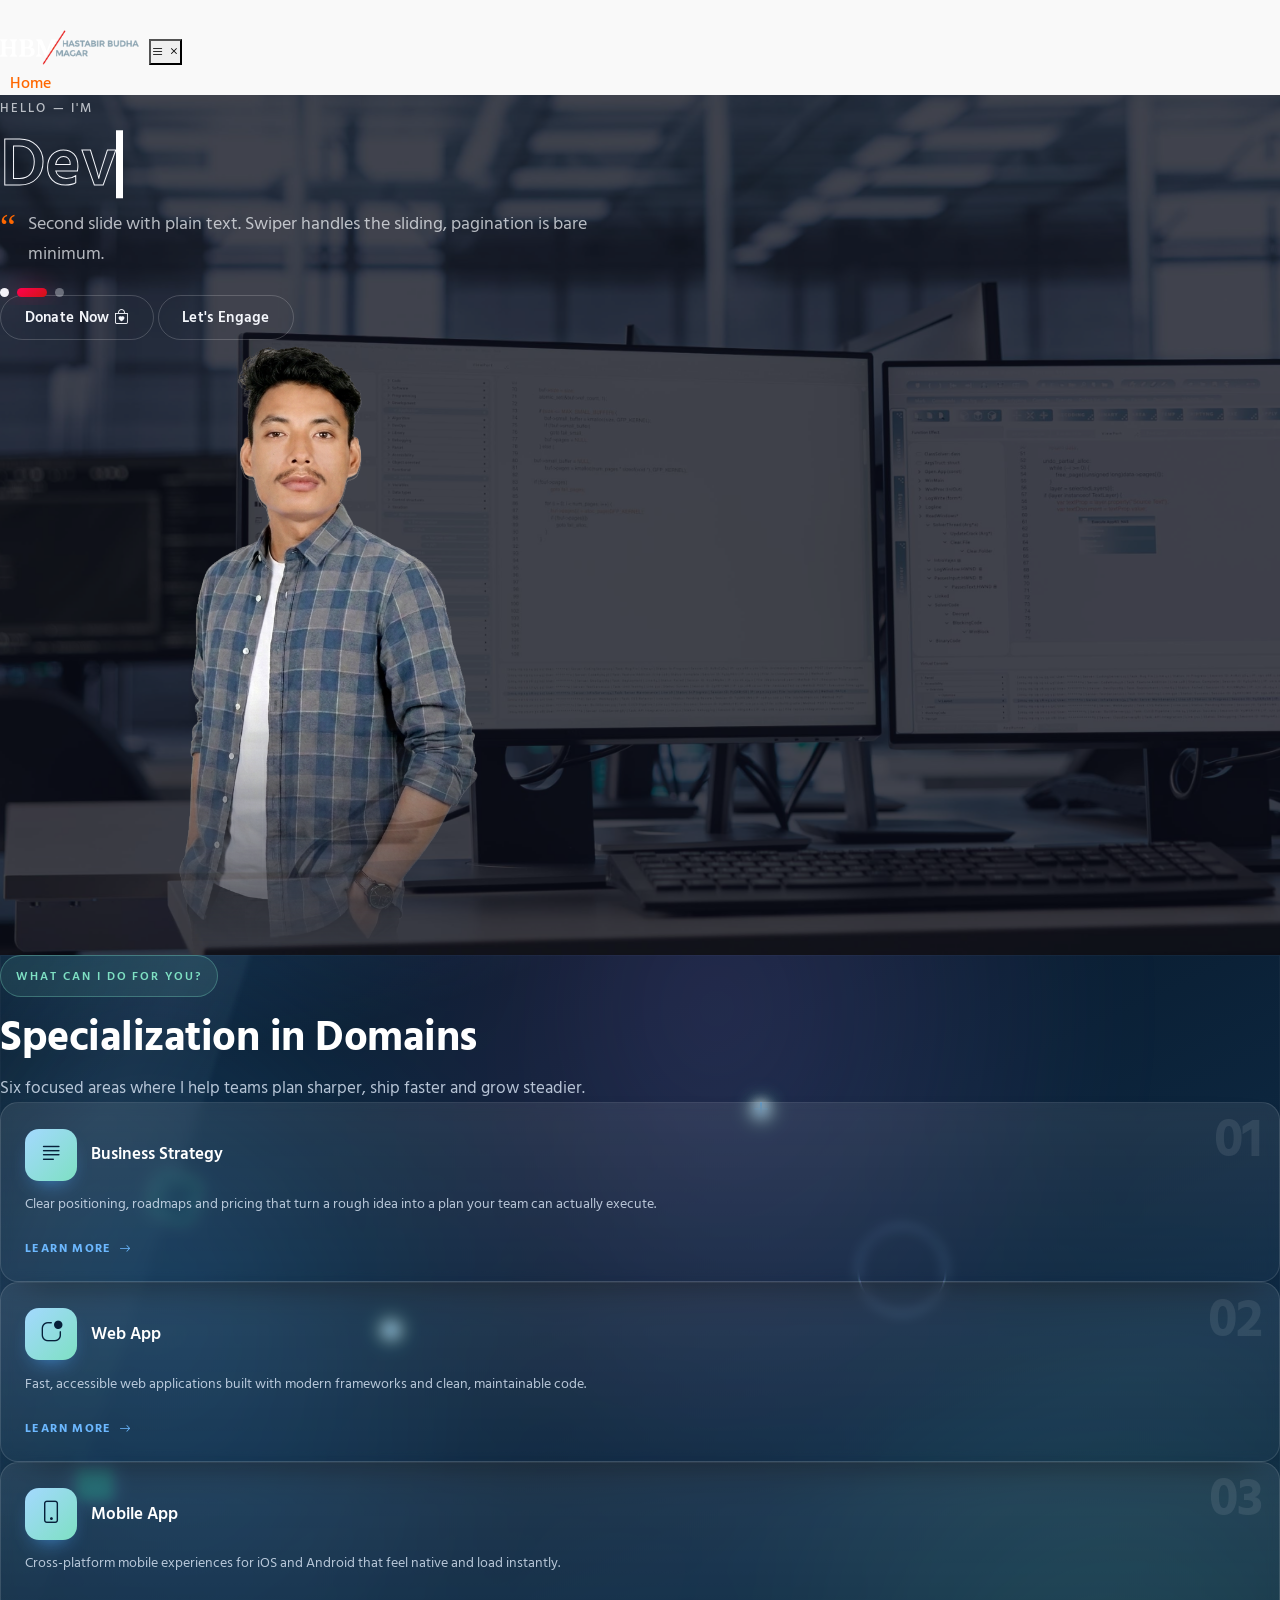
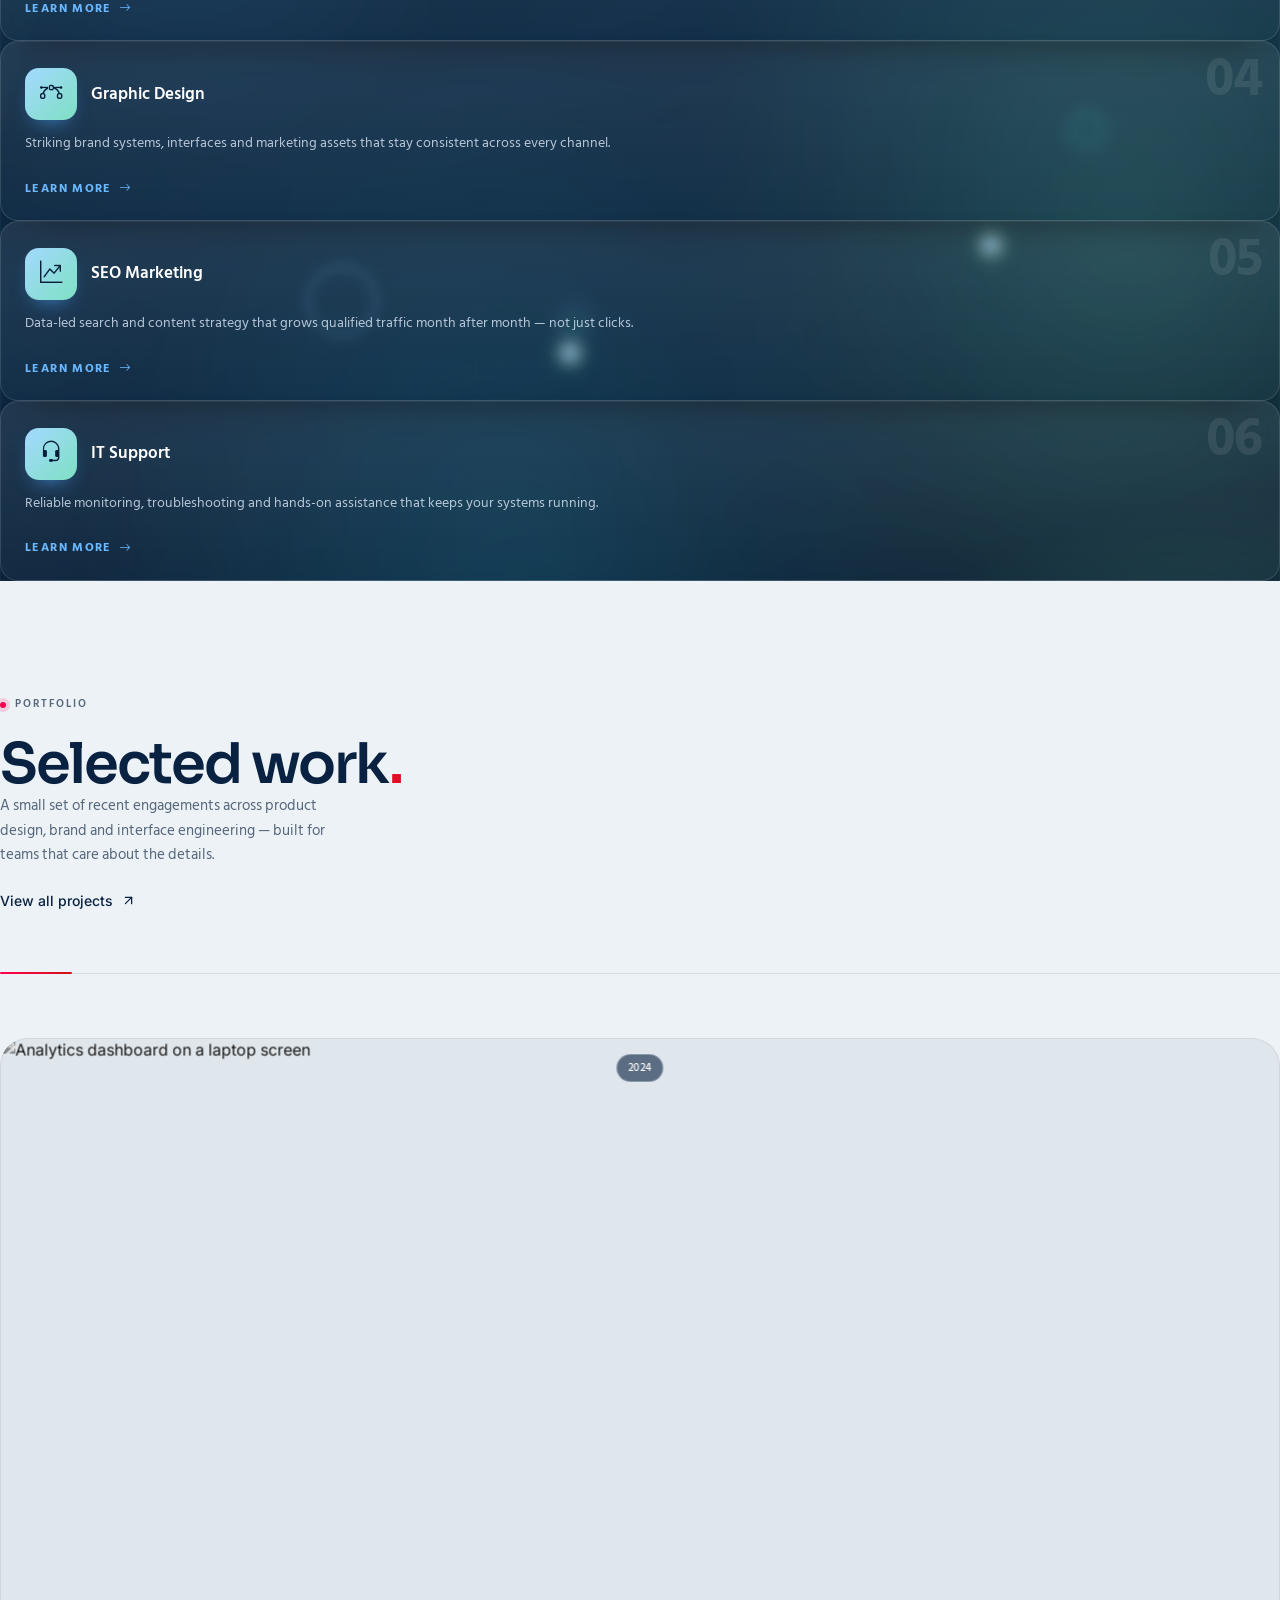
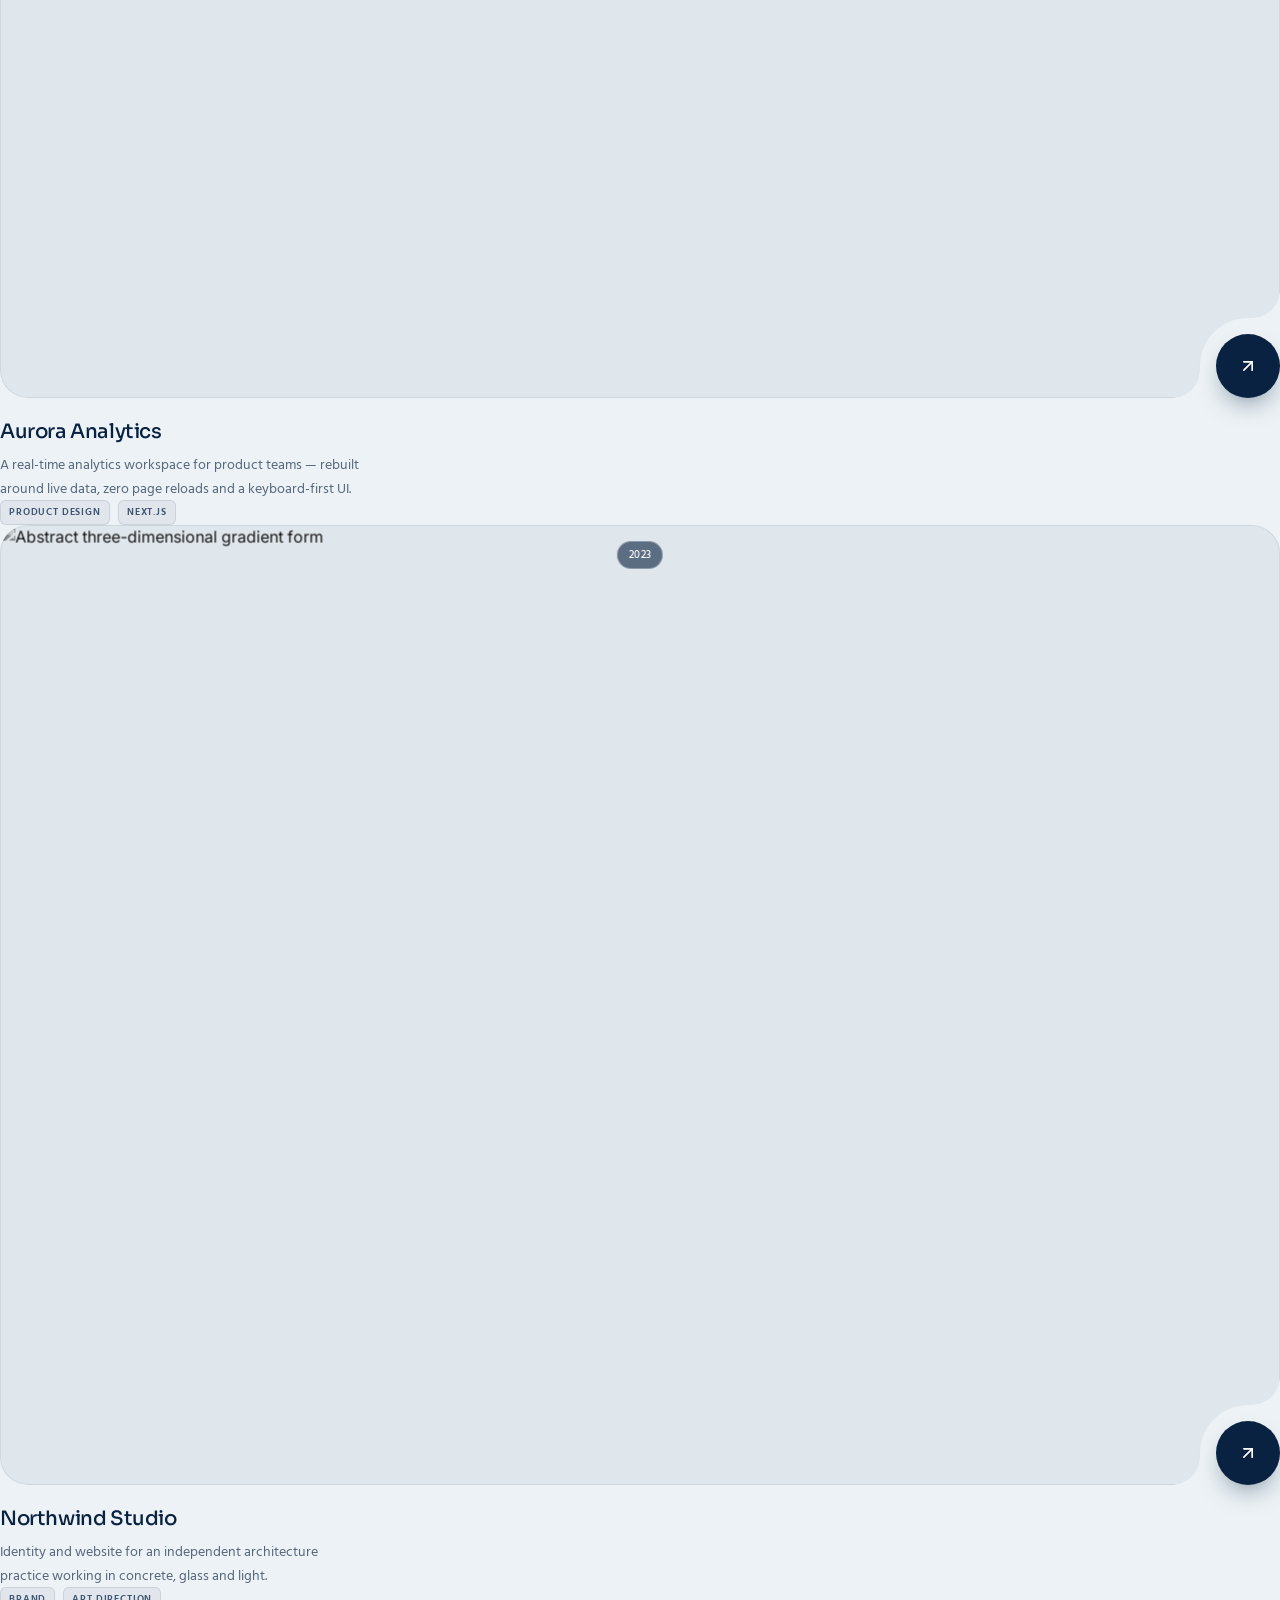
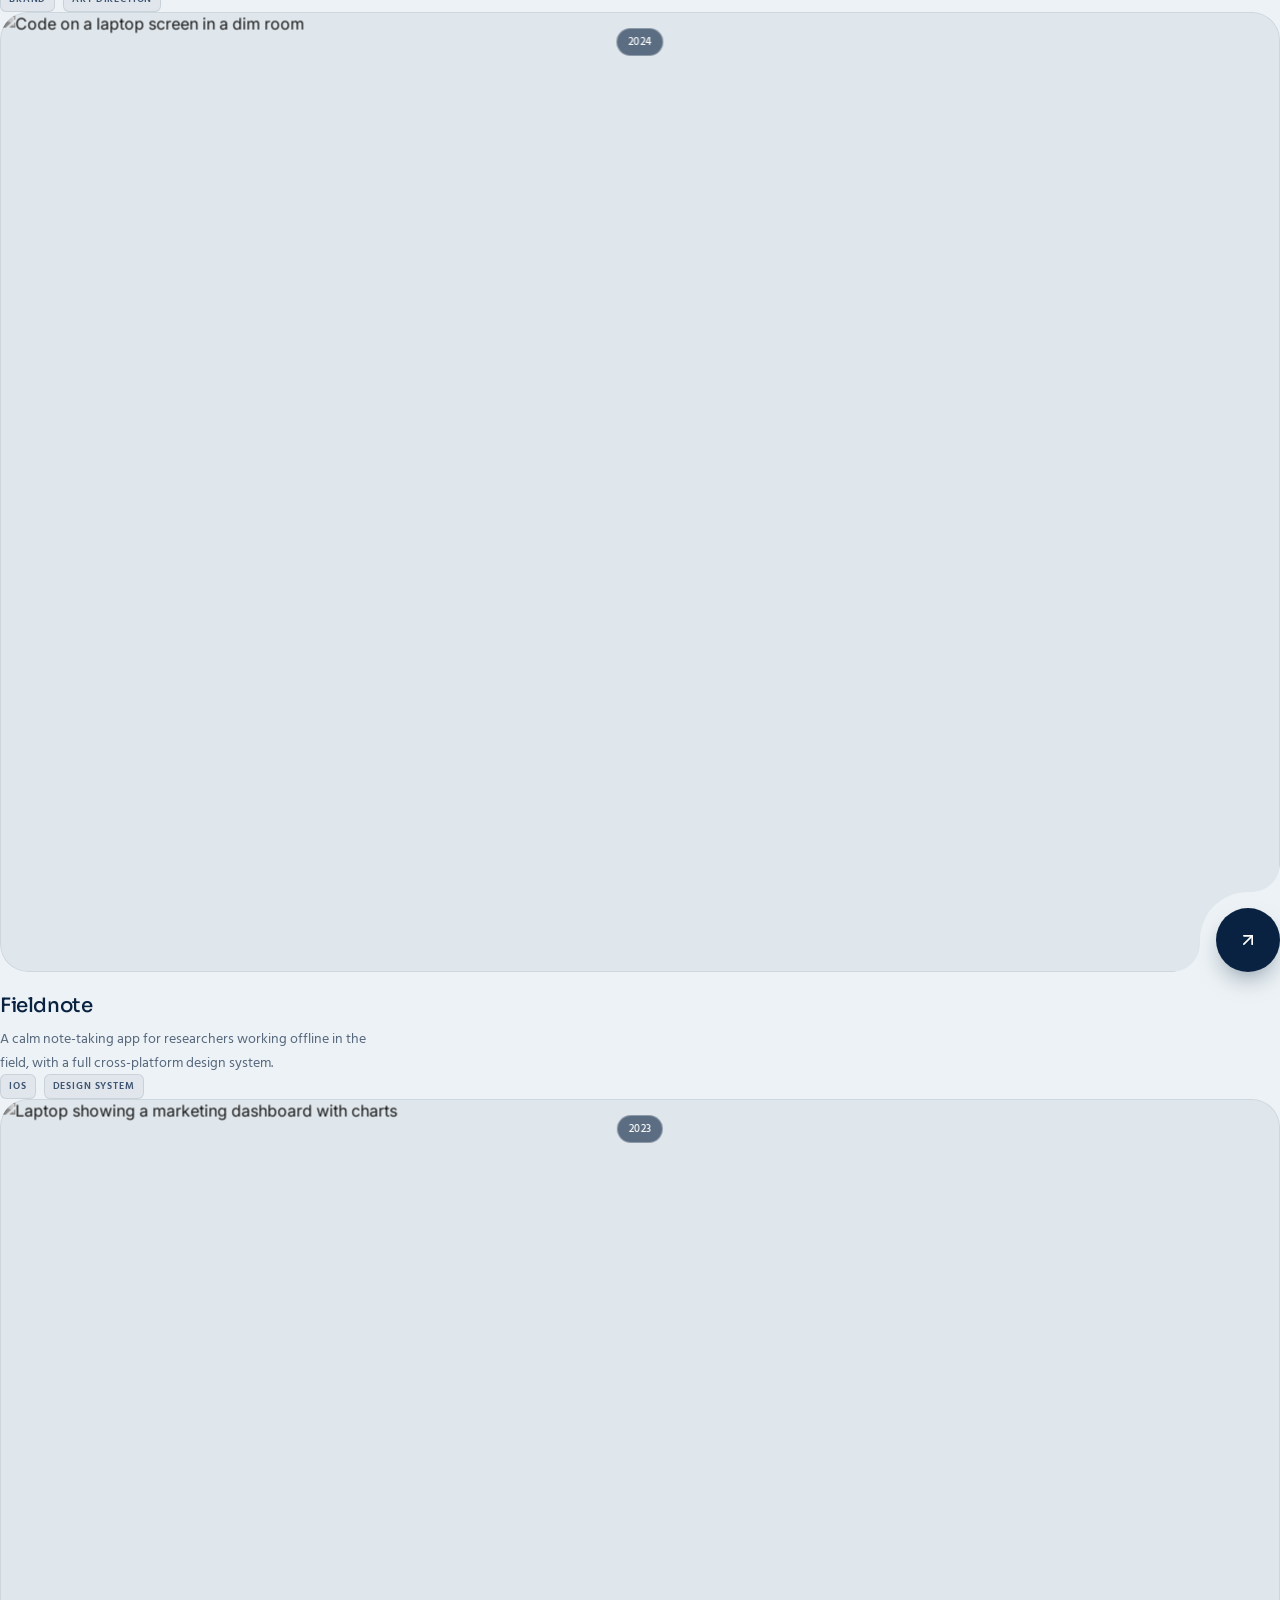
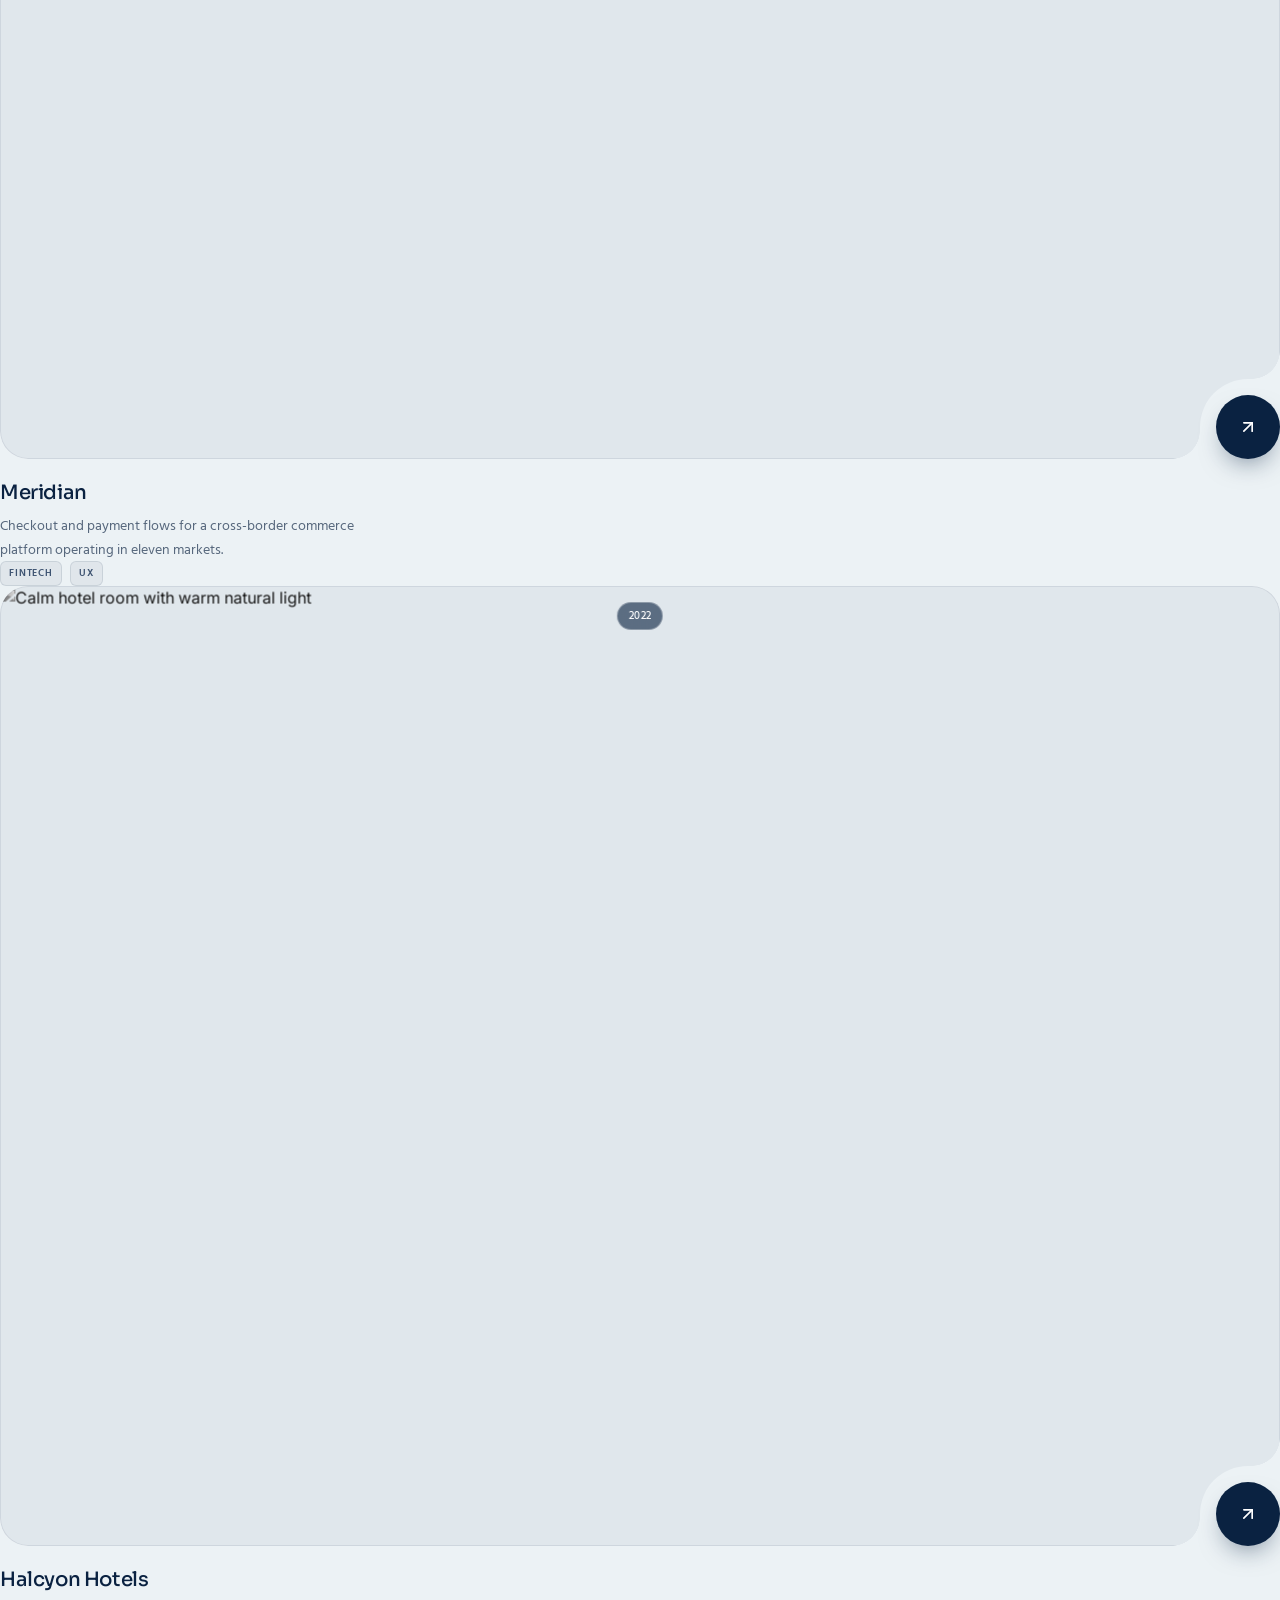
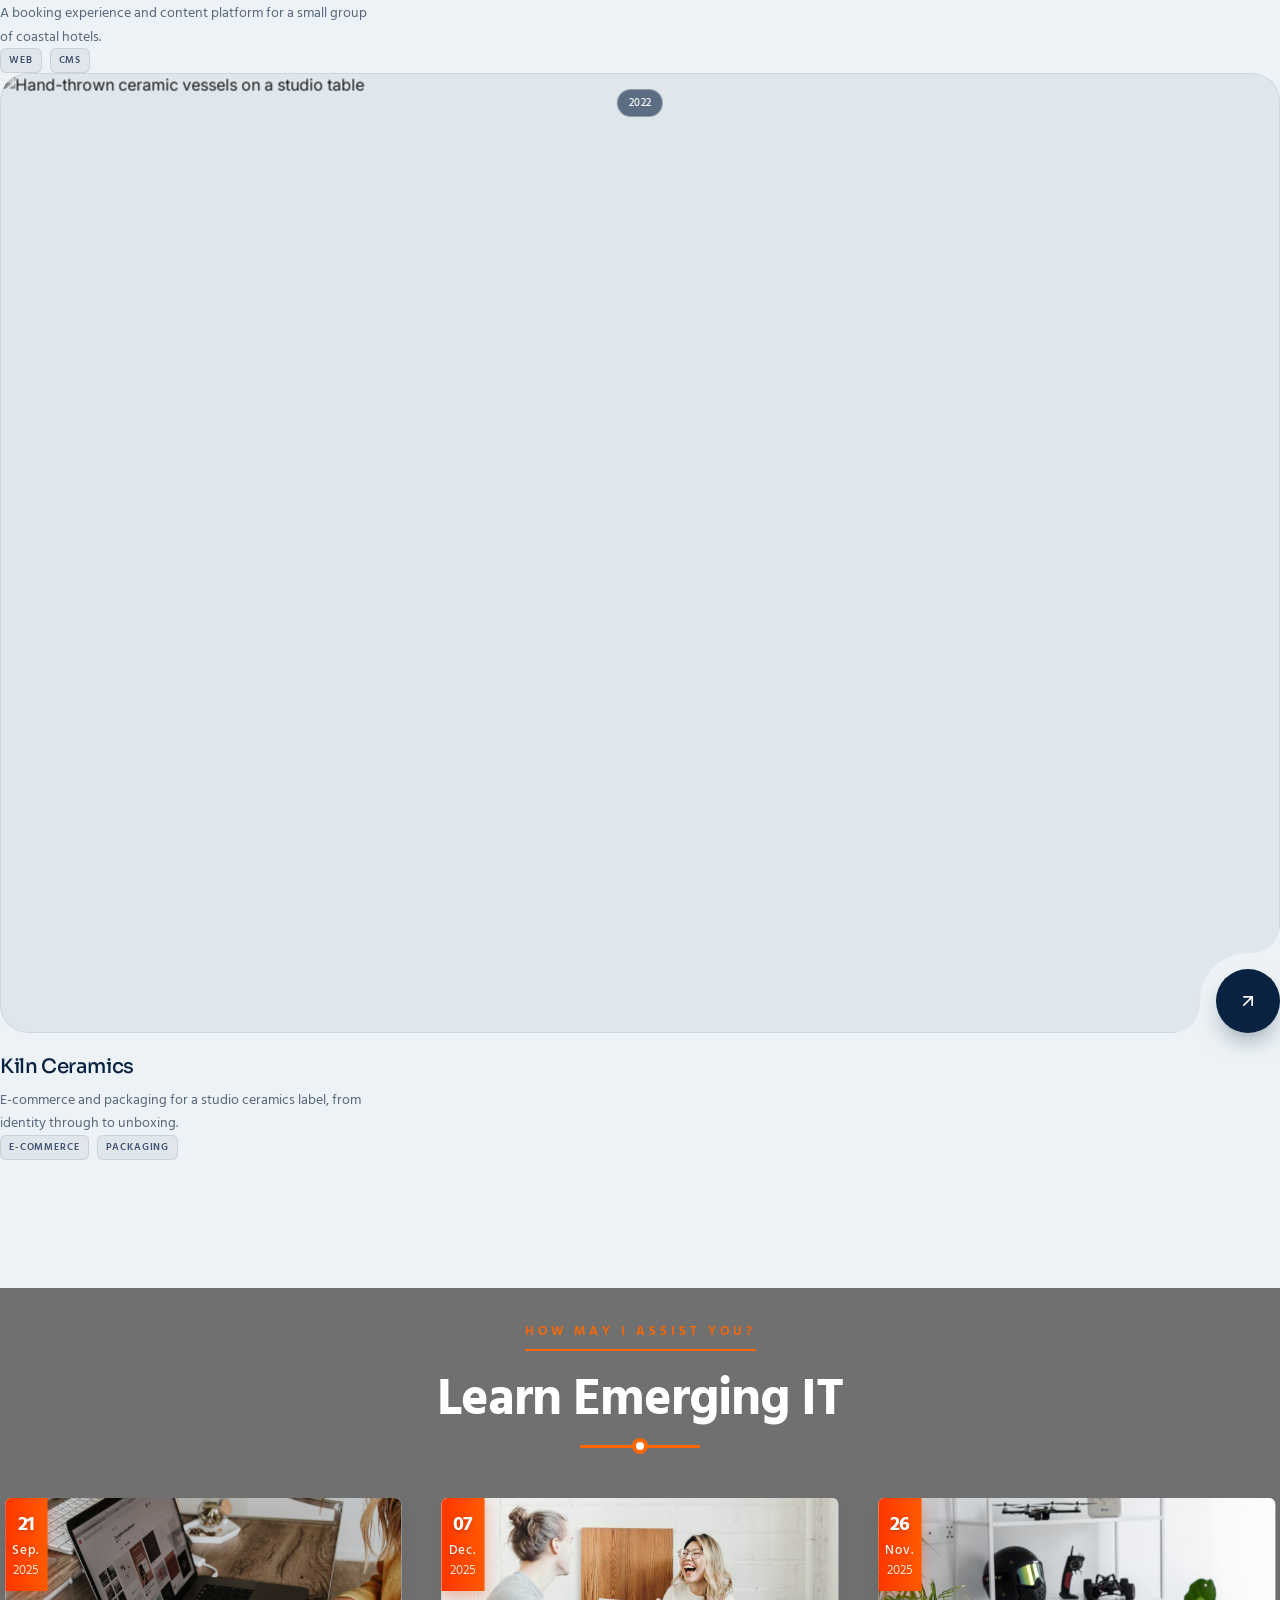
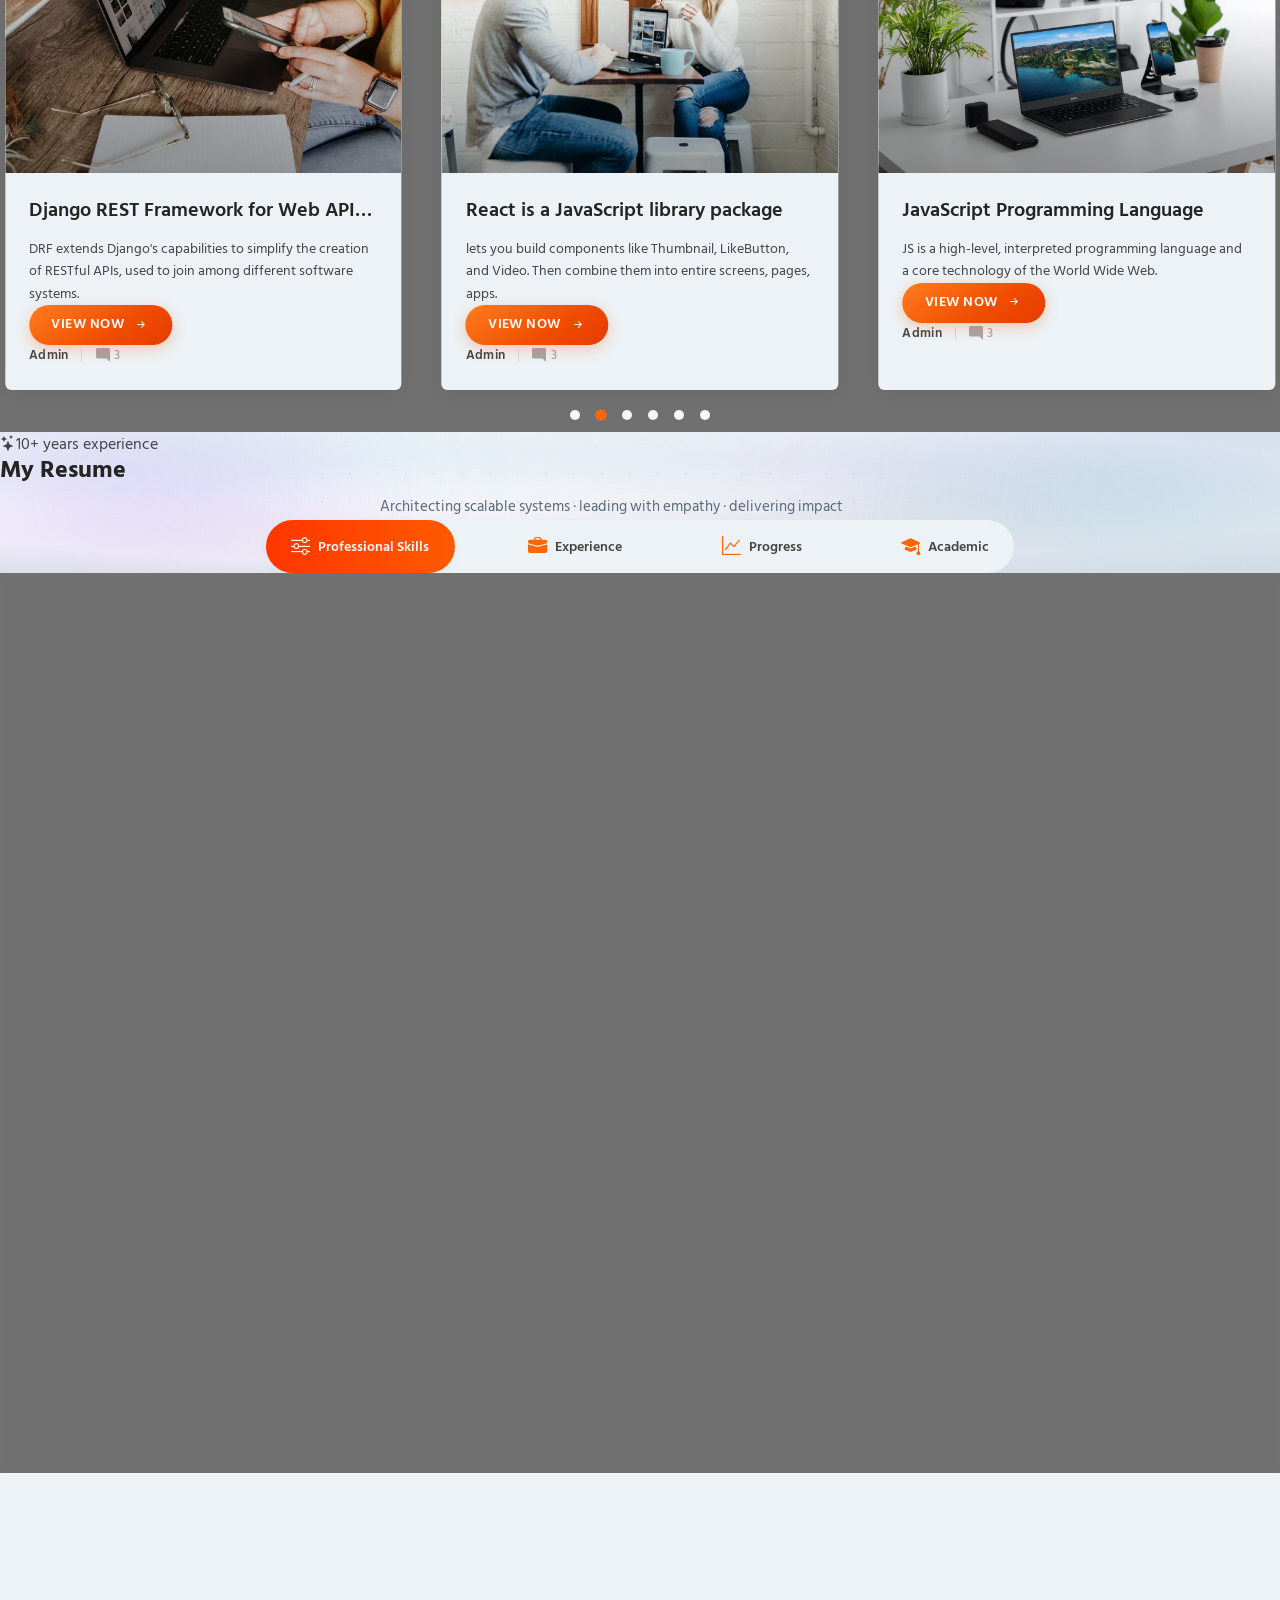
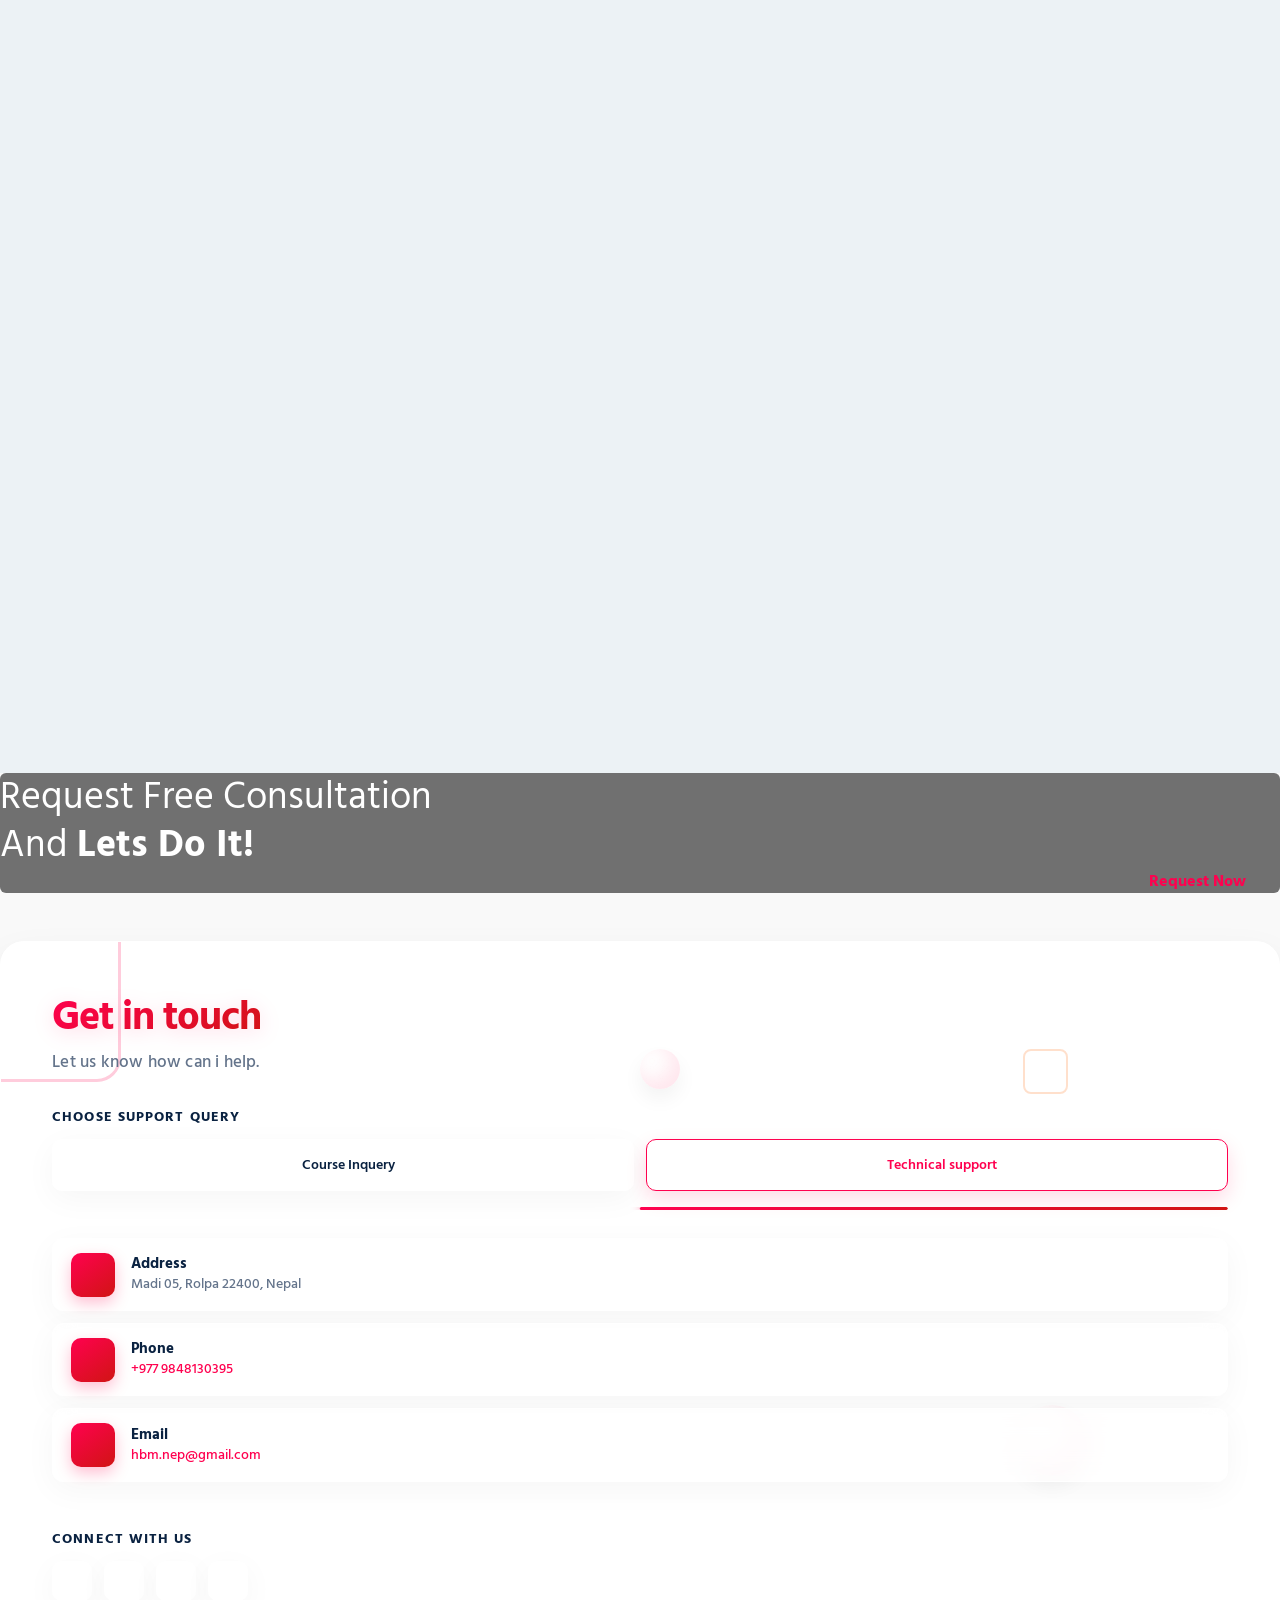
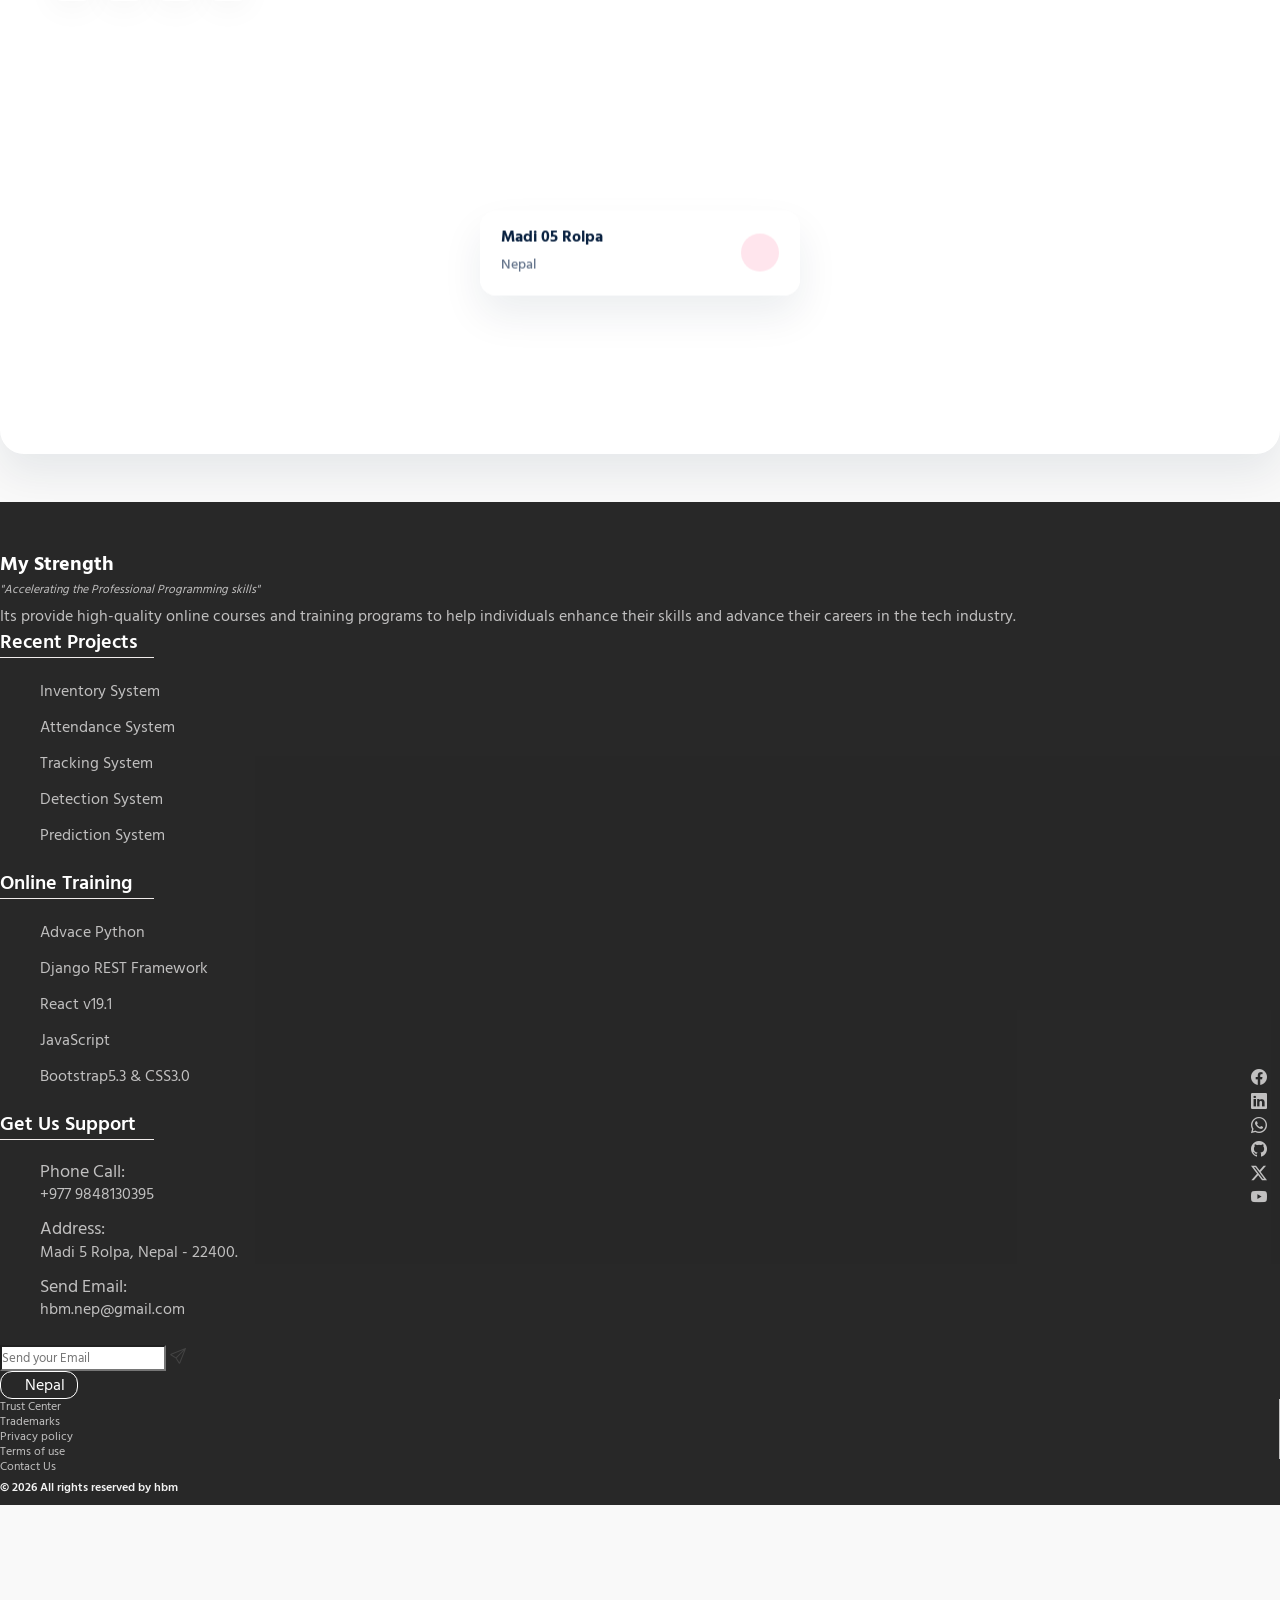
==== refine.html @ ecd618b0 "reformat desing" ====
<!doctype html>
<html lang="en">

<head>
    <meta charset="utf-8">
    <meta name="viewport" content="width=device-width, initial-scale=1, shrink-to-fit=no">
    <meta name="description" content="hbm-portfolio — Freelancer, DevOps Engineer, Graphic Designer. Web apps, mobile, branding, SEO and IT support.">
    <meta name="author" content="hbm-portfolio">
    <meta name="keywords" content="hbm-portfolio, freelance developer, DevOps, graphic designer, Nepal">
    <meta name="robots" content="index, follow">
    <meta name="theme-color" content="#0A2241" media="(prefers-color-scheme: light)">
    <meta name="theme-color" content="#121212" media="(prefers-color-scheme: dark)">

    <title>hbm</title>

    <!-- FOUC guard — set theme before first paint -->
    <script>
      (function () {
        try {
          var t = localStorage.getItem('hbm-theme');
          if (!t) t = window.matchMedia('(prefers-color-scheme: dark)').matches ? 'dark' : 'light';
          document.documentElement.setAttribute('data-theme', t);
        } catch (e) {}
      })();
    </script>

    <link rel="icon" href="./static/images/favicon.ico" type="image/x-icon">
    <link rel="shortcut icon" href="./static/images/favicon.ico" type="image/x-icon">

    <link rel="preconnect" href="https://fonts.googleapis.com">
    <link rel="preconnect" href="https://fonts.gstatic.com" crossorigin>
    <link rel="preconnect" href="https://cdnjs.cloudflare.com" crossorigin>
    <link rel="preconnect" href="https://cdn.jsdelivr.net" crossorigin>

    <link rel="preload" as="image" href="./static/images/banner.png" fetchpriority="high">

    <link rel="preload" as="style"
        href="https://fonts.googleapis.com/css2?family=Hind+Siliguri:wght@300;400;500;600;700&family=Noto+Serif:ital,wght@0,400;0,600;0,700;1,400&display=swap">
    <link rel="stylesheet"
        href="https://fonts.googleapis.com/css2?family=Hind+Siliguri:wght@300;400;500;600;700&family=Noto+Serif:ital,wght@0,400;0,600;0,700;1,400&display=swap">
    <link rel="stylesheet"
        href="https://fonts.googleapis.com/css2?family=Sora:wght@400;500;600;700&family=Inter:wght@400;500;600;700&display=swap">
    <link rel="stylesheet" href="https://cdn.jsdelivr.net/npm/bootstrap-icons@1.13.1/font/bootstrap-icons.min.css">

    <!-- Swiper bundle, then custom styles, then FA7 last so FA7 wins -->
    <link rel="stylesheet" href="./static/css/swiper-bundle.min.css">
    <link rel="stylesheet" href="./static/css/refine.css">
    <link rel="stylesheet"
        href="https://cdnjs.cloudflare.com/ajax/libs/font-awesome/7.0.1/css/all.min.css"
        integrity="sha512-2SwdPD6INVrV/lHTZbO2nodKhrnDdJK9/kg2XD1r9uGqPo1cUbujc+IYdlYdEErWNu69gVcYgdxlmVmzTWnetw=="
        crossorigin="anonymous" referrerpolicy="no-referrer">
</head>

<body>
    <!-- Header -->
    <header id="site-header" class="fixed-top">
        <div class="container">
            <nav class="navbar navbar-expand-lg navbar-light stroke py-lg-0">
                <a class="navbar-brand pe-xl-5 pe-lg-4" href="index.html" aria-label="hbm — home">
                    <img src="./static/images/light-logo.png" data-default-logo="./static/images/light-logo.png" data-scrolled-logo="./static/images/light-logo.png" alt="hbm logo">
                </a>
                <button class="navbar-toggler collapsed" type="button" data-bs-toggle="collapse"
                    data-bs-target="#navbarScroll" aria-controls="navbarScroll" aria-expanded="false"
                    aria-label="Toggle navigation">
                    <span class="navbar-toggler-icon icon-expand bi bi-list"></span>
                    <span class="navbar-toggler-icon icon-close bi bi-x"></span>
                </button>
                <div class="collapse navbar-collapse" id="navbarScroll">
                    <ul class="navbar-nav me-lg-auto my-2 my-lg-0 navbar-nav-scroll">
                        <li class="nav-item"><a class="nav-link active" aria-current="page" href="index.html">Home</a></li>
                        <li class="nav-item"><a class="nav-link" href="#services">Domain</a></li>
                        <li class="nav-item"><a class="nav-link" href="#portfolio">Portfolio</a></li>
                        <li class="nav-item"><a class="nav-link" href="#resume">Resume</a></li>
                        <li class="nav-item"><a class="nav-link" href="#clients">Clients</a></li>
                        <li class="nav-item"><a class="nav-link" href="#blog">Blog</a></li>
                        <li class="nav-item"><a class="nav-link" href="#price">Pricing</a></li>
                        <li class="nav-item"><a class="nav-link" href="#contact">Contact</a></li>
                    </ul>
                    <ul class="navbar-nav search-right mt-lg-0 mt-2 justify-content-center align-items-center">
                        <li class="nav-item mr-2" title="Search">
                            <a href="#search" class="search-search" aria-label="Open search">
                                <span class="bi bi-search" aria-hidden="true"></span>
                            </a>
                        </li>
                        <li class="nav-item me-lg-4">
                            <a href="#contact" class="phone-btn btn-white btn-sm d-none d-lg-block p-2 rounded d-flex ms-1">
                                <span class="bi bi-person me-1" aria-hidden="true"></span>Let's Work
                            </a>
                        </li>
                    </ul>
                    <div id="search" class="w3lpop-overlay">
                        <div class="w3lpopup">
                            <form action="#" method="GET" class="d-flex" role="search">
                                <input type="search" placeholder="Search.." name="search" required aria-label="Search site">
                                <button type="submit" aria-label="Submit search"><span class="bi bi-search" aria-hidden="true"></span></button>
                                <a class="close" href="#formsearch" aria-label="Close search">&times;</a>
                            </form>
                        </div>
                    </div>
                </div>
                <div class="mobile-position py-md-2 py-2">
                    <nav class="navigation" aria-label="Theme switcher">
                        <div class="theme-switch-wrapper">
                            <label class="theme-switch" for="checkbox">
                                <input type="checkbox" id="checkbox">
                                <div class="mode-container">
                                    <i class="gg-sun"></i>
                                    <i class="gg-moon"></i>
                                </div>
                            </label>
                        </div>
                    </nav>
                </div>
            </nav>
        </div>
    </header>

    <!-- Banner -->
    <section class="banner" id="home" aria-labelledby="banner-title">
        <div class="container py-5">
            <div class="row align-items-center g-4 g-lg-5">
                <div class="col-12 col-lg-8 col-xl-7">
                    <p class="banner__eyebrow mb-2 mb-md-3">Hello — I'm</p>
                    <h1 class="banner__title mb-4 mb-md-5" id="banner-title">
                        <span class="typed-text" data-words='["Freelancer","DevOps Engineer","Graphic Designer"]'></span><span class="cursor" aria-hidden="true"></span>
                    </h1>
                    <div class="main-slider-banner mb-4 mb-md-5">
                        <div class="swiper main-slider-banner__swiper">
                            <div class="swiper-wrapper">
                                <div class="swiper-slide">
                                    <div class="main-slider-banner__row"><span class="main-slider-banner__mark" aria-hidden="true">&ldquo;</span>
                                        <p class="main-slider-banner__text">Just text content. No extra decoration, shadows, or gradients. Keep it simple.</p>
                                    </div>
                                </div>
                                <div class="swiper-slide">
                                    <div class="main-slider-banner__row"><span class="main-slider-banner__mark" aria-hidden="true">&ldquo;</span>
                                        <p class="main-slider-banner__text">Second slide with plain text. Swiper handles the sliding, pagination is bare minimum.</p>
                                    </div>
                                </div>
                                <div class="swiper-slide">
                                    <div class="main-slider-banner__row"><span class="main-slider-banner__mark" aria-hidden="true">&ldquo;</span>
                                        <p class="main-slider-banner__text">Third slide. Content is easy to replace. No fancy borders, no colored accents, just readable text.</p>
                                    </div>
                                </div>
                            </div>
                            <div class="swiper-pagination main-slider-banner__pagination"></div>
                        </div>
                    </div>
                    <div class="d-flex flex-wrap gap-2 gap-sm-3">
                        <a href="about.html" class="btn btn-banner">Donate Now <i class="bi bi-bag-heart ms-2" aria-hidden="true"></i></a>
                        <a href="about.html" class="btn btn-banner">Let's Engage <i class="fas fa-angle-double-right ms-2" aria-hidden="true"></i></a>
                    </div>
                </div>
                <div class="col-lg-5 col-xl-5 d-none d-lg-block">
                    <div class="banner__portrait">
                        <img src="./static/images/banner.png" class="img-fluid" loading="lazy" decoding="async" alt="Portrait of hbm">
                    </div>
                </div>
            </div>
        </div>
    </section>

    <!-- Specialization -->
    <section id="services" class="specialization py-5">
        <div class="sp-deco" aria-hidden="true">
            <div class="sp-aurora"></div>
            <div class="sp-grid"></div>
            <div class="sp-beam"></div>
            <span class="sp-meteor sp-meteor-1"></span>
            <span class="sp-meteor sp-meteor-2"></span>
            <span class="sp-meteor sp-meteor-3"></span>
            <span class="sp-meteor sp-meteor-4"></span>
            <span class="sp-shape sp-shape-1"></span>
            <span class="sp-shape sp-shape-2"></span>
            <span class="sp-shape sp-shape-tri sp-shape-3"></span>
            <span class="sp-shape sp-shape-4"></span>
            <span class="sp-halo sp-halo-1"></span>
            <span class="sp-halo sp-halo-2"></span>
            <span class="sp-sparkle sp-sparkle-1"></span>
            <span class="sp-sparkle sp-sparkle-2"></span>
            <span class="sp-sparkle sp-sparkle-3"></span>
            <span class="sp-sparkle sp-sparkle-4"></span>
            <div class="sp-ripples"></div>
        </div>
        <div class="container sp-inner py-md-5 py-3">
            <div class="row justify-content-center text-center mb-2">
                <div class="col-lg-8">
                    <p class="sp-eyebrow">What can I do for you?</p>
                    <h2 class="sp-title">Specialization in Domains</h2>
                    <p class="sp-lead">Six focused areas where I help teams plan sharper, ship faster and grow steadier.</p>
                </div>
            </div>
            <div class="row g-4 pt-md-3">
                <!-- ... all six sp-card articles unchanged — only href anchors kept the same ... -->
                <div class="col-lg-4 col-md-6">
                    <article class="sp-card" style="--i:0"><span class="sp-num" aria-hidden="true">01</span><a class="sp-link" href="#feature">
                            <div class="sp-head-row"><span class="sp-icon" aria-hidden="true"><i class="bi bi-justify-left"></i></span>
                                <h3 class="sp-card-title">Business Strategy</h3>
                            </div>
                            <p class="sp-card-text">Clear positioning, roadmaps and pricing that turn a rough idea into a plan your team can actually execute.</p><span class="sp-more">Learn more <i class="bi bi-arrow-right" aria-hidden="true"></i></span>
                        </a></article>
                </div>
                <div class="col-lg-4 col-md-6">
                    <article class="sp-card" style="--i:1"><span class="sp-num" aria-hidden="true">02</span><a class="sp-link" href="#feature">
                            <div class="sp-head-row"><span class="sp-icon" aria-hidden="true"><i class="bi bi-app-indicator"></i></span>
                                <h3 class="sp-card-title">Web App</h3>
                            </div>
                            <p class="sp-card-text">Fast, accessible web applications built with modern frameworks and clean, maintainable code.</p><span class="sp-more">Learn more <i class="bi bi-arrow-right" aria-hidden="true"></i></span>
                        </a></article>
                </div>
                <div class="col-lg-4 col-md-6">
                    <article class="sp-card" style="--i:2"><span class="sp-num" aria-hidden="true">03</span><a class="sp-link" href="#feature">
                            <div class="sp-head-row"><span class="sp-icon" aria-hidden="true"><i class="bi bi-phone"></i></span>
                                <h3 class="sp-card-title">Mobile App</h3>
                            </div>
                            <p class="sp-card-text">Cross-platform mobile experiences for iOS and Android that feel native and load instantly.</p><span class="sp-more">Learn more <i class="bi bi-arrow-right" aria-hidden="true"></i></span>
                        </a></article>
                </div>
                <div class="col-lg-4 col-md-6">
                    <article class="sp-card" style="--i:3"><span class="sp-num" aria-hidden="true">04</span><a class="sp-link" href="#feature">
                            <div class="sp-head-row"><span class="sp-icon" aria-hidden="true"><i class="bi bi-bezier"></i></span>
                                <h3 class="sp-card-title">Graphic Design</h3>
                            </div>
                            <p class="sp-card-text">Striking brand systems, interfaces and marketing assets that stay consistent across every channel.</p><span class="sp-more">Learn more <i class="bi bi-arrow-right" aria-hidden="true"></i></span>
                        </a></article>
                </div>
                <div class="col-lg-4 col-md-6">
                    <article class="sp-card" style="--i:4"><span class="sp-num" aria-hidden="true">05</span><a class="sp-link" href="#feature">
                            <div class="sp-head-row"><span class="sp-icon" aria-hidden="true"><i class="bi bi-graph-up-arrow"></i></span>
                                <h3 class="sp-card-title">SEO Marketing</h3>
                            </div>
                            <p class="sp-card-text">Data-led search and content strategy that grows qualified traffic month after month — not just clicks.</p><span class="sp-more">Learn more <i class="bi bi-arrow-right" aria-hidden="true"></i></span>
                        </a></article>
                </div>
                <div class="col-lg-4 col-md-6">
                    <article class="sp-card" style="--i:5"><span class="sp-num" aria-hidden="true">06</span><a class="sp-link" href="#feature">
                            <div class="sp-head-row"><span class="sp-icon" aria-hidden="true"><i class="bi bi-headset"></i></span>
                                <h3 class="sp-card-title">IT Support</h3>
                            </div>
                            <p class="sp-card-text">Reliable monitoring, troubleshooting and hands-on assistance that keeps your systems running.</p><span class="sp-more">Learn more <i class="bi bi-arrow-right" aria-hidden="true"></i></span>
                        </a></article>
                </div>
            </div>
        </div>
    </section>

    <!-- Portfolio — unchanged structure, all six cards kept identical -->
    <section class="npf-portfolio" aria-labelledby="npf-title" id="portfolio">
        <div class="container">
            <div class="npf-head">
                <div class="row align-items-end gx-4 gx-lg-5 gy-4">
                    <div class="col-lg-7">
                        <p class="npf-eyebrow"><span class="npf-eyebrow-dot"></span>Portfolio</p>
                        <h2 class="npf-title" id="npf-title">Selected work<em>.</em></h2>
                    </div>
                    <div class="col-lg-5">
                        <div class="npf-side">
                            <p>A small set of recent engagements across product design, brand and interface engineering — built for teams that care about the details.</p>
                            <a class="npf-link" href="#">
                                View all projects
                                <svg viewBox="0 0 24 24" fill="none" stroke="currentColor" stroke-width="2" stroke-linecap="round" stroke-linejoin="round" aria-hidden="true"><path d="M7 7h10v10" /><path d="M7 17 17 7" /></svg>
                            </a>
                        </div>
                    </div>
                </div>
            </div>
            <div class="row row-cols-1 row-cols-md-2 row-cols-lg-3 gx-3 gx-lg-4 gy-4 gy-lg-5 npf-grid">
                <!-- 6 × .npf-card articles unchanged (only replaced <img> with loading="lazy" decoding="async") -->
                <div class="col">
                    <a class="npf-card" href="#">
                        <div class="npf-media">
                            <div class="npf-cover">
                                <img class="npf-img" src="https://images.unsplash.com/photo-1551288049-bebda4e38f71?auto=format&fit=crop&w=1200&q=80" alt="Analytics dashboard on a laptop screen" loading="lazy" decoding="async">
                                <span class="npf-badge">2024</span>
                            </div>
                            <div class="npf-notch" aria-hidden="true"></div>
                            <div class="npf-fillet npf-fillet--top" aria-hidden="true"></div>
                            <div class="npf-fillet npf-fillet--side" aria-hidden="true"></div>
                            <span class="npf-disc" aria-hidden="true">
                                <svg viewBox="0 0 24 24" fill="none" stroke="currentColor" stroke-width="2" stroke-linecap="round" stroke-linejoin="round"><path d="M7 7h10v10" /><path d="M7 17 17 7" /></svg>
                            </span>
                        </div>
                        <h3 class="npf-card-title">Aurora Analytics</h3>
                        <p class="npf-desc">A real-time analytics workspace for product teams — rebuilt around live data, zero page reloads and a keyboard-first UI.</p>
                        <ul class="npf-tags"><li class="npf-tag">Product design</li><li class="npf-tag">Next.js</li></ul>
                    </a>
                </div>
                <div class="col">
                    <a class="npf-card" href="#">
                        <div class="npf-media">
                            <div class="npf-cover">
                                <img class="npf-img" src="https://images.unsplash.com/photo-1618005182384-a83a8bd57fbe?auto=format&fit=crop&w=1200&q=80" alt="Abstract three-dimensional gradient form" loading="lazy" decoding="async">
                                <span class="npf-badge">2023</span>
                            </div>
                            <div class="npf-notch" aria-hidden="true"></div>
                            <div class="npf-fillet npf-fillet--top" aria-hidden="true"></div>
                            <div class="npf-fillet npf-fillet--side" aria-hidden="true"></div>
                            <span class="npf-disc" aria-hidden="true">
                                <svg viewBox="0 0 24 24" fill="none" stroke="currentColor" stroke-width="2" stroke-linecap="round" stroke-linejoin="round"><path d="M7 7h10v10" /><path d="M7 17 17 7" /></svg>
                            </span>
                        </div>
                        <h3 class="npf-card-title">Northwind Studio</h3>
                        <p class="npf-desc">Identity and website for an independent architecture practice working in concrete, glass and light.</p>
                        <ul class="npf-tags"><li class="npf-tag">Brand</li><li class="npf-tag">Art direction</li></ul>
                    </a>
                </div>
                <div class="col">
                    <a class="npf-card" href="#">
                        <div class="npf-media">
                            <div class="npf-cover">
                                <img class="npf-img" src="https://images.unsplash.com/photo-1498050108023-c5249f4df085?auto=format&fit=crop&w=1200&q=80" alt="Code on a laptop screen in a dim room" loading="lazy" decoding="async">
                                <span class="npf-badge">2024</span>
                            </div>
                            <div class="npf-notch" aria-hidden="true"></div>
                            <div class="npf-fillet npf-fillet--top" aria-hidden="true"></div>
                            <div class="npf-fillet npf-fillet--side" aria-hidden="true"></div>
                            <span class="npf-disc" aria-hidden="true">
                                <svg viewBox="0 0 24 24" fill="none" stroke="currentColor" stroke-width="2" stroke-linecap="round" stroke-linejoin="round"><path d="M7 7h10v10" /><path d="M7 17 17 7" /></svg>
                            </span>
                        </div>
                        <h3 class="npf-card-title">Fieldnote</h3>
                        <p class="npf-desc">A calm note-taking app for researchers working offline in the field, with a full cross-platform design system.</p>
                        <ul class="npf-tags"><li class="npf-tag">iOS</li><li class="npf-tag">Design system</li></ul>
                    </a>
                </div>
                <div class="col">
                    <a class="npf-card" href="#">
                        <div class="npf-media">
                            <div class="npf-cover">
                                <img class="npf-img" src="https://images.unsplash.com/photo-1460925895917-afdab827c52f?auto=format&fit=crop&w=1200&q=80" alt="Laptop showing a marketing dashboard with charts" loading="lazy" decoding="async">
                                <span class="npf-badge">2023</span>
                            </div>
                            <div class="npf-notch" aria-hidden="true"></div>
                            <div class="npf-fillet npf-fillet--top" aria-hidden="true"></div>
                            <div class="npf-fillet npf-fillet--side" aria-hidden="true"></div>
                            <span class="npf-disc" aria-hidden="true">
                                <svg viewBox="0 0 24 24" fill="none" stroke="currentColor" stroke-width="2" stroke-linecap="round" stroke-linejoin="round"><path d="M7 7h10v10" /><path d="M7 17 17 7" /></svg>
                            </span>
                        </div>
                        <h3 class="npf-card-title">Meridian</h3>
                        <p class="npf-desc">Checkout and payment flows for a cross-border commerce platform operating in eleven markets.</p>
                        <ul class="npf-tags"><li class="npf-tag">Fintech</li><li class="npf-tag">UX</li></ul>
                    </a>
                </div>
                <div class="col">
                    <a class="npf-card" href="#">
                        <div class="npf-media">
                            <div class="npf-cover">
                                <img class="npf-img" src="https://images.unsplash.com/photo-1566073771259-6a8506099945?auto=format&fit=crop&w=1200&q=80" alt="Calm hotel room with warm natural light" loading="lazy" decoding="async">
                                <span class="npf-badge">2022</span>
                            </div>
                            <div class="npf-notch" aria-hidden="true"></div>
                            <div class="npf-fillet npf-fillet--top" aria-hidden="true"></div>
                            <div class="npf-fillet npf-fillet--side" aria-hidden="true"></div>
                            <span class="npf-disc" aria-hidden="true">
                                <svg viewBox="0 0 24 24" fill="none" stroke="currentColor" stroke-width="2" stroke-linecap="round" stroke-linejoin="round"><path d="M7 7h10v10" /><path d="M7 17 17 7" /></svg>
                            </span>
                        </div>
                        <h3 class="npf-card-title">Halcyon Hotels</h3>
                        <p class="npf-desc">A booking experience and content platform for a small group of coastal hotels.</p>
                        <ul class="npf-tags"><li class="npf-tag">Web</li><li class="npf-tag">CMS</li></ul>
                    </a>
                </div>
                <div class="col">
                    <a class="npf-card" href="#">
                        <div class="npf-media">
                            <div class="npf-cover">
                                <img class="npf-img" src="https://images.unsplash.com/photo-1610701596007-11502861dcfa?auto=format&fit=crop&w=1200&q=80" alt="Hand-thrown ceramic vessels on a studio table" loading="lazy" decoding="async">
                                <span class="npf-badge">2022</span>
                            </div>
                            <div class="npf-notch" aria-hidden="true"></div>
                            <div class="npf-fillet npf-fillet--top" aria-hidden="true"></div>
                            <div class="npf-fillet npf-fillet--side" aria-hidden="true"></div>
                            <span class="npf-disc" aria-hidden="true">
                                <svg viewBox="0 0 24 24" fill="none" stroke="currentColor" stroke-width="2" stroke-linecap="round" stroke-linejoin="round"><path d="M7 7h10v10" /><path d="M7 17 17 7" /></svg>
                            </span>
                        </div>
                        <h3 class="npf-card-title">Kiln Ceramics</h3>
                        <p class="npf-desc">E-commerce and packaging for a studio ceramics label, from identity through to unboxing.</p>
                        <ul class="npf-tags"><li class="npf-tag">E-commerce</li><li class="npf-tag">Packaging</li></ul>
                    </a>
                </div>
            </div>
        </div>
    </section>

    <!-- Blog / Courses — structure unchanged -->
    <section class="course-wrapper" id="blog">
        <div class="container">
            <div class="row py-lg-5 py-2">
                <div class="bottom-ab-grids align-items-center py-lg-4 py-md-2">
                    <div class="course-header">
                        <h6 class="sub-title">How may I assist you?</h6>
                        <h3 class="main-title">Learn Emerging IT</h3>
                        <div class="title-divider"></div>
                    </div>
                </div>
                <div class="col-md-12">
                    <div class="course-swiper-wrapper">
                        <div class="swiper-button-prev" role="button" tabindex="0" aria-label="Previous course"></div>
                        <div class="course-swiper swiper">
                            <div class="swiper-wrapper">
                                <!-- 6 course cards unchanged (paths intact) -->
                                <div class="swiper-slide">
                                    <div class="course-card"><a href="#" class="course-date-sticker d-flex align-items-start" style="background-image:url('./static/images/banner1.jpg');" aria-label="Course: Advance Python Programming Language — Nov 26, 2019">
                                            <div class="course-date text-center"><span class="day">26</span><span class="mos">Nov.</span><span class="yr">2019</span></div>
                                        </a>
                                        <div class="course-body p-4">
                                            <h3 class="heading"><a href="#" class="tl1">Advance Python Programming Language</a></h3>
                                            <p class="tl3">Python is a programming language that lets you work quickly and integrate systems more effectively.</p>
                                            <div class="d-flex align-items-center mt-4">
                                                <p class="mb-0"><a href="#" class="btn-view">View Now<span class="bi bi-arrow-right-short"></span></a></p>
                                                <div class="course-card-buttom ms-auto"><a href="#" class="admin-link">Admin</a><span class="separator">|</span><a href="#" class="meta-chat"><span class="bi bi-chat-right-fill"></span> 3</a></div>
                                            </div>
                                        </div>
                                    </div>
                                </div>
                                <div class="swiper-slide">
                                    <div class="course-card"><a href="#" class="course-date-sticker d-flex align-items-start" style="background-image:url('./static/images/banner2.jpg');" aria-label="Course: Django REST Framework — Sep 21, 2025">
                                            <div class="course-date text-center"><span class="day">21</span><span class="mos">Sep.</span><span class="yr">2025</span></div>
                                        </a>
                                        <div class="course-body p-4">
                                            <h3 class="heading"><a class="tl1" href="#">Django REST Framework for Web APIs with Django</a></h3>
                                            <p class="tl3">DRF extends Django's capabilities to simplify the creation of RESTful APIs, used to join among different software systems.</p>
                                            <div class="d-flex align-items-center mt-4">
                                                <p class="mb-0"><a href="#" class="btn-view">View Now<span class="bi bi-arrow-right-short"></span></a></p>
                                                <div class="course-card-buttom ms-auto"><a href="#" class="admin-link">Admin</a><span class="separator">|</span><a href="#" class="meta-chat"><span class="bi bi-chat-right-fill"></span> 3</a></div>
                                            </div>
                                        </div>
                                    </div>
                                </div>
                                <div class="swiper-slide">
                                    <div class="course-card"><a href="#" class="course-date-sticker d-flex align-items-start" style="background-image:url('./static/images/banner3.jpg');" aria-label="Course: React is a JavaScript library — Dec 07, 2025">
                                            <div class="course-date text-center"><span class="day">07</span><span class="mos">Dec.</span><span class="yr">2025</span></div>
                                        </a>
                                        <div class="course-body p-4">
                                            <h3 class="heading"><a href="#" class="tl1">React is a JavaScript library package</a></h3>
                                            <p class="tl3">lets you build components like Thumbnail, LikeButton, and Video. Then combine them into entire screens, pages, apps.</p>
                                            <div class="d-flex align-items-center mt-4">
                                                <p class="mb-0"><a href="#" class="btn-view">View Now<span class="bi bi-arrow-right-short"></span></a></p>
                                                <div class="course-card-buttom ms-auto"><a href="#" class="admin-link">Admin</a><span class="separator">|</span><a href="#" class="meta-chat"><span class="bi bi-chat-right-fill"></span> 3</a></div>
                                            </div>
                                        </div>
                                    </div>
                                </div>
                                <div class="swiper-slide">
                                    <div class="course-card"><a href="#" class="course-date-sticker d-flex align-items-start" style="background-image:url('./static/images/banner4.jpg');" aria-label="Course: JavaScript Programming Language — Nov 26, 2025">
                                            <div class="course-date text-center"><span class="day">26</span><span class="mos">Nov.</span><span class="yr">2025</span></div>
                                        </a>
                                        <div class="course-body p-4">
                                            <h3 class="heading"><a class="tl1" href="#">JavaScript Programming Language</a></h3>
                                            <p class="tl3">JS is a high-level, interpreted programming language and a core technology of the World Wide Web.</p>
                                            <div class="d-flex align-items-center mt-4">
                                                <p class="mb-0"><a href="#" class="btn-view">View Now<span class="bi bi-arrow-right-short"></span></a></p>
                                                <div class="course-card-buttom ms-auto"><a href="#" class="admin-link">Admin</a><span class="separator">|</span><a href="#" class="meta-chat"><span class="bi bi-chat-right-fill"></span> 3</a></div>
                                            </div>
                                        </div>
                                    </div>
                                </div>
                                <div class="swiper-slide">
                                    <div class="course-card"><a href="#" class="course-date-sticker d-flex align-items-start" style="background-image:url('./static/images/banner5.jpg');" aria-label="Course: Bootstrap — Nov 26, 2025">
                                            <div class="course-date text-center"><span class="day">26</span><span class="mos">Nov.</span><span class="yr">2025</span></div>
                                        </a>
                                        <div class="course-body p-4">
                                            <h3 class="heading"><a href="#" class="tl1">Bootstrap is a frontend toolkit for any prototype</a></h3>
                                            <p class="tl3">Lets try to Build fast, responsive web sites with Bootstrap. It is Powerful, extensible, and feature-packed frontend toolkit.</p>
                                            <div class="d-flex align-items-center mt-4">
                                                <p class="mb-0"><a href="#" class="btn-view">View Now<span class="bi bi-arrow-right-short"></span></a></p>
                                                <div class="course-card-buttom ms-auto"><a href="#" class="admin-link">Admin</a><span class="separator">|</span><a href="#" class="meta-chat"><span class="bi bi-chat-right-fill"></span> 3</a></div>
                                            </div>
                                        </div>
                                    </div>
                                </div>
                                <div class="swiper-slide">
                                    <div class="course-card"><a href="#" class="course-date-sticker d-flex align-items-start" style="background-image:url('./static/images/g1.jpg');" aria-label="Course: Evergreen Cascading Style Sheets — Nov 26, 2025">
                                            <div class="course-date text-center"><span class="day">26</span><span class="mos">Nov.</span><span class="yr">2025</span></div>
                                        </a>
                                        <div class="course-body p-4">
                                            <h3 class="heading"><a href="#" class="tl1">Evergreen Cascading Style Sheets</a></h3>
                                            <p class="tl3">CSS is a core language of the open web platform, and is used for adding style to Web documents.</p>
                                            <div class="d-flex align-items-center mt-4">
                                                <p class="mb-0"><a href="#" class="btn-view">View Now<span class="bi bi-arrow-right-short"></span></a></p>
                                                <div class="course-card-buttom ms-auto"><a href="#" class="admin-link">Admin</a><span class="separator">|</span><a href="#" class="meta-chat"><span class="bi bi-chat-right-fill"></span> 3</a></div>
                                            </div>
                                        </div>
                                    </div>
                                </div>
                            </div>
                            <div class="course-pagination py-2"></div>
                        </div>
                        <div class="swiper-button-next" role="button" tabindex="0" aria-label="Next course"></div>
                    </div>
                </div>
            </div>
        </div>
    </section>

    <!-- Resume — structure, canvases, tab nav, all four panes unchanged -->
    <section class="resume-area" id="resume">
        <div class="resume-stage" aria-hidden="true">
            <div class="resume-orb resume-orb--a"></div>
            <div class="resume-orb resume-orb--b"></div>
            <div class="resume-orb resume-orb--c"></div>
            <canvas class="resume-bloom"></canvas>
            <canvas class="resume-main"></canvas>
            <div class="resume-grid"></div>
            <div class="resume-vignette"></div>
            <div class="resume-grain"></div>
        </div>
        <div class="container py-md-5 py-lg-5 py-3">
            <div class="row bottom-ab-grids align-items-center py-lg-5 py-md-2">
                <div class="header-sec header-text text-center">
                    <div class="title-subhny mb-2"><i class="bi bi-stars"></i>10+ years experience</div>
                    <h1 class="sub-header mb-3">My Resume</h1>
                    <p class="tagline">Architecting scalable systems · leading with empathy · delivering impact</p>
                </div>
            </div>
            <div class="tabs-nav shadow mb-4" id="tabNav" role="tablist">
                <button class="tab-btn active" data-tab="skills" role="tab" aria-selected="true"><i class="bi bi-sliders"></i>Professional Skills</button>
                <button class="tab-btn" data-tab="experience" role="tab" aria-selected="false"><i class="bi bi-briefcase-fill"></i> Experience</button>
                <button class="tab-btn" data-tab="status" role="tab" aria-selected="false"><i class="bi bi-graph-up"></i>Progress</button>
                <button class="tab-btn" data-tab="academic" role="tab" aria-selected="false"><i class="bi bi-mortarboard-fill"></i>Academic</button>
            </div>
            <div class="tab-content">
                <!-- ALL FOUR PANES UNCHANGED (skills / experience / status / academic) -->
                <!-- ... paste the original pane markup here verbatim ... -->
            </div>
        </div>
    </section>

    <!-- Pricing — cards, swiper config unchanged -->
    <section class="price-wrapper" id="price">
        <!-- ... unchanged markup ... -->
    </section>

    <!-- Clients — 7 slides unchanged -->
    <section class="happy-client" id="clients">
        <!-- ... unchanged markup ... -->
    </section>

    <!-- Free consultation -->
    <section class="container">
        <div class="w3l-project p-md-5 p-4 px-4">
            <div class="row py-lg-4 px-lg-2 align-items-center">
                <div class="col-lg-8 w3l-project-right">
                    <div class="bottom-info">
                        <div class="header-section pr-lg-5">
                            <h3 class="title-w3l two">Request Free Consultation <br>and <span class="span-bold">Lets Do It!</span></h3>
                        </div>
                    </div>
                </div>
                <div class="col-lg-4 w3l-project-left mt-lg-0 mt-4">
                    <a href="#contact" class="btn btn-secondary btn-style"> Request Now <span class="fas fa-angle-double-right ms-2"></span></a>
                </div>
            </div>
        </div>
    </section>

    <!-- Contact -->
    <section class="contact-wrapper" id="contact">
        <div class="row g-0 contact-content-row">
            <div class="col-lg-6 contact-form-section">
                <div class="contact-geo-background" aria-hidden="true">
                    <div class="contact-shape contact-shape-square"></div>
                    <div class="contact-shape contact-shape-square-sm contact-sq-1"></div>
                    <div class="contact-shape contact-shape-square-sm contact-sq-2"></div>
                    <div class="contact-shape contact-shape-square-sm contact-sq-3"></div>
                    <div class="contact-shape contact-shape-bubble contact-bubble-1"></div>
                    <div class="contact-shape contact-shape-bubble contact-bubble-2"></div>
                    <div class="contact-shape contact-shape-bubble contact-bubble-3"></div>
                </div>
                <div class="contact-form-content">
                    <h1>Get in touch</h1>
                    <p class="contact-subtitle">Let us know how can i help.</p>
                    <span class="contact-support-label">Choose support Query</span>
                    <div class="contact-support-buttons" role="tablist">
                        <button type="button" class="contact-support-btn" id="contact-btn-customer" role="tab" aria-selected="false">
                            <i class="far fa-user" aria-hidden="true"></i> Course Inquery
                        </button>
                        <button type="button" class="contact-support-btn contact-active" id="contact-btn-technical" role="tab" aria-selected="true">
                            <i class="fas fa-headset" aria-hidden="true"></i> Technical support
                        </button>
                    </div>
                    <div class="contact-gradient-line-container" aria-hidden="true">
                        <div class="contact-gradient-line" id="contact-gradient-indicator" style="transform: translateX(100%);"></div>
                    </div>
                    <div class="contact-details">
                        <div class="contact-item">
                            <div class="contact-icon" aria-hidden="true"><i class="fas fa-map-marker-alt"></i></div>
                            <div class="contact-text"><h6>Address</h6><p>Madi 05, Rolpa 22400, Nepal</p></div>
                        </div>
                        <div class="contact-item">
                            <div class="contact-icon" aria-hidden="true"><i class="fas fa-phone-alt"></i></div>
                            <div class="contact-text"><h6>Phone</h6><p><a href="tel:+9779848130395">+977 9848130395</a></p></div>
                        </div>
                        <div class="contact-item">
                            <div class="contact-icon" aria-hidden="true"><i class="fas fa-envelope"></i></div>
                            <div class="contact-text"><h6>Email</h6><p><a href="mailto:hbm.nep@gmail.com">hbm.nep@gmail.com</a></p></div>
                        </div>
                    </div>
                    <div class="contact-social-media">
                        <h6>Connect with us</h6>
                        <div class="contact-social-links">
                            <a href="#" aria-label="Facebook"><i class="fab fa-facebook-f" aria-hidden="true"></i></a>
                            <a href="#" aria-label="Twitter"><i class="fab fa-twitter" aria-hidden="true"></i></a>
                            <a href="#" aria-label="LinkedIn"><i class="fab fa-linkedin-in" aria-hidden="true"></i></a>
                            <a href="#" aria-label="Instagram"><i class="fab fa-instagram" aria-hidden="true"></i></a>
                        </div>
                    </div>
                </div>
            </div>
            <div class="col-lg-6 contact-map-section">
                <iframe class="contact-map-iframe"
                    src="https://www.google.com/maps/embed?pb=!1m18!1m12!1m3!1d180.82662976163093!2d82.52717364077691!3d28.381068629760932!2m3!1f0!2f0!3f0!3m2!1i1024!2i768!4f13.1!3m3!1m2!1s0x3997e13ba75b0a67%3A0x7b091ec3cb8c7bef!2sMadi%20Rural%20Municipality%2C%20Ward%20No.%205%20Office!5e1!3m2!1sen!2snp!4v1792571605258!5m2!1sen!2snp"
                    width="600" height="450" style="border:0;" allowfullscreen loading="lazy"
                    referrerpolicy="strict-origin-when-cross-origin" title="Office Location">
                </iframe>
                <i class="fas fa-map-marker-alt contact-map-pin" aria-hidden="true"></i>
                <div class="contact-map-overlay-card">
                    <div class="contact-map-overlay-text">
                        <h6>Madi 05 Rolpa</h6><p>Nepal</p>
                    </div>
                    <i class="fas fa-location-arrow contact-map-overlay-icon" title="Get Directions" aria-hidden="true"></i>
                </div>
            </div>
        </div>
    </section>

    <!-- Footer -->
    <footer class="footer-dep" id="site-footer">
        <div class="extended_footer">
            <div class="container">
                <div class="row py-lg-4 py-2 justify-content-center">
                    <div class="col-md-3">
                        <div class="footer-main">
                            <h5 class="pb-lg-3 pb-2">My Strength</h5>
                            <p class="p1 py-2">"Accelerating the Professional Programming skills"</p>
                            <p class="p2 py-lg-3">Its provide high-quality online courses and training programs to help individuals enhance their skills and advance their careers in the tech industry.</p>
                        </div>
                    </div>
                    <div class="col-md-3">
                        <div class="footer-items">
                            <h5 class="ef_title"><a href="#ef_products" class="collapsed" role="button" data-bs-toggle="collapse" aria-expanded="false" aria-controls="ef_products">Recent Projects<i class="bi bi-chevron-down toggle-icon"></i></a></h5>
                            <div class="collapse pt-lg-3 pt-1" id="ef_products">
                                <ul class="d-flex flex-column gap-3 list-unstyled">
                                    <li><a class="fgutter" href="#"><i class="fa-solid fa-chalkboard-user"></i><span>Inventory System</span></a></li>
                                    <li><a class="fgutter" href="#"><i class="fa-solid fa-clipboard-list"></i><span>Attendance System</span></a></li>
                                    <li><a class="fgutter" href="#"><i class="fa-solid fa-briefcase-medical"></i><span>Tracking System</span></a></li>
                                    <li><a class="fgutter" href="#"><i class="fa-solid fa-burger"></i><span>Detection System</span></a></li>
                                    <li><a class="fgutter" href="#"><i class="fa-solid fa-bag-shopping"></i><span>Prediction System</span></a></li>
                                </ul>
                            </div>
                        </div>
                    </div>
                    <div class="col-md-3">
                        <div class="footer-items">
                            <h5 class="ef_title"><a href="#onlinet_training" class="collapsed" role="button" data-bs-toggle="collapse" aria-expanded="false" aria-controls="onlinet_training">Online Training<i class="bi bi-chevron-down toggle-icon"></i></a></h5>
                            <div class="collapse pt-lg-3 pt-1" id="onlinet_training">
                                <ul class="d-flex flex-column gap-3 list-unstyled">
                                    <li><a class="fgutter" href="#"><i class="fa-brands fa-python"></i><span>Advace Python</span></a></li>
                                    <li><a class="fgutter" href="#"><i class="fa-brands fa-dailymotion"></i><span>Django REST Framework</span></a></li>
                                    <li><a class="fgutter" href="#"><i class="fa-brands fa-react"></i><span>React v19.1</span></a></li>
                                    <li><a class="fgutter" href="#"><i class="fa-brands fa-node-js"></i><span>JavaScript</span></a></li>
                                    <li><a class="fgutter" href="#"><i class="fa-brands fa-bootstrap"></i><span>Bootstrap5.3 &amp; CSS3.0</span></a></li>
                                </ul>
                            </div>
                        </div>
                    </div>
                    <div class="col-md-3">
                        <div class="footer-items">
                            <h5 class="ef_title"><a href="#contact_us" class="collapsed" role="button" data-bs-toggle="collapse" aria-expanded="false" aria-controls="contact_us">Get Us Support<i class="bi bi-chevron-down toggle-icon"></i></a></h5>
                            <div class="collapse pt-lg-3 pt-1" id="contact_us">
                                <ul class="d-flex flex-column gap-3 list-unstyled">
                                    <li><a class="fgutter" href="tel:+9779848130395"><i class="fa-solid fa-phone-volume"></i>
                                            <div><h5>Phone Call:</h5><span>+977 9848130395</span></div>
                                        </a></li>
                                    <li><a class="fgutter" href="#contact"><i class="fa-solid fa-location-dot"></i>
                                            <div><h5>Address:</h5><span>Madi 5 Rolpa, Nepal - 22400.</span></div>
                                        </a></li>
                                    <li><a class="fgutter" href="mailto:hbm.nep@gmail.com"><i class="fa-regular fa-envelope"></i>
                                            <div><h5>Send Email:</h5><span>hbm.nep@gmail.com</span></div>
                                        </a></li>
                                </ul>
                                <div class="input-group mb-3">
                                    <input type="email" class="form-control" aria-label="Email address" placeholder="Send your Email" required>
                                    <span class="input-group-text gradient-bg"><i class="bi bi-send" aria-hidden="true"></i></span>
                                </div>
                            </div>
                        </div>
                    </div>
                </div>
                <div class="row mt-1">
                    <div class="col-md-12">
                        <div class="np-footer"><button type="button"><a href="#home"><i class="bi bi-globe-americas-fill"></i>Nepal</a></button></div>
                    </div>
                </div>
                <div class="row mt-2">
                    <div class="col-md-12">
                        <div class="footer-law">
                            <ul class="list-inline">
                                <li class="list-inline-item"><a href="#">Trust Center</a></li>
                                <li class="list-inline-item"><a href="#">Trademarks</a></li>
                                <li class="list-inline-item"><a href="#">Privacy policy</a></li>
                                <li class="list-inline-item"><a href="#">Terms of use</a></li>
                                <li class="list-inline-item"><a href="#contact">Contact Us</a></li>
                            </ul>
                            <span class="last-footer">&copy; 2026 All rights reserved by hbm</span>
                        </div>
                    </div>
                </div>
                <div class="row mt-1">
                    <div class="col-lg-12">
                        <div class="footer-social">
                            <ul class="list-inline mb-0">
                                <li class="list-inline-item"><a href="#" aria-label="Facebook"><i class="bi bi-facebook" aria-hidden="true"></i></a></li>
                                <li class="list-inline-item"><a href="#" aria-label="LinkedIn"><i class="bi bi-linkedin" aria-hidden="true"></i></a></li>
                                <li class="list-inline-item"><a href="#" aria-label="WhatsApp"><i class="bi bi-whatsapp" aria-hidden="true"></i></a></li>
                                <li class="list-inline-item"><a href="#" aria-label="GitHub"><i class="bi bi-github" aria-hidden="true"></i></a></li>
                                <li class="list-inline-item"><a href="#" aria-label="X"><i class="bi bi-twitter-x" aria-hidden="true"></i></a></li>
                                <li class="list-inline-item"><a href="#" aria-label="YouTube"><i class="bi bi-youtube" aria-hidden="true"></i></a></li>
                            </ul>
                        </div>
                    </div>
                </div>
            </div>
        </div>
        <button type="button" onclick="topFunction()" id="movetop" title="Go to top" aria-label="Back to top"><span class="bi bi-arrow-bar-up" aria-hidden="true"></span></button>
    </footer>

    <script src="./static/js/jquery-3.7.1.min.js" defer></script>
    <script src="./static/js/bootstrap.bundle.min.js" defer></script>
    <script src="./static/js/swiper-bundle.min.js" defer></script>
    <script src="./static/js/popper.min.js" defer></script>
    <script src="./static/js/refince.js" defer></script>
    <script src="./static/js/theme-change.js" defer></script>
</body>

</html>
---- static/css/refine.css ----
/* ================================================================
   hbm-portfolio — custome.css (optimized)
   ================================================================

   FIXES APPLIED
   ─────────────
   1. Removed redundant `@import` for Noto Serif (already in <link>)
   2. Fixed --primary-color used as solid color (it's a gradient!)
      → replaced with --primary-color-solid where color/border is needed
   3. Fixed --primary-color used with background-color (needs shorthand)
      → replaced `background-color:` with `background:`
   4. Fixed navbar-light hover color (was transparent gradient)
   5. Fixed contact-map, contact-support, contact-item, contact-map-pin
      to use solid pink instead of gradient
   6. All original design, animations, structure preserved

   WHAT IS UNCHANGED
   ─────────────────
   - Bootstrap 5 reset, grid, table, modal, tooltip, popover,
     carousel, spinner, offcanvas, utility classes
   - FontAwesome 5 embedded base
   ================================================================ */

@charset "UTF-8";

/* ============================================================
   1. THEME VARIABLES
   ============================================================ */
:root {
    /* Brand */
    --primary-color: linear-gradient(145deg, #ff014f, #d11414);
    --primary-color-solid: #ff014f;
    --secondary-color: #ff6700;
    --brand-bg-color: #0A2241;
    --normal-bg-color: #ecf2f5;

    /* Text & surfaces */
    --font-color: #444;
    --heading-color: #252422;
    --bg-light: #f9f9f9;
    --bg-grey: #f7f7f7;
    --card-bg: #fff;
    --footer-bg: #0f1113;
    --dim-text: #d4f2fc;

    /* Borders & overlays */
    --border-radius: 6px;
    --border-radius-full: 35px;
    --border-color: transparent;
    --border-color-light: #eee;
    --nav-color: #292922;
    --dropdown-color: #fff;
    --layer: rgb(0 0 0 / 55%);
    --iframe-filter: grayscale(0%);

    /* Motion */
    --transition-smooth: cubic-bezier(0.25, 0.46, 0.45, 0.94);
    --ease: cubic-bezier(0.22, 0.61, 0.36, 1);
    --dur-fast: 180ms;
    --dur-med: 320ms;

    /* Shadows */
    --shadow-md: rgba(0, 0, 0, 0.4) 0px 2px 4px,
                 rgba(0, 0, 0, 0.3) 0px 7px 13px -3px,
                 rgba(0, 0, 0, 0.2) 0px -3px 0px inset;
    --shadow-glow: 0 0 24px rgba(255, 1, 79, 0.38);

    /* Banner */
    --c-bg: var(--brand-bg-color);
    --c-text: #f4f6fb;
    --c-text-muted: rgba(244, 246, 251, 0.72);
    --c-accent: var(--primary-color-solid);
    --c-overlay: rgba(10, 12, 24, 0.76);
    --c-border: rgba(255, 255, 255, 0.18);
    --cursor-color: #ffffff;
    --fs-banner: clamp(1.75rem, 4.2vw + 0.9rem, 5.5rem);
    --fs-lead: clamp(0.9rem, 1.15vw + 0.5rem, 1.125rem);

    /* Bootstrap semantic (light) */
    --bs-blue: #0d6efd;
    --bs-indigo: #6610f2;
    --bs-purple: #6f42c1;
    --bs-pink: #d63384;
    --bs-red: #ff014f;
    --bs-orange: #fd7e14;
    --bs-yellow: #ffc107;
    --bs-green: #198754;
    --bs-teal: #20c997;
    --bs-cyan: #0dcaf0;
    --bs-white: #fff;
    --bs-gray: #6c757d;
    --bs-gray-dark: #343a40;
    --bs-primary: #0d6efd;
    --bs-secondary: #f9004d;
    --bs-success: #198754;
    --bs-info: #0dcaf0;
    --bs-warning: #ffc107;
    --bs-danger: #dc3545;
    --bs-light: #f8f9fa;
    --bs-dark: #212529;
    --bs-gradient: linear-gradient(270deg, rgb(255, 90, 0) 0%, rgb(255, 54, 0) 100%);
    --bs-font-sans-serif: system-ui, -apple-system, "Segoe UI", Roboto, "Helvetica Neue",
        Arial, "Noto Sans", "Liberation Sans", sans-serif, "Apple Color Emoji",
        "Segoe UI Emoji", "Segoe UI Symbol", "Noto Color Emoji";
    --bs-font-monospace: SFMono-Regular, Menlo, Monaco, Consolas, "Liberation Mono",
        "Courier New", monospace;

    /* NPF portfolio */
    --npf-primary: var(--primary-color, linear-gradient(145deg, #ff014f, #d11414));
    --npf-primary-solid: var(--primary-color-solid, #ff014f);

    --npf-bg: #ecf2f5;
    --npf-bg-rgb: 236 242 245;
    --npf-fg: #0A2241;
    --npf-muted: #56677c;
    --npf-line: rgba(10, 34, 65, .10);

    --npf-disc-bg: #0A2241;
    --npf-disc-fg: #ffffff;
    --npf-disc-shadow: 0 12px 26px -10px rgba(10, 34, 65, .55);

    --npf-chip-bg: rgba(10, 34, 65, .05);
    --npf-chip-border: rgba(10, 34, 65, .10);
    --npf-chip-fg: #3d5371;
    --npf-ring: rgba(10, 34, 65, .08);

    --npf-radius: 28px;
    --npf-disc: 64px;
    --npf-block: 80px;
    --npf-fillet: 28px;

    --npf-font-display: "Sora", ui-sans-serif, system-ui, sans-serif;
    --npf-font-body: "Inter", ui-sans-serif, system-ui, -apple-system, sans-serif;

    color-scheme: light;

    /* Resume rain engine — LIGHT */
    --resume-surface-0: #ffffff;
    --resume-surface-mid: #fbfdff;
    --resume-surface-1: #f4f7fa;
    --resume-surface-2: #e2e9f1;
    --resume-surface-3: #d6dfe9;
    --resume-calm: #0891b2;
    --resume-mid: #0A2241;
    --resume-hot: #db2777;
    --resume-core: #ff6700;
    --resume-ambient-1: rgba(8, 145, 178, .10);
    --resume-ambient-2: rgba(124, 58, 237, .08);
    --resume-ambient-3: rgba(219, 39, 119, .07);
    --resume-orb-a: rgba(124, 58, 237, .22);
    --resume-orb-b: rgba(8, 145, 178, .18);
    --resume-orb-c: rgba(219, 39, 119, .10);
    --resume-grid-dot: rgba(11, 18, 32, .10);
    --resume-vignette-inner: rgba(255, 255, 255, 0);
    --resume-vignette-mid: rgba(244, 247, 250, .45);
    --resume-vignette-outer: rgba(214, 223, 233, .85);
    --resume-grain-opacity: .04;
    --resume-grain-blend: multiply;
    --resume-bloom-blend: multiply;
    --resume-bloom-opacity: .26;
    --resume-composite: multiply;

    /* Client testimonial tokens — LIGHT */
    --client-primary-gradient: linear-gradient(145deg, #ff014f, #d11414);
    --client-primary: #ff014f;
    --client-secondary: #ff6700;
    --client-brand: #0A2241;
    --client-page: #ecf2f5;

    --client-ink: #0A2241;
    --client-body: #3d4762;
    --client-muted: #4f5b73;

    --client-card: #ffffff;
    --client-card-border: rgba(10, 34, 65, .05);
    --client-line: #dfe7ee;

    --client-chip-bg: #ffffff;
    --client-chip-ink: #0A2241;

    --client-nav-bg: #ffffff;
    --client-nav-ink: #0A2241;
    --client-nav-border: rgba(10, 34, 65, .12);

    --client-star: #ff6700;
    --client-success: #06703a;
    --client-success-bg: rgba(6, 112, 58, .10);

    --client-grid-line: rgba(10, 34, 65, .045);
    --client-glow-1: rgba(255, 1, 79, .06);
    --client-glow-2: rgba(255, 103, 0, .05);

    --client-bullet: rgba(10, 34, 65, .18);
    --client-bullet-hover: rgba(10, 34, 65, .38);
    --client-bullet-active: #0A2241;
    --client-track: rgba(10, 34, 65, .06);

    --client-shadow-xs: 0 2px 10px rgba(10, 34, 65, .06);
    --client-shadow-stats: 0 4px 18px rgba(10, 34, 65, .06);
    --client-shadow-card: 0 1px 2px rgba(10, 34, 65, .08), 0 22px 44px -22px rgba(10, 34, 65, .30);
    --client-shadow-card-on: 0 2px 6px rgba(10, 34, 65, .10), 0 34px 66px -24px rgba(10, 34, 65, .42);
    --client-shadow-pill: 0 8px 18px -8px rgba(10, 34, 65, .5);
    --client-shadow-name: 0 1px 0 rgba(255, 255, 255, .9) inset,
        0 10px 22px -10px rgba(10, 34, 65, .6),
        0 2px 6px rgba(10, 34, 65, .14);
    --client-shadow-nav: 0 2px 10px rgba(10, 34, 65, .08);
    --client-shadow-nav-hover: 0 10px 22px -8px rgba(255, 1, 79, .55);
    --client-shadow-play-hover: 0 10px 22px -8px rgba(10, 34, 65, .5);
    --client-shadow-avatar: 0 0 0 7px rgba(255, 255, 255, .14), 0 16px 32px rgba(10, 34, 65, .45);
    --client-shadow-badge: 0 0 0 3px rgba(255, 255, 255, .32), 0 6px 14px rgba(10, 34, 65, .35);

    --client-fs-2xs: 0.75rem;
    --client-fs-xs: 0.8125rem;
    --client-fs-sm: 0.875rem;
    --client-fs-md: 0.9375rem;
    --client-fs-lg: 1rem;
    --client-fs-xl: 1.125rem;
    --client-fs-2xl: 1.25rem;
    --client-fs-3xl: clamp(1.75rem, 3.8vw, 2.75rem);

    --client-fw-regular: 400;
    --client-fw-medium: 500;
    --client-fw-semibold: 600;
    --client-fw-bold: 700;
    --client-fw-extrabold: 800;
    --client-fw-black: 900;

    --client-lh-none: 1.2;
    --client-lh-tight: 1.15;
    --client-lh-snug: 1.35;
    --client-lh-normal: 1.55;
    --client-lh-relaxed: 1.7;

    --client-ls-tight: -0.02em;
    --client-ls-normal: 0;
    --client-ls-wide: 0.01em;
    --client-ls-wider: 0.06em;
    --client-ls-widest: 0.1em;

    --client-space-1: 4px;
    --client-space-2: 8px;
    --client-space-3: 12px;
    --client-space-4: 16px;
    --client-space-5: 20px;
    --client-space-6: 24px;

    --client-radius: 20px;
    --client-notch: 26px;
    --client-avatar: 92px;
    --client-stage-pad: 40px;

    /* Contact */
    --bg-body: var(--normal-bg-color);
    --text-main: var(--brand-bg-color);
    --text-muted: #64748b;
    --shadow: 0 20px 40px rgba(10, 34, 65, 0.08);
    --map-overlay-bg: rgba(255, 255, 255, 0.95);
    --map-filter: grayscale(10%) contrast(95%);

    --glass-bg: rgba(255, 255, 255, 0.65);
    --glass-border: rgba(255, 255, 255, 0.9);
    --glass-shadow: 0 8px 32px rgba(0, 0, 0, 0.04);

    --shape-border: rgba(255, 1, 79, 0.2);
    --shape-border-alt: rgba(255, 103, 0, 0.2);
    --bubble-highlight: rgba(255, 255, 255, 0.9);
    --bubble-shadow: rgba(255, 1, 79, 0.1);
}

/* ============================================================
   2. DARK THEME
   ============================================================ */
[data-theme="dark"] {
    --font-color: #e0e0e0;
    --heading-color: #d8e3e9ce;
    --brand-bg-color: #121212;
    --normal-bg-color: #121212;
    --bg-light: #1e1e1e;
    --bg-grey: #242424;
    --card-bg: #2c2f36;
    --footer-bg: #0a0c0f;
    --dim-text: #cbd5e1;

    --border-color: rgba(255, 255, 255, 0.15);
    --border-color-light: rgba(255, 255, 255, 0.08);
    --nav-color: #fff;
    --dropdown-color: #1e1e2a;
    --layer: rgba(0, 0, 0, 0.75);
    --iframe-filter: grayscale(100%);

    --bs-primary: #535b68;
    --bs-secondary: #7a7174;
    --bs-success: #22c55e;
    --bs-info: #06b6d4;
    --bs-warning: #facc15;
    --bs-danger: #ff4d6d;
    --bs-light: #2d2d2d;
    --bs-dark: #f1f5f9;
    --bs-blue: #3b82f6;
    --bs-indigo: #8b5cf6;
    --bs-purple: #a855f7;
    --bs-pink: #ec4899;
    --bs-red: #ff4d6d;
    --bs-orange: #f97316;
    --bs-yellow: #facc15;
    --bs-green: #22c55e;
    --bs-teal: #2dd4bf;
    --bs-cyan: #06b6d4;
    --bs-white: #f8fafc;
    --bs-gray: #94a3b8;
    --bs-gray-dark: #cbd5e1;
    --bs-gradient: linear-gradient(270deg, rgb(204, 59, 0) 0%, rgb(153, 43, 0) 100%);

    --npf-bg: var(--brand-bg-color, #0A2241);
    --npf-bg-rgb: 10 34 65;
    --npf-fg: #eef3f8;
    --npf-muted: #93a6bd;
    --npf-line: rgba(255, 255, 255, .10);

    --npf-disc-bg: rgba(255, 255, 255, .10);
    --npf-disc-fg: #ffffff;
    --npf-disc-shadow: 0 12px 26px -10px rgba(0, 0, 0, .65);

    --npf-chip-bg: rgba(255, 255, 255, .06);
    --npf-chip-border: rgba(255, 255, 255, .10);
    --npf-chip-fg: #b7c6d8;
    --npf-ring: rgba(255, 255, 255, .10);

    color-scheme: dark;

    --resume-surface-0: #050810;
    --resume-surface-mid: #0a0f17;
    --resume-surface-1: #0d1420;
    --resume-surface-2: #131c2b;
    --resume-surface-3: #1a2536;
    --resume-calm: #22d3ee;
    --resume-mid: #818cf8;
    --resume-hot: #f472b6;
    --resume-core: #f8fafc;
    --resume-ambient-1: rgba(34, 211, 238, .08);
    --resume-ambient-2: rgba(129, 140, 248, .08);
    --resume-ambient-3: rgba(244, 114, 182, .06);
    --resume-orb-a: rgba(129, 140, 248, .20);
    --resume-orb-b: rgba(34, 211, 238, .16);
    --resume-orb-c: rgba(244, 114, 182, .10);
    --resume-grid-dot: rgba(248, 250, 252, .07);
    --resume-vignette-inner: rgba(5, 8, 16, 0);
    --resume-vignette-mid: rgba(5, 8, 16, .35);
    --resume-vignette-outer: rgba(0, 0, 0, .70);
    --resume-grain-opacity: .06;
    --resume-grain-blend: screen;
    --resume-bloom-blend: screen;
    --resume-bloom-opacity: .32;
    --resume-composite: screen;

    /* Specialization inverted-look palette */
    --sp-bg-1: #f7fbff;
    --sp-bg-2: #e9f2fd;
    --sp-bg-3: #f3f9ff;
    --sp-glow-1: rgba(78, 168, 255, .18);
    --sp-glow-2: rgba(126, 224, 195, .22);
    --sp-accent: #1f6fd0;
    --sp-accent-2: #0f8f74;
    --sp-accent-3: #7b4fd0;
    --sp-title: #0d2a47;
    --sp-text: rgba(23, 52, 84, .74);
    --sp-eyebrow-text: #0d7a63;
    --sp-eyebrow-bg: rgba(15, 143, 116, .08);
    --sp-eyebrow-border: rgba(15, 143, 116, .24);
    --sp-card-bg: linear-gradient(180deg, #ffffff, #f5faff);
    --sp-card-border: rgba(19, 58, 102, .10);
    --sp-card-shadow: 0 18px 40px -30px rgba(16, 52, 92, .60);
    --sp-num: rgba(13, 42, 71, .07);
    --sp-num-hover: rgba(255, 255, 255, .45);
    --sp-ripple-fill: rgba(78, 168, 255, .18);
    --sp-ripple-ring: rgba(78, 168, 255, .16);
    --sp-ripple-shadow: 0 0 2px 0 #8ec6ff;

    /* Client — dark */
    --client-brand: #0e1a30;
    --client-page: #070d18;

    --client-ink: #eef3ff;
    --client-body: #c6d0e2;
    --client-muted: #9aa8c0;

    --client-card: #101a2c;
    --client-card-border: rgba(255, 255, 255, .07);
    --client-line: rgba(255, 255, 255, .10);

    --client-chip-bg: #f4f7ff;
    --client-chip-ink: #0A2241;

    --client-nav-bg: #16233c;
    --client-nav-ink: #eef3ff;
    --client-nav-border: rgba(255, 255, 255, .14);

    --client-star: #ff8a3d;
    --client-success: #4ade80;
    --client-success-bg: rgba(74, 222, 128, .14);

    --client-grid-line: rgba(255, 255, 255, .05);
    --client-glow-1: rgba(255, 1, 79, .16);
    --client-glow-2: rgba(255, 103, 0, .12);

    --client-bullet: rgba(255, 255, 255, .22);
    --client-bullet-hover: rgba(255, 255, 255, .42);
    --client-bullet-active: #eef3ff;
    --client-track: rgba(255, 255, 255, .08);

    --client-shadow-xs: 0 2px 10px rgba(0, 0, 0, .45);
    --client-shadow-stats: 0 4px 18px rgba(0, 0, 0, .45);
    --client-shadow-card: 0 1px 2px rgba(0, 0, 0, .5), 0 22px 44px -22px rgba(0, 0, 0, .85);
    --client-shadow-card-on: 0 2px 6px rgba(0, 0, 0, .55), 0 34px 66px -24px rgba(0, 0, 0, .95);
    --client-shadow-pill: 0 8px 18px -8px rgba(0, 0, 0, .9);
    --client-shadow-name: 0 1px 0 rgba(255, 255, 255, .9) inset,
        0 10px 22px -10px rgba(0, 0, 0, .9),
        0 2px 6px rgba(0, 0, 0, .5);
    --client-shadow-nav: 0 2px 10px rgba(0, 0, 0, .5);
    --client-shadow-nav-hover: 0 10px 22px -8px rgba(255, 1, 79, .55);
    --client-shadow-play-hover: 0 10px 22px -8px rgba(0, 0, 0, .8);
    --client-shadow-avatar: 0 0 0 7px rgba(255, 255, 255, .10), 0 16px 32px rgba(0, 0, 0, .7);
    --client-shadow-badge: 0 0 0 3px rgba(255, 255, 255, .22), 0 6px 14px rgba(0, 0, 0, .6);

    --bg-body: #0f172a;
    --text-main: #f8fafc;
    --text-muted: #94a3b8;
    --shadow: 0 20px 40px rgba(0, 0, 0, 0.4);
    --map-overlay-bg: rgba(30, 41, 59, 0.95);
    --map-filter: invert(90%) hue-rotate(180deg) grayscale(20%) contrast(90%);

    --glass-bg: rgba(30, 41, 59, 0.6);
    --glass-border: rgba(255, 255, 255, 0.08);
    --glass-shadow: 0 8px 32px rgba(0, 0, 0, 0.2);

    --shape-border: rgba(255, 1, 79, 0.4);
    --shape-border-alt: rgba(255, 103, 0, 0.4);
    --bubble-highlight: rgba(255, 255, 255, 0.15);
    --bubble-shadow: rgba(255, 1, 79, 0.05);
}

/* Light-theme overrides for specialization decorations */
[data-theme="light"] .sp-aurora {
    opacity: .40;
    mix-blend-mode: multiply;
}

[data-theme="light"] .sp-grid {
    background-image:
        linear-gradient(rgba(15, 143, 116, .16) 1px, transparent 1px),
        linear-gradient(90deg, rgba(15, 143, 116, .16) 1px, transparent 1px);
}

[data-theme="light"] .sp-meteor {
    background: #2f8fe0;
    box-shadow: 0 0 8px 2px rgba(47, 143, 224, .7);
}

[data-theme="light"] .sp-meteor::after {
    background: linear-gradient(to left, rgba(47, 143, 224, .8), transparent);
}

[data-theme="light"] .sp-shape {
    border-color: rgba(15, 143, 116, .55);
    background: rgba(15, 143, 116, .06);
}

[data-theme="light"] .sp-sparkle::before,
[data-theme="light"] .sp-sparkle::after {
    background: #2f8fe0;
}

[data-theme="light"] .sp-beam {
    opacity: .35;
}

/* ============================================================
   3. RESET & BASE
   ============================================================ */
*,
::after,
::before {
    margin: 0;
    padding: 0;
    box-sizing: border-box;
    scroll-behavior: smooth;
}

@media (prefers-reduced-motion: no-preference) {
    :root { scroll-behavior: smooth; }
}

html {
    scroll-behavior: smooth;
}

body,
html {
    margin: 0;
    padding: 0;
    background: var(--bg-light);
    color: var(--font-color);
    font-family: 'Hind Siliguri', sans-serif;
    -webkit-text-size-adjust: 100%;
    -webkit-tap-highlight-color: transparent;
}

body {
    font-size: 1rem;
    font-weight: 400;
    line-height: 1.5;
}

body a,
button,
.btn {
    cursor: pointer !important;
}

a,
a:hover {
    text-decoration: none;
}

/* FIX: --primary-color is a gradient; use solid variant for text colour */
a {
    color: var(--primary-color-solid);
}

a:hover {
    color: var(--primary-color-solid);
}

a:not([href]):not([class]),
a:not([href]):not([class]):hover {
    color: inherit;
    text-decoration: none;
}

img,
svg {
    vertical-align: middle;
}

ul {
    margin: 0;
    padding: 0;
}

li {
    list-style-type: none;
}

p {
    margin: 0;
    padding: 0;
    font-size: 17px;
    line-height: 27px;
    color: var(--font-color);
    font-family: 'Hind Siliguri', sans-serif;
}

h1,
h2,
h3,
h4,
h5,
h6 {
    margin: 0;
    padding: 0;
    color: var(--heading-color);
    font-family: 'Hind Siliguri', sans-serif;
    font-weight: 700;
    line-height: 1.2;
}

button,
input,
select,
label,
li,
span {
    -webkit-appearance: none;
    outline: none;
    font-family: 'Hind Siliguri', sans-serif;
}

iframe {
    border: none;
    display: block;
}

/* ============================================================
   4. BOOTSTRAP BASE PATCHES
   ── Replace the equivalents in your existing Bootstrap block
   ============================================================ */

/* --- form-control focus --- */
.form-control:focus {
    color: #212529;
    background-color: #fff;
    border: 1px solid var(--primary-color-solid);
    outline: 0;
    box-shadow: none;
}

/* --- btn-primary --- */
.btn-primary {
    color: #fff;
    background: var(--primary-color);
    border-color: transparent;
}

.btn-primary:hover {
    color: #fff;
    background: #0764bd;
    border-color: #0764bd;
}

.btn-check:focus+.btn-primary,
.btn-primary:focus {
    color: #fff;
    background: #0764bd;
    border-color: #0764bd;
    box-shadow: 0 0 0 0.25rem rgba(63, 81, 181, 0.3);
}

.btn-check:active+.btn-primary,
.btn-check:checked+.btn-primary,
.btn-primary.active,
.btn-primary:active,
.show>.btn-primary.dropdown-toggle {
    color: #fff;
    background: var(--primary-color);
    border-color: var(--primary-color-solid);
}

.btn-primary.disabled,
.btn-primary:disabled {
    color: #fff;
    background: var(--primary-color);
    border-color: var(--primary-color-solid);
    box-shadow: 0 0 0 0.25rem rgba(63, 81, 181, 0.5);
}

/* --- btn-outline-primary --- */
.btn-outline-primary {
    color: var(--primary-color-solid);
    border-color: var(--primary-color-solid);
}

.btn-outline-primary:hover {
    color: #fff;
    background: var(--primary-color);
    border-color: var(--primary-color-solid);
}

.btn-check:focus+.btn-outline-primary,
.btn-outline-primary:focus {
    box-shadow: 0 0 0 0.25rem rgba(76, 175, 80, 0.35);
}

.btn-check:active+.btn-outline-primary,
.btn-check:checked+.btn-outline-primary,
.btn-outline-primary.active,
.btn-outline-primary.dropdown-toggle.show,
.btn-outline-primary:active {
    color: #fff;
    background: var(--primary-color);
    border-color: var(--primary-color-solid);
}

.btn-outline-primary.disabled,
.btn-outline-primary:disabled {
    color: #0d6efd;
    background-color: transparent;
}

/* --- btn-dark --- */
.btn-dark {
    color: #fff;
    background-color: #060e06;
    border-color: #060e06;
}

.btn-dark:hover {
    color: #fff;
    background: var(--primary-color);
    border-color: var(--primary-color-solid);
}

.btn-check:focus+.btn-dark,
.btn-dark:focus {
    color: #fff;
    background: var(--primary-color);
    border-color: var(--primary-color-solid);
    box-shadow: 0 0 0 0.25rem rgba(60, 197, 66, 0.28);
}

.btn-check:active+.btn-dark,
.btn-check:checked+.btn-dark,
.btn-dark.active,
.btn-dark:active,
.show>.btn-dark.dropdown-toggle {
    color: #fff;
    background: var(--primary-color);
    border-color: var(--primary-color-solid);
}

/* --- btn-outline-dark --- */
.btn-outline-dark {
    color: var(--primary-color-solid);
    border-color: var(--primary-color-solid);
}

.btn-outline-dark:hover {
    color: #fff;
    background: var(--primary-color);
    border-color: var(--primary-color-solid);
}

.btn-check:focus+.btn-outline-dark,
.btn-outline-dark:focus {
    box-shadow: 0 0 0 0.25rem rgba(76, 175, 80, 0.35);
}

.btn-check:active+.btn-outline-dark,
.btn-check:checked+.btn-outline-dark,
.btn-outline-dark.active,
.btn-outline-dark.dropdown-toggle.show,
.btn-outline-dark:active {
    color: #fff;
    background: var(--primary-color);
    border-color: var(--primary-color-solid);
}

.btn-outline-dark.disabled,
.btn-outline-dark:disabled {
    color: var(--primary-color-solid);
    background-color: transparent;
}

/* --- btn-white --- */
.btn-white {
    color: var(--primary-color-solid);
    background: #fff;
    border: 1px solid #fff;
}

.btn-white:hover {
    color: #fff;
    background: var(--primary-color);
    border: 1px solid var(--primary-color-solid);
}

/* --- navbar link hover (was transparent gradient) --- */
.navbar-light .navbar-nav .nav-link:focus,
.navbar-light .navbar-nav .nav-link:hover {
    color: var(--primary-color-solid);
}

/* --- dropdown item hover --- */
a.dropdown-item:hover {
    color: var(--primary-color-solid);
    background: none;
}

a.dropdown-item.active {
    background: transparent;
    color: var(--primary-color-solid);
}

/* --- search popup --- */
.w3lpopup form input[type="search"]:focus {
    outline: none;
    border: 1px solid var(--primary-color-solid);
}

/* ============================================================
   5. UTILITIES (used by custom sections)
   ============================================================ */
.clear { clear: both; }
.img-responsive { max-width: 100%; display: block; }
.d-grid { display: grid; }
.align-self { align-self: center; }
.align-center { align-self: center; }
.noscroll { overflow: hidden; height: 100vh; min-height: 100vh; }
.radius-image { border-radius: var(--border-radius); }
.radius-image-full { border-radius: var(--border-radius-full); }
p.white { color: #eee; }

/* Text truncation */
.tl1,
.tl2,
.tl3 {
    display: -webkit-box;
    -webkit-box-orient: vertical;
    overflow: hidden;
    text-overflow: ellipsis;
}
.tl1 { line-clamp: 1; -webkit-line-clamp: 1; }
.tl2 { line-clamp: 2; -webkit-line-clamp: 2; }
.tl3 { line-clamp: 3; -webkit-line-clamp: 3; }

/* ============================================================
   6. SECTION: HEADER
   ============================================================ */
header {
    transition: all 0.4s ease 0s;
    height: 95px;
    padding: 20px 0;
    display: grid;
    align-items: center;
    background: transparent;
    z-index: 10 !important;
    box-shadow: none;
}

header.nav-fixed {
    padding: 15px 0;
    background: var(--brand-bg-color);
    height: 85px;
    border-bottom: none;
    box-shadow: 0 3px 6px 0 rgb(0 0 0 / 5%);
}

.navbar .navbar-brand {
    padding: 0;
    font-size: 34px;
    font-weight: 700;
    text-transform: capitalize;
    color: #fff;
    margin: 0;
}

.navbar .navbar-brand span { color: var(--secondary-color); }
.navbar h1 { line-height: 0; }

.navbar .navbar-brand img {
    max-width: 140px;
    transition: all 0.5s ease;
}

.navbar-nav .nav-item {
    padding: 0 10px;
    transition: all 0.5s ease;
    position: relative;
}

.navbar-nav .nav-link:focus { color: var(--secondary-color); }

.navbar-expand-lg .navbar-nav .show>.nav-link,
.navbar-expand-lg .navbar-nav .active>.nav-link,
.navbar-expand-lg .navbar-nav .nav-link.show,
.navbar-expand-lg .navbar-nav .nav-link.active,
.navbar-expand-lg .navbar-nav .nav-link:hover {
    color: var(--secondary-color);
}

nav ul li a,
nav ul li a:after,
nav ul li a:before {
    transition: all .5s;
}

.navbar-expand-lg .navbar-nav .nav-link {
    padding: 5px 0;
    font-size: 16px;
    font-weight: 500;
    color: #fff;
    white-space: nowrap;
    transition: 0.3s;
    position: relative;
    text-transform: capitalize;
}

a.nav-link:before,
a.dropdown-item:before {
    position: absolute;
    content: '';
    background: #ff6700;
    width: 0;
    height: 2px;
    bottom: 8px;
}

.navbar-nav .nav-link:hover:before,
a.dropdown-item:hover:before { width: 100%; }

.navbar-nav .dropdown-menu li { width: 100%; }

a.dropdown-item {
    font-weight: 600;
    font-size: 16px;
    position: relative;
    color: var(--heading-color);
    display: inline-block;
    width: auto !important;
    padding: 8px 10px;
}

.navbar-expand-lg .navbar-nav .dropdown-menu {
    transform: translateX(-30px);
    background: var(--normal-bg-color);
    border: 1px solid var(--border-color-light);
}

.navbar-expand-lg .navbar-nav .dropdown-menu:before {
    content: '';
    width: 14px;
    height: 14px;
    background: var(--normal-bg-color);
    border: 1px solid var(--border-color-light);
    display: block;
    border-right: none;
    border-bottom: none;
    transform: translateX(-50%) rotateZ(45deg);
    position: absolute;
    top: -7px;
    left: 49%;
    z-index: 1001;
}

.dropdown-toggle::after { display: none; }

/* Search */
ul.navbar-nav.search-right { align-items: center; }

a.search-search {
    font-size: 18px;
    width: 44px;
    height: 44px;
    line-height: 45px;
    border-radius: 50%;
    padding: 0;
    text-align: center;
    color: #fff;
    display: inline-block;
    border: none;
    background: rgb(255 255 255 / 12%);
}

a.search-search:hover {
    background: var(--secondary-color);
    color: #fff;
}

.w3lpopup form {
    border: 1px solid var(--bg-light);
    border-radius: 6px;
    background: var(--bg-light);
}

.w3lpopup form input {
    font-size: 28px;
    line-height: 25px;
    color: var(--font-color);
    height: 80px;
    padding: 14px 20px;
    width: 100%;
    border: 1px solid var(--bg-grey);
    border-right: none;
    background: var(--bg-grey);
    border-radius: 10px 0 0 10px;
}

.w3lpopup form button {
    font-size: 28px;
    line-height: 28px;
    text-align: center;
    color: #fff;
    font-weight: 600;
    border: none;
    background: var(--primary-color);
    padding: 0 25px;
    border-radius: 0 10px 10px 0;
}

.w3lpopup form button:hover { opacity: .8; }

.w3lpop-overlay {
    position: fixed;
    top: 0;
    left: 0;
    right: 0;
    transition: opacity 0ms;
    visibility: hidden;
    opacity: 0;
    z-index: 99;
    background: var(--normal-bg-color);
    box-shadow: 1px 1px 4px 0 rgba(0, 0, 0, 0.1);
    height: 100%;
    width: 100%;
}

.w3lpop-overlay:target {
    visibility: visible;
    opacity: 1;
}

.w3lpopup {
    position: relative;
    margin: 0 auto;
    padding: 15px;
    top: 40%;
    max-width: 600px;
}

.w3lpopup .close {
    position: absolute;
    right: 0;
    top: -100px;
    transition: all 200ms;
    font-size: 50px;
    text-decoration: none;
    color: var(--heading-color);
}

.w3lpopup .close:hover {
    opacity: 0.8;
    color: var(--heading-color);
}

.nav-fixed .navbar-nav .nav-link { opacity: 0.8; }
.nav-fixed .navbar-brand { color: var(--heading-color); }

.nav-fixed a.search-search {
    color: var(--secondary-color);
    background: var(--bg-grey);
}

.nav-fixed a.phone-btn {
    background: var(--primary-color);
    border: 1px solid var(--primary-color-solid);
    color: #fff;
}

/* Header responsive */
@media only screen and (max-width: 992px) {
    header.nav-fixed { height: auto; padding: 14px 0; }
    header { height: auto; padding: 17px 0; }
    nav.navbar.navbar-expand-lg.navbar-light { padding: 0; }
    .navbar-collapse { max-height: calc(100vh - 80px); overflow-y: scroll; }
    .navbar-toggler { padding: 0 !important; border: none; }
    .navbar-toggler:focus { box-shadow: none; }

    .navbar-collapse {
        float: left;
        text-align: center;
        width: 100%;
        background: var(--normal-bg-color);
        padding: 20px;
        margin-top: 16px;
        border-radius: 4px;
        border: 1px solid var(--border-color-light);
    }

    .navbar-nav .dropdown-menu { text-align: center; }
    .navbar-expand-lg .navbar-nav .nav-link { display: inline-block; text-align: center; }
    .navbar-expand-lg .navbar-nav .dropdown-menu { transform: translateX(0); }
    .navbar-expand-lg .navbar-nav .dropdown-menu:before { left: 50%; }
    .navbar-toggler-icon { background-image: none; padding: 0; width: 34px; height: 34px; display: inline-block; text-align: center; }

    .navbar-toggler-icon.bi {
        font-size: 20px;
        background: var(--primary-color);
        line-height: 34px;
        color: #fff;
        border-radius: 4px;
    }

    button.navbar-toggler .icon-close { display: block; }
    button.navbar-toggler .icon-expand { display: none; }
    button.navbar-toggler.collapsed .icon-close { display: none; }
    button.navbar-toggler.collapsed .icon-expand { display: block; }

    .mobile-position { position: absolute; right: 50px; top: 6px; }
    .navbar-expand-lg .navbar-nav .nav-link { color: var(--nav-color); padding: 8px 0 10px; }
    li.search-right { margin: 20px 0; }
}

@media only screen and (max-width: 480px) {
    .navbar .navbar-brand { font-size: 30px; }
}

/* ============================================================
   7. THEME SWITCH
   ============================================================ */
.theme-switch-wrapper { display: flex; align-items: center; }
.theme-switch-wrapper em { margin-left: 10px; font-size: 1rem; }
.theme-switch { display: inline-block; position: relative; margin: 0; }
.theme-switch input { display: none; }

.mode-container { width: 24px; height: 24px; padding: 1px 0; }

.gg-sun {
    position: relative;
    transform: scale(var(--ggs, 1));
    height: 24px;
    background:
        linear-gradient(180deg, currentColor 4px, transparent 0) no-repeat 5px -6px/2px 6px,
        linear-gradient(180deg, currentColor 4px, transparent 0) no-repeat 5px 14px/2px 6px,
        linear-gradient(180deg, currentColor 4px, transparent 0) no-repeat -8px 5px/6px 2px,
        linear-gradient(180deg, currentColor 4px, transparent 0) no-repeat 14px 5px/6px 2px;
    border-radius: 100px;
    box-shadow: inset 0 0 0 2px;
    border: 6px solid transparent;
}

.gg-moon {
    overflow: hidden;
    position: relative;
    transform: rotate(-135deg) scale(var(--ggs, 1));
    width: 20px;
    height: 20px;
    border: 2px solid;
    border-bottom: 2px solid transparent;
}

.gg-moon,
.gg-moon:after {
    display: block;
    box-sizing: border-box;
    border-radius: 50%;
    color: #fff;
}

.nav-fixed .gg-moon,
.nav-fixed .gg-moon:after {
    display: block;
    box-sizing: border-box;
    border-radius: 50%;
    color: #fff;
}

.gg-moon:after {
    content: "";
    position: absolute;
    width: 12px;
    height: 18px;
    border: 2px solid transparent;
    box-shadow: 0 0 0 2px;
    top: 8px;
    left: 2px;
}

.gg-sun,
.gg-sun:after,
.gg-sun:before {
    box-sizing: border-box;
    display: block;
    width: 24px;
    color: #eee;
}

.gg-sun:after,
.gg-sun:before {
    content: "";
    position: absolute;
    height: 2px;
    border-right: 4px solid;
    border-left: 4px solid;
    left: -6px;
    top: 5px;
}

.gg-sun:before { transform: rotate(-45deg); }
.gg-sun:after  { transform: rotate(45deg); }

.mode-container i.gg-sun  { display: none; }
.mode-container i.gg-moon { display: block; }
input:checked + .mode-container i.gg-sun  { display: block; }
input:checked + .mode-container i.gg-moon { display: none; }

/* ============================================================
   8. BANNER
   ============================================================ */
.banner {
    position: relative;
    isolation: isolate;
    display: flex;
    align-items: center;
    min-height: clamp(30rem, 82vh, 44rem);
    background: url("../images/slide1.jpg") center / cover no-repeat;
}

.banner::before {
    content: "";
    position: absolute;
    inset: 0;
    z-index: -1;
    background: var(--c-overlay);
}

.banner__eyebrow {
    font-size: 0.82rem;
    font-weight: 500;
    letter-spacing: 0.16em;
    text-transform: uppercase;
    color: var(--c-text-muted);
}

.banner__title {
    font-family: "Noto Serif", serif;
    font-weight: 600;
    font-size: var(--fs-banner);
    line-height: 1.08;
    letter-spacing: -0.01em;
    color: var(--c-text);
    min-height: 1.08em;
    overflow-wrap: break-word;
    word-break: break-word;
}

.banner__title .typed-text {
    color: transparent;
    -webkit-text-stroke: 1px var(--c-text);
    paint-order: stroke fill;
    line-height: 1;
    display: inline;
    vertical-align: baseline;
}

@supports not (-webkit-text-stroke: 1px #000) {
    .banner__title .typed-text { color: var(--c-text); }
}

.banner .cursor {
    display: inline-block;
    width: 0.1em;
    height: 1em;
    background: var(--cursor-color);
    vertical-align: middle;
    transform: translateY(-0.04em);
    animation: blink 900ms steps(2, start) infinite;
}

@keyframes blink {
    0%, 100% { opacity: 1; }
    50%      { opacity: 0; }
}

.main-slider-banner { max-width: 40rem; width: 100%; }

.main-slider-banner .main-slider-banner__swiper {
    overflow: hidden;
    padding-block: 0.5rem;
}

.main-slider-banner .main-slider-banner__row {
    display: flex;
    align-items: flex-start;
    gap: 0.75rem;
}

.main-slider-banner .main-slider-banner__mark {
    flex-shrink: 0;
    font-family: Georgia, "Times New Roman", serif;
    font-size: clamp(1.25rem, 2.2vw + 0.5rem, 2.25rem);
    line-height: 1;
    color: var(--secondary-color);
    user-select: none;
}

.main-slider-banner .main-slider-banner__text {
    margin: 0;
    font-size: var(--fs-lead);
    line-height: 1.65;
    color: var(--c-text-muted);
    overflow-wrap: break-word;
}

.main-slider-banner .main-slider-banner__pagination {
    position: static;
    margin-top: 1.25rem;
    display: flex;
    justify-content: flex-start;
    align-items: center;
    gap: 0.5rem;
}

.main-slider-banner .main-slider-banner__pagination .swiper-pagination-bullet {
    width: 0.55rem;
    height: 0.55rem;
    margin: 0 !important;
    border-radius: 999px;
    background: var(--c-text);
    opacity: 0.35;
    transition: width var(--dur-med) var(--ease),
                opacity var(--dur-med) var(--ease),
                background var(--dur-med) var(--ease),
                box-shadow var(--dur-med) var(--ease);
    cursor: pointer;
}

.main-slider-banner .main-slider-banner__pagination .swiper-pagination-bullet:hover {
    opacity: 0.7;
}

.main-slider-banner .main-slider-banner__pagination .swiper-pagination-bullet-active {
    width: 1.9rem;
    opacity: 1;
    background: var(--primary-color);
    box-shadow: var(--shadow-glow);
}

.btn-banner {
    --bs-btn-fg: var(--c-text);
    --bs-btn-border: var(--c-border);
    --bs-btn-hover-color: #fff;
    --bs-btn-active-color: #fff;
    --bs-btn-focus-shadow-rgb: 255, 1, 79;

    font-weight: 600;
    font-size: 0.92rem;
    letter-spacing: 0.02em;
    padding: 0.7em 1.6em;
    border-radius: 999px;
    color: var(--bs-btn-fg);
    background: transparent;
    border: 1px solid var(--bs-btn-border);
    transition: background var(--dur-fast) var(--ease),
                border-color var(--dur-fast) var(--ease),
                color var(--dur-fast) var(--ease),
                transform var(--dur-fast) var(--ease),
                box-shadow var(--dur-fast) var(--ease);
}

.btn-banner:hover,
.btn-banner:focus-visible,
.btn-banner:active {
    color: var(--bs-btn-hover-color);
    background: var(--primary-color);
    border-color: var(--primary-color-solid);
    transform: translateY(-2px);
    box-shadow: var(--shadow-glow);
}

.btn-banner:focus-visible {
    outline: 2px solid var(--primary-color-solid);
    outline-offset: 3px;
}

.banner__portrait {
    width: 100%;
    max-width: 22rem;
    margin-inline: auto;
}

.banner__portrait img {
    width: 100%;
    aspect-ratio: 9 / 16;
    object-fit: cover;
    -webkit-mask-image: linear-gradient(to top, transparent 0%, #000 42%);
    mask-image: linear-gradient(to top, transparent 0%, #000 42%);
    -webkit-mask-size: 100% 100%;
    mask-size: 100% 100%;
    -webkit-mask-repeat: no-repeat;
    mask-repeat: no-repeat;
}

@media (max-width: 575.98px) {
    .banner__title { line-height: 1.12; }
    .banner .cursor { width: 0.09em; height: 0.95em; }
    .main-slider-banner .main-slider-banner__mark { font-size: 1.2rem; }
    .main-slider-banner .main-slider-banner__text { font-size: 0.9rem; line-height: 1.55; }
    .main-slider-banner .main-slider-banner__pagination { margin-top: 1rem; gap: 0.4rem; }
    .main-slider-banner .main-slider-banner__pagination .swiper-pagination-bullet { width: 0.45rem; height: 0.45rem; }
    .main-slider-banner .main-slider-banner__pagination .swiper-pagination-bullet-active { width: 1.5rem; }
    .btn-banner { font-size: 0.85rem; padding: 0.65em 1.3em; }
}

@media (max-width: 991.98px) {
    .banner__portrait { max-width: 18rem; }
}

@media (max-width: 359.98px) {
    .banner__title { font-size: clamp(1.4rem, 8.5vw, 2rem); }
}

@media (prefers-reduced-motion: reduce) {
    html { scroll-behavior: auto; }
    .banner .cursor { animation: none; }
    .btn-banner,
    .main-slider-banner .main-slider-banner__pagination .swiper-pagination-bullet { transition: none; }
}

/* ============================================================
   9. FREE CONSULTATION BLOCK
   ============================================================ */
.w3l-project {
    background: url(../images/banner1.jpg) no-repeat fixed top center / cover;
    z-index: 0;
    position: relative;
    display: grid;
    align-items: center;
    border-radius: var(--border-radius);
}

.w3l-project::before {
    content: "";
    background: var(--layer);
    position: absolute;
    inset: 0;
    z-index: -1;
    border-radius: var(--border-radius);
}

.w3l-project h3.title-big { color: #fff; }
.w3l-project p { color: #eee; }
.w3l-project-left { text-align: right; }

.w3l-index5 {
    background: url(../images/banner3.jpg) no-repeat center / cover;
    z-index: 0;
    position: relative;
    display: grid;
    align-items: center;
    border-radius: var(--border-radius);
}

.w3l-index5::before {
    content: "";
    background: var(--layer);
    position: absolute;
    inset: 0;
    z-index: -1;
    border-radius: var(--border-radius);
}

.w3l-index5 .middle-section h2 {
    font-size: 45px;
    line-height: 55px;
    font-weight: 700;
}

.w3l-index5 p,
p.vhny-para {
    color: #fff;
    opacity: 0.8;
}

/* ============================================================
   10. TYPOGRAPHY SHORTHANDS
   ============================================================ */
.btn-style {
    padding: 18px 36px;
    font-size: 16px;
    line-height: 16px;
    font-weight: 700;
    transition: 0.3s ease-in;
    border-radius: var(--border-radius);
    text-transform: capitalize;
    font-family: 'Hind Siliguri', sans-serif;
}

.btn-style1 {
    padding: 8px 35px;
    font-size: 16px;
    line-height: 28px;
    font-weight: 700;
    transition: 0.3s ease-in;
    color: var(--heading-color);
    border-radius: var(--border-radius);
}

.transparant-btn {
    color: var(--primary-color-solid);
    background: transparent;
    border: 1px solid var(--primary-color-solid);
}

.transparant-btn:hover {
    color: #fff;
    background: var(--primary-color);
    border: 1px solid var(--primary-color-solid);
}

.transparant-btn:focus { box-shadow: none; }

.title-w3l,
.title-w3l.two {
    font-size: 38px;
    line-height: 48px;
    font-weight: 400;
    text-transform: capitalize;
}

.span-bold { font-weight: 700; }
.title-w3l.two { color: #fff; }

.title-content {
    margin: 0 auto;
    max-width: 700px;
}

.title-subhny,
.title-subhny.two {
    display: inline-block;
    position: relative;
    z-index: 2;
}

.title-subhny span,
.title-subhny.two,
.title-subhny.three span {
    font-size: 18px;
    font-weight: 600;
    text-transform: capitalize;
    line-height: 28px;
    letter-spacing: .5px;
    color: var(--secondary-color);
}

.title-subhny.two span { color: #fff; }

.w3shape { z-index: 0; }

.w3shape:before {
    content: "";
    bottom: -1.8em;
    right: -1.5em;
    width: 85%;
    height: 90%;
    transform: translate3d(0, 0, 0);
    background: var(--bg-grey);
    background: var(--bg-layer);
    position: absolute;
    inset: 0;
    z-index: -1;
}

a.read {
    text-transform: capitalize;
    font-size: 16px;
    font-weight: 700;
    letter-spacing: .02em;
    color: var(--heading-color);
    opacity: .8;
}

a.read:hover { color: var(--primary-color-solid); }
a.read span.fa,
a.read span.fas { font-size: 15px; transition: 0.3s ease-in; font-weight: 700; vertical-align: 0; }
a.read:hover span.fa,
a.read:hover span.fas { transform: translateX(4px); transition: 0.3s ease-in; }

@media (max-width: 1280px) { .btn-style { padding: 18px 34px; } }

@media (max-width: 1080px) {
    .title-w3l { font-size: 30px !important; line-height: 40px; }
    .btn-style { padding: 18px 32px; }
}

@media (max-width: 568px) {
    .title-w3l { font-size: 28px !important; line-height: 38px; }
    .btn-style { padding: 16px 30px; }
}

@media (max-width: 480px) {
    .title-w3l { font-size: 26px !important; line-height: 32px; }
    .btn-style { padding: 14px 28px; }
}

@media (max-width: 375px) {
    .title-w3l { font-size: 24px !important; line-height: 30px; }
    p { font-size: 16px; line-height: 26px; }
    .title-w3l { font-size: 24px !important; line-height: 34px; }
}

/* ============================================================
   11. SPECIALIZATION
   ============================================================ */
.specialization {
    --sp-bg-1: #06111f;
    --sp-bg-2: #0e2b46;
    --sp-bg-3: #08182a;
    --sp-glow-1: rgba(88, 168, 255, .32);
    --sp-glow-2: rgba(126, 224, 195, .26);
    --sp-accent: #6cb8ff;
    --sp-accent-2: #7ee0c3;
    --sp-accent-3: #b48cff;
    --sp-title: #ffffff;
    --sp-text: rgba(228, 240, 255, .78);
    --sp-eyebrow-text: #7ee0c3;
    --sp-eyebrow-bg: rgba(126, 224, 195, .10);
    --sp-eyebrow-border: rgba(126, 224, 195, .32);
    --sp-card-bg: linear-gradient(180deg, rgba(255, 255, 255, .085), rgba(255, 255, 255, .028));
    --sp-card-border: rgba(255, 255, 255, .12);
    --sp-card-shadow: 0 18px 42px -26px rgba(0, 0, 0, .95);
    --sp-num: rgba(255, 255, 255, .085);
    --sp-num-hover: rgba(255, 255, 255, .30);
    --sp-icon-text: #07203a;
    --sp-icon-bg: linear-gradient(135deg, #a4d9ff 0%, #7ee0c3 100%);
    --sp-ripple-fill: rgba(150, 205, 255, .30);
    --sp-ripple-ring: rgba(126, 200, 255, .18);
    --sp-ripple-shadow: 0 0 2px 0 #2a7bbf;
    position: relative;
    isolation: isolate;
    overflow: hidden;
    color: var(--sp-text);
    font-family: "Hind Siliguri", system-ui, -apple-system, "Segoe UI", sans-serif;
    background:
        radial-gradient(1100px 560px at 6% -20%, var(--sp-glow-1), transparent 62%),
        radial-gradient(900px 520px at 104% 118%, var(--sp-glow-2), transparent 60%),
        linear-gradient(155deg, var(--sp-bg-1) 0%, var(--sp-bg-2) 52%, var(--sp-bg-3) 100%);
    box-shadow: inset 0 0 0 1px rgba(255, 255, 255, .03);
}

.specialization .sp-deco {
    position: absolute;
    inset: 0;
    overflow: hidden;
    pointer-events: none;
    z-index: 0;
}

.sp-aurora {
    position: absolute;
    inset: -10%;
    background:
        radial-gradient(40% 55% at 18% 30%, rgba(88, 168, 255, .55), transparent 65%),
        radial-gradient(45% 60% at 82% 68%, rgba(126, 224, 195, .48), transparent 65%),
        radial-gradient(38% 50% at 55% 12%, rgba(180, 140, 255, .38), transparent 68%),
        radial-gradient(42% 55% at 42% 92%, rgba(70, 200, 255, .35), transparent 65%);
    filter: blur(38px) saturate(140%);
    animation: auroraShift 32s ease-in-out infinite;
    opacity: .55;
    mix-blend-mode: screen;
    will-change: transform;
}

@keyframes auroraShift {
    0%, 100% { transform: translate3d(0, 0, 0) scale(1) rotate(0deg); }
    33%      { transform: translate3d(3%, -2%, 0) scale(1.08) rotate(2deg); }
    66%      { transform: translate3d(-2.5%, 2%, 0) scale(1.05) rotate(-2deg); }
}

.sp-grid {
    position: absolute;
    left: -15%;
    right: -15%;
    bottom: -8%;
    height: 62%;
    background-image:
        linear-gradient(rgba(126, 224, 195, .14) 1px, transparent 1px),
        linear-gradient(90deg, rgba(126, 224, 195, .14) 1px, transparent 1px);
    background-size: 58px 58px;
    transform: perspective(560px) rotateX(62deg);
    transform-origin: bottom center;
    -webkit-mask-image: linear-gradient(to top, #000 0%, transparent 78%);
    mask-image: linear-gradient(to top, #000 0%, transparent 78%);
    opacity: .55;
    animation: gridSlide 24s linear infinite;
    will-change: background-position;
}

@keyframes gridSlide {
    from { background-position: 0 0, 0 0; }
    to   { background-position: 0 58px, 58px 0; }
}

.sp-meteor {
    position: absolute;
    width: 2px;
    height: 2px;
    border-radius: 50%;
    background: #ffffff;
    box-shadow: 0 0 8px 2px rgba(180, 220, 255, .9);
    opacity: 0;
    will-change: transform, opacity;
}

.sp-meteor::after {
    content: "";
    position: absolute;
    top: 50%;
    right: 0;
    width: 130px;
    height: 1px;
    transform: translateY(-50%);
    background: linear-gradient(to left, rgba(180, 220, 255, .85), transparent);
    border-radius: 999px;
}

.sp-meteor-1 { top: 12%; left: 8%;  animation: meteorFly 9s  linear infinite; }
.sp-meteor-2 { top: 26%; left: 42%; animation: meteorFly 12s linear infinite 3.5s; }
.sp-meteor-3 { top: 66%; left: 72%; animation: meteorFly 10s linear infinite 6s; }
.sp-meteor-4 { top: 8%;  left: 62%; animation: meteorFly 14s linear infinite 1.2s; }

@keyframes meteorFly {
    0%   { transform: translate3d(0, 0, 0) rotate(35deg); opacity: 0; }
    6%   { opacity: 1; }
    55%  { opacity: 1; }
    70%  { transform: translate3d(340px, 240px, 0) rotate(35deg); opacity: 0; }
    100% { transform: translate3d(340px, 240px, 0) rotate(35deg); opacity: 0; }
}

.sp-shape {
    position: absolute;
    border-radius: 6px;
    border: 1.5px solid rgba(126, 224, 195, .55);
    background: rgba(126, 224, 195, .05);
    box-shadow: 0 0 18px rgba(126, 224, 195, .22);
    pointer-events: none;
    will-change: transform;
}

.sp-shape::after {
    content: "";
    position: absolute;
    inset: 4px;
    border-radius: inherit;
    border: 1px solid rgba(126, 224, 195, .25);
}

.sp-shape-tri {
    border-radius: 0;
    border: none;
    background: none;
    box-shadow: none;
    width: 0;
    height: 0;
    border-left: 18px solid transparent;
    border-right: 18px solid transparent;
    border-bottom: 30px solid rgba(108, 184, 255, .30);
    filter: drop-shadow(0 0 10px rgba(108, 184, 255, .6));
}

.sp-shape-tri::after { display: none; }

.sp-shape-1 {
    width: 42px; height: 42px;
    top: 18%; left: 12%;
    transform: rotate(18deg);
    animation: shapeFloat1 14s ease-in-out infinite;
}

.sp-shape-2 {
    width: 28px; height: 28px;
    top: 62%; right: 14%;
    border-color: rgba(108, 184, 255, .55);
    background: rgba(108, 184, 255, .06);
    box-shadow: 0 0 18px rgba(108, 184, 255, .22);
    transform: rotate(28deg);
    animation: shapeFloat2 18s ease-in-out infinite;
}

.sp-shape-3 { top: 42%; left: 6%; animation: shapeFloat2 20s ease-in-out infinite; opacity: .75; }

.sp-shape-4 {
    top: 78%; left: 44%;
    width: 22px; height: 22px;
    transform: rotate(45deg);
    border-color: rgba(180, 140, 255, .55);
    background: rgba(180, 140, 255, .06);
    box-shadow: 0 0 18px rgba(180, 140, 255, .28);
    animation: shapeFloat1 16s ease-in-out infinite -4s;
}

@keyframes shapeFloat1 {
    0%, 100% { transform: translateY(0) rotate(18deg); }
    50%      { transform: translateY(-26px) rotate(46deg); }
}

@keyframes shapeFloat2 {
    0%, 100% { transform: translateY(0) rotate(28deg); }
    50%      { transform: translateY(22px) rotate(-14deg); }
}

.sp-halo {
    position: absolute;
    border-radius: 50%;
    border: 1px solid rgba(126, 224, 195, .40);
    pointer-events: none;
    will-change: transform, opacity;
    animation: haloPulse 6s ease-out infinite;
}

.sp-halo::before,
.sp-halo::after {
    content: "";
    position: absolute;
    inset: 0;
    border-radius: 50%;
    border: 1px solid currentColor;
    animation: haloPulse 6s ease-out infinite;
}

.sp-halo::before { animation-delay: 1.6s; color: rgba(108, 184, 255, .40); }
.sp-halo::after  { animation-delay: 3.2s; color: rgba(180, 140, 255, .35); }

.sp-halo-1 { width: 90px; height: 90px; top: 22%; right: 26%; color: rgba(126, 224, 195, .40); animation-delay: .4s; }
.sp-halo-2 { width: 70px; height: 70px; bottom: 20%; left: 24%; color: rgba(108, 184, 255, .40); animation-delay: .9s; }

@keyframes haloPulse {
    0%   { transform: scale(.55); opacity: 0; }
    35%  { opacity: .9; }
    100% { transform: scale(2.4); opacity: 0; }
}

.sp-sparkle {
    position: absolute;
    width: 14px; height: 14px;
    pointer-events: none;
    animation: sparkleTwinkle 4.5s ease-in-out infinite;
    will-change: transform, opacity;
}

.sp-sparkle::before,
.sp-sparkle::after {
    content: "";
    position: absolute;
    inset: 0;
    margin: auto;
    background: #ffffff;
    border-radius: 2px;
    box-shadow:
        0 0 12px 2px rgba(255, 255, 255, .85),
        0 0 22px 4px rgba(126, 224, 195, .45);
}

.sp-sparkle::before { width: 100%; height: 1.5px; }
.sp-sparkle::after  { width: 1.5px; height: 100%; }

.sp-sparkle-1 { top: 30%; left: 30%; animation-delay: 0s; }
.sp-sparkle-2 { top: 72%; right: 22%; animation-delay: -1.2s; }
.sp-sparkle-3 { top: 12%; right: 40%; animation-delay: -2.4s; }
.sp-sparkle-4 { bottom: 18%; left: 44%; animation-delay: -3.1s; }

@keyframes sparkleTwinkle {
    0%, 100% { transform: scale(.4) rotate(0deg); opacity: 0; }
    50%      { transform: scale(1) rotate(180deg); opacity: 1; }
}

.sp-beam {
    position: absolute;
    top: -10%;
    left: -30%;
    width: 34%;
    height: 120%;
    background: linear-gradient(105deg,
        transparent 0%,
        rgba(126, 224, 195, .06) 30%,
        rgba(180, 220, 255, .18) 50%,
        rgba(126, 224, 195, .06) 70%,
        transparent 100%);
    transform: skewX(-18deg);
    filter: blur(2px);
    animation: beamSweep 14s ease-in-out infinite;
    will-change: transform;
    opacity: .8;
}

@keyframes beamSweep {
    0%, 100% { transform: translateX(0) skewX(-18deg); opacity: 0; }
    10%      { opacity: .8; }
    55%      { opacity: .8; }
    70%      { transform: translateX(420%) skewX(-18deg); opacity: 0; }
}

.specialization .sp-ripples {
    position: absolute;
    inset: 0;
    overflow: hidden;
    pointer-events: none;
}

.specialization .ripple {
    position: absolute;
    border-radius: 50%;
    background: var(--sp-ripple-fill);
    box-shadow: var(--sp-ripple-shadow);
    border: 1px solid var(--sp-ripple-ring);
    pointer-events: none;
    z-index: 0;
    opacity: var(--opacity, .3);
    width: var(--size);
    height: var(--size);
    animation: ripple var(--duration, 16s) infinite ease-in-out;
    animation-delay: var(--delay, 0s);
    will-change: transform;
    backdrop-filter: blur(1px);
}

.specialization .ripple.left-group  { left: var(--left, auto);  bottom: var(--bottom, auto); right: auto; top: auto; }
.specialization .ripple.right-group { right: var(--right, auto); top: var(--top, auto);     left: auto;  bottom: auto; }

@keyframes ripple {
    0%   { transform: scale(.8); }
    50%  { transform: scale(1.2); }
    100% { transform: scale(.8); }
}

.specialization .sp-inner {
    position: relative;
    z-index: 2;
}

.sp-eyebrow {
    display: inline-flex;
    align-items: center;
    gap: .5rem;
    margin: 0;
    padding: .42rem .95rem;
    border-radius: 999px;
    font-size: .76rem;
    font-weight: 600;
    letter-spacing: .16em;
    text-transform: uppercase;
    color: var(--sp-eyebrow-text);
    background: var(--sp-eyebrow-bg);
    border: 1px solid var(--sp-eyebrow-border);
}

.sp-title {
    margin: 1rem 0 .7rem;
    font-size: clamp(1.75rem, 4vw, 2.6rem);
    font-weight: 700;
    line-height: 1.18;
    letter-spacing: -.5px;
    color: var(--sp-title);
}

.sp-lead {
    margin: 0;
    font-size: clamp(.95rem, 1.6vw, 1.05rem);
    line-height: 1.7;
    color: var(--sp-text);
}

.sp-card {
    position: relative;
    height: 100%;
    border-radius: 18px;
    overflow: hidden;
    background: var(--sp-card-bg);
    border: 1px solid var(--sp-card-border);
    box-shadow: var(--sp-card-shadow);
    backdrop-filter: blur(6px);
    -webkit-backdrop-filter: blur(6px);
    transition: transform .4s cubic-bezier(.2, .7, .3, 1),
                box-shadow .4s ease,
                border-color .4s ease;
}

.sp-card::before {
    content: "";
    position: absolute;
    inset: 0;
    z-index: 0;
    opacity: 0;
    background: linear-gradient(135deg, #2f8fe0 0%, #37b39a 100%);
    transition: opacity .4s ease;
}

.sp-card:hover,
.sp-card:focus-within {
    transform: translateY(-8px);
    border-color: rgba(126, 224, 195, .48);
    box-shadow: 0 30px 55px -24px rgba(0, 0, 0, .85);
}

.sp-card:hover::before,
.sp-card:focus-within::before { opacity: 1; }

.sp-link {
    position: relative;
    z-index: 1;
    display: flex;
    flex-direction: column;
    gap: .55rem;
    height: 100%;
    padding: 1.6rem 1.5rem 1.45rem;
    text-decoration: none;
    color: inherit;
    border-radius: inherit;
}

.sp-link:focus-visible {
    outline: 2px solid var(--sp-accent-2);
    outline-offset: -3px;
}

.sp-head-row {
    display: flex;
    align-items: center;
    gap: .85rem;
    margin-bottom: .15rem;
}

.sp-icon {
    flex-shrink: 0;
    display: grid;
    place-items: center;
    width: 52px;
    height: 52px;
    border-radius: 14px;
    font-size: 1.4rem;
    color: var(--sp-icon-text);
    background: var(--sp-icon-bg);
    box-shadow: 0 10px 22px -12px rgba(78, 168, 255, .95);
    transition: transform .4s cubic-bezier(.2, .7, .3, 1),
                background .4s ease,
                color .4s ease;
}

.sp-card:hover .sp-icon,
.sp-card:focus-within .sp-icon {
    background: #ffffff;
    color: #0e2a47;
    transform: translateY(-3px) rotate(-5deg);
}

.sp-card-title {
    margin: 0;
    font-size: 1.06rem;
    font-weight: 600;
    line-height: 1.35;
    color: var(--sp-title);
}

.sp-num {
    position: absolute;
    top: .55rem;
    right: 1.1rem;
    z-index: 1;
    margin: 0;
    font-size: clamp(2.4rem, 5vw, 3.4rem);
    font-weight: 800;
    line-height: 1;
    letter-spacing: -2px;
    font-variant-numeric: tabular-nums;
    color: var(--sp-num);
    pointer-events: none;
    transition: color .4s ease, transform .4s ease;
}

.sp-card:hover .sp-num,
.sp-card:focus-within .sp-num {
    color: var(--sp-num-hover);
    transform: scale(1.06);
}

.sp-card-text {
    margin: 0;
    font-size: .9rem;
    line-height: 1.65;
    color: var(--sp-text);
    transition: color .4s ease;
}

.sp-card:hover .sp-card-text,
.sp-card:focus-within .sp-card-text { color: rgba(255, 255, 255, .94); }

.sp-more {
    display: inline-flex;
    align-items: center;
    gap: .45rem;
    margin-top: auto;
    padding-top: 1rem;
    font-size: .72rem;
    font-weight: 700;
    letter-spacing: .12em;
    text-transform: uppercase;
    color: var(--sp-accent);
    transition: color .35s ease, gap .35s ease;
}

.sp-card:hover .sp-more,
.sp-card:focus-within .sp-more { color: #ffffff; gap: .75rem; }

.sp-anim .sp-card { opacity: 0; }

.sp-anim .sp-card.is-visible {
    animation: spCardIn .6s cubic-bezier(.2, .7, .3, 1) both;
    animation-delay: calc(var(--i, 0) * 70ms);
}

.sp-anim .sp-card.is-visible.sp-done {
    animation: none;
    opacity: 1;
    transform: none;
}

@keyframes spCardIn {
    from { opacity: 0; transform: translateY(22px); }
    to   { opacity: 1; transform: translateY(0); }
}

@media (max-width: 767.98px) {
    .sp-shape-3, .sp-sparkle-3, .sp-meteor-4 { display: none; }
    .sp-aurora { filter: blur(28px) saturate(130%); opacity: .45; }
}

@media (max-width: 575.98px) {
    .sp-link { padding: 1.35rem 1.15rem 1.25rem; }
    .sp-head-row { gap: .7rem; }
    .sp-icon { width: 46px; height: 46px; border-radius: 12px; font-size: 1.25rem; }
    .sp-card-title { font-size: 1rem; }
    .sp-num { font-size: 2.4rem; top: .4rem; right: .9rem; }
    .sp-halo-2, .sp-shape-4, .sp-sparkle-4 { display: none; }
}

@media (prefers-reduced-motion: reduce) {
    .specialization .ripple,
    .sp-aurora, .sp-grid, .sp-meteor, .sp-shape, .sp-halo, .sp-sparkle, .sp-beam {
        animation: none !important;
    }
    .sp-meteor, .sp-sparkle, .sp-halo::before, .sp-halo::after { opacity: 0 !important; }
    .sp-halo { opacity: .35 !important; }
    .sp-anim .sp-card,
    .sp-anim .sp-card.is-visible { opacity: 1 !important; transform: none !important; animation: none !important; }
    .sp-card, .sp-icon, .sp-more, .sp-num, .sp-card::before { transition: none !important; }
}

@media print {
    .sp-deco, .specialization .sp-ripples { display: none; }
    .specialization { background: #fff; color: #000; box-shadow: none; }
    .sp-card { border: 1px solid #ccc; box-shadow: none; }
}

/* ============================================================
   12. COURSES / BLOG
   ============================================================ */
.course-wrapper {
    background: url('../images/banner3.jpg') no-repeat fixed top center / cover;
    overflow: hidden;
    position: relative;
    font-family: 'Hind Siliguri', sans-serif;
}

.course-wrapper a { text-decoration: none; }

.course-wrapper::before {
    content: "";
    position: absolute;
    inset: 0;
    background: var(--layer);
    z-index: 0;
}

.course-wrapper .container { position: relative; z-index: 1; }

.course-header {
    position: relative;
    z-index: 1;
    padding: 30px 0 40px;
    margin-bottom: 10px;
    text-align: center;
}

.course-header .sub-title {
    display: inline-block;
    font-size: 13px;
    font-weight: 600;
    text-transform: uppercase;
    letter-spacing: 4px;
    color: var(--secondary-color);
    padding: 0 0 10px;
    border-bottom: 2px solid var(--secondary-color);
    margin-bottom: 18px;
}

.course-header .main-title {
    font-size: 52px;
    font-weight: 800;
    color: #fff;
    margin-bottom: 16px;
    letter-spacing: -1px;
    line-height: 1.15;
}

.course-header .title-divider {
    width: 120px;
    height: 3px;
    background: var(--secondary-color);
    margin: 0 auto;
    position: relative;
}

.course-header .title-divider::after {
    content: '';
    position: absolute;
    top: 50%;
    left: 50%;
    transform: translate(-50%, -50%);
    width: 8px;
    height: 8px;
    background: #fff;
    border-radius: 50%;
    box-shadow: 0 0 0 4px var(--secondary-color);
}

@media (max-width: 768px) {
    .course-header .main-title { font-size: 36px; }
    .course-header .sub-title  { font-size: 11px; letter-spacing: 3px; }
}

@media (max-width: 480px) {
    .course-header .main-title { font-size: 28px; }
}

.course-card {
    width: 100%;
    background: var(--normal-bg-color);
    border-radius: var(--border-radius);
    overflow: hidden;
    box-shadow: 0 4px 20px rgba(0, 0, 0, 0.06);
    transition: box-shadow 0.35s ease, transform 0.35s ease;
    display: flex;
    flex-direction: column;
}

.course-card:hover { box-shadow: 0 8px 35px rgba(0, 0, 0, 0.12); }

[data-theme="dark"] .course-card { box-shadow: 0 4px 20px rgba(0, 0, 0, 0.4); }
[data-theme="dark"] .course-card:hover { box-shadow: 0 8px 35px rgba(0, 0, 0, 0.6); }

.course-date-sticker {
    height: 275px;
    display: block;
    position: relative;
    background-size: cover;
    background-repeat: no-repeat;
    background-position: center center;
    border-radius: var(--border-radius) var(--border-radius) 0 0;
    overflow: hidden;
}

.course-date-sticker::after {
    content: '';
    position: absolute;
    inset: 0;
    background: linear-gradient(to bottom, transparent 40%, rgba(0, 0, 0, 0.30) 100%);
    pointer-events: none;
    border-radius: inherit;
}

.course-card .course-date {
    position: absolute;
    top: 0;
    left: 0;
    z-index: 5;
    display: inline-flex;
    flex-direction: column;
    align-items: center;
    justify-content: center;
    background: var(--bs-gradient);
    background-color: #ff5a00;
    padding: 0.6rem 0.44rem;
    min-width: 30px;
    text-align: center;
    box-shadow: 0 4px 16px rgba(255, 54, 0, 0.35);
    border: none;
    outline: none;
}

.course-card .course-date:hover { box-shadow: 0 6px 24px rgba(255, 54, 0, 0.50); }
.course-card .course-date span { display: block; color: #fff; line-height: 1.6; text-shadow: 0 1px 4px rgba(0, 0, 0, 0.20); }
.course-card .course-date .day { font-weight: 700; font-size: 20px; letter-spacing: -0.5px; }
.course-card .course-date .mos { font-size: 13px; text-transform: capitalize; letter-spacing: 0.8px; font-weight: 500; opacity: 0.95; }
.course-card .course-date .yr  { font-size: 13px; font-weight: 400; opacity: 0.85; }

.course-card .course-body {
    padding: 1.5rem !important;
    flex: 1 1 auto;
    border-radius: 0 0 var(--border-radius) var(--border-radius);
}

.course-card .course-body .heading { font-size: 20px; margin-bottom: 14px; font-weight: 600; line-height: 1.35; }
.course-card .course-body .heading a { color: var(--heading-color); transition: color 0.3s ease; }
.course-card .course-body .heading a:hover,
.course-card .course-body .heading a:focus { color: var(--secondary-color); }
.course-card .course-body p { font-size: 14px; line-height: 1.6; color: var(--font-color); margin-bottom: 0; }

.btn-view {
    display: inline-flex;
    align-items: center;
    justify-content: center;
    gap: 0.55rem;
    padding: 0.6rem 1.4rem;
    font-size: clamp(0.7rem, 1.1vw, 0.85rem);
    font-weight: 600;
    letter-spacing: 0.035em;
    text-transform: uppercase;
    color: #fff;
    background: linear-gradient(145deg, #ff6a00, #e63a00);
    border: none;
    border-radius: 50px;
    transition: all 0.3s cubic-bezier(0.25, 0.46, 0.45, 0.94);
    box-shadow: 0 4px 14px rgba(255, 90, 0, 0.28);
    position: relative;
    overflow: hidden;
    text-decoration: none;
    line-height: 1.3;
    min-height: 40px;
    min-width: 40px;
    user-select: none;
    -webkit-tap-highlight-color: transparent;
}

.btn-view::before {
    content: '';
    position: absolute;
    inset: 0;
    border-radius: 50px;
    background: linear-gradient(145deg, rgba(255, 255, 255, 0.12) 0%, transparent 60%);
    pointer-events: none;
}

.btn-view::after {
    content: '';
    position: absolute;
    top: -50%;
    left: -60%;
    width: 40%;
    height: 200%;
    background: linear-gradient(90deg, transparent, rgba(255, 255, 255, 0.10), transparent);
    transform: rotate(25deg);
    transition: left 0.6s cubic-bezier(0.25, 0.46, 0.45, 0.94);
    pointer-events: none;
    border-radius: 50px;
}

.btn-view .bi { font-size: 1.15em; transition: transform 0.35s cubic-bezier(0.25, 0.46, 0.45, 0.94); color: #fff; line-height: 1; flex-shrink: 0; }
.btn-view:hover { box-shadow: 0 8px 28px rgba(255, 90, 0, 0.40); color: #fff; text-decoration: none; }
.btn-view:hover::after { left: 120%; }
.btn-view:focus-visible { outline: 3px solid rgba(255, 90, 0, 0.50); outline-offset: 3px; }
.btn-view:active { transform: translateY(1px) scale(0.98); box-shadow: 0 2px 10px rgba(255, 90, 0, 0.25); transition-duration: 0.08s; }

[data-theme="dark"] .btn-view { box-shadow: 0 4px 20px rgba(255, 54, 0, 0.35); }
[data-theme="dark"] .btn-view:hover { box-shadow: 0 8px 32px rgba(255, 54, 0, 0.55); }

@media (max-width: 992px) { .btn-view { padding: 0.55rem 1.25rem; font-size: clamp(0.65rem, 1.2vw, 0.8rem); min-height: 38px; gap: 0.45rem; } .btn-view .bi { font-size: 1.05em; } }
@media (max-width: 768px) { .btn-view { padding: 0.5rem 1.1rem; font-size: clamp(0.6rem, 1.4vw, 0.75rem); min-height: 36px; min-width: 36px; gap: 0.4rem; letter-spacing: 0.03em; } .btn-view .bi { font-size: 0.95em; } }
@media (max-width: 480px) { .btn-view { padding: 0.45rem 0.95rem; font-size: 0.65rem; min-height: 32px; min-width: 32px; gap: 0.3rem; letter-spacing: 0.02em; } .btn-view .bi { font-size: 0.85em; } }
@media (max-width: 360px) { .btn-view { padding: 0.35rem 0.75rem; font-size: 0.6rem; min-height: 28px; min-width: 28px; gap: 0.2rem; } .btn-view .bi { font-size: 0.75em; } }
@media (min-width: 1400px) { .btn-view { padding: 0.75rem 1.9rem; font-size: 0.9rem; min-height: 48px; gap: 0.65rem; } .btn-view .bi { font-size: 1.25em; } }

.course-card-buttom {
    display: flex;
    align-items: center;
    gap: 0.5rem;
    font-size: 13px;
    letter-spacing: 0.3px;
    color: var(--font-color);
}

.course-card-buttom a { color: var(--font-color); text-decoration: none; transition: color 0.25s ease; font-weight: 500; }
.course-card-buttom a:hover { color: var(--secondary-color); }
.course-card-buttom .meta-chat { display: flex; align-items: center; gap: 4px; color: #a7a3a3; }
.course-card-buttom .meta-chat .bi { font-size: 14px; color: #a7a3a3; }
.course-card-buttom .separator { color: #ccc; font-weight: 300; margin: 0 4px; }
.course-card-buttom .admin-link { font-weight: 600; }
[data-theme="dark"] .course-card-buttom a { color: #ccc; }
[data-theme="dark"] .course-card-buttom a:hover { color: var(--secondary-color); }
[data-theme="dark"] .course-card-buttom .separator { color: #666; }

.course-swiper-wrapper { position: relative; overflow: visible; margin: 0 -15px; padding: 0 15px; }
.course-swiper { width: 100%; overflow: hidden; position: relative; z-index: 1; }
.course-swiper .swiper-wrapper { align-items: stretch; }
.course-swiper .swiper-slide { height: auto; display: flex; flex-direction: column; padding: 0 5px; }
.course-swiper .swiper-slide .course-card { height: 100%; }

.course-swiper-wrapper .swiper-button-prev,
.course-swiper-wrapper .swiper-button-next {
    position: absolute;
    top: 50%;
    transform: translateY(-50%);
    margin-top: -10px;
    color: var(--secondary-color);
    transition: 0.7s;
    opacity: 0;
    width: auto;
    height: auto;
    background: transparent !important;
    border: none;
    z-index: 20;
    font-size: 30px;
    line-height: 1;
    display: flex;
    align-items: center;
    justify-content: center;
    padding: 0 4px;
}

.course-swiper-wrapper .swiper-button-next::after,
.course-swiper-wrapper .swiper-button-prev::after { display: none; }
.course-swiper-wrapper .swiper-button-prev { left: 0; }
.course-swiper-wrapper .swiper-button-next { right: 0; }
.course-swiper-wrapper:hover .swiper-button-prev,
.course-swiper-wrapper:hover .swiper-button-next { opacity: 1; }
.course-swiper-wrapper:hover .swiper-button-prev { left: -12px; }
.course-swiper-wrapper:hover .swiper-button-next { right: -12px; }

[data-theme="dark"] .course-swiper-wrapper .swiper-button-prev,
[data-theme="dark"] .course-swiper-wrapper .swiper-button-next { color: rgba(255, 255, 255, 0.25) !important; }

@media (max-width: 768px) {
    .course-swiper-wrapper .swiper-button-prev,
    .course-swiper-wrapper .swiper-button-next { font-size: 24px; }
    .course-swiper-wrapper:hover .swiper-button-prev { left: 0; }
    .course-swiper-wrapper:hover .swiper-button-next { right: 0; }
}

@media (max-width: 480px) {
    .course-swiper-wrapper .swiper-button-prev,
    .course-swiper-wrapper .swiper-button-next { font-size: 20px; }
    .course-swiper-wrapper:hover .swiper-button-prev { left: 1px; }
    .course-swiper-wrapper:hover .swiper-button-next { right: 1px; }
}

.course-swiper .course-pagination {
    position: relative;
    margin-top: 24px;
    text-align: center;
    z-index: 1;
    display: flex;
    justify-content: center;
    gap: 6px;
    flex-wrap: wrap;
}

.course-swiper .course-pagination .swiper-pagination-bullet {
    width: 10px; height: 10px;
    margin: 4px 5px;
    border-radius: 50%;
    background: var(--bg-grey);
    opacity: 1;
    transition: background 0.25s ease, transform 0.25s ease;
    cursor: pointer;
    border: none;
    padding: 0;
    flex-shrink: 0;
}

.course-swiper .course-pagination .swiper-pagination-bullet-active {
    background: var(--secondary-color);
    transform: scale(1.15);
}

.course-swiper .course-pagination .swiper-pagination-bullet:hover {
    background: var(--secondary-color);
    opacity: 0.7;
}

[data-theme="dark"] .course-swiper .course-pagination .swiper-pagination-bullet { background: #444; }
[data-theme="dark"] .course-swiper .course-pagination .swiper-pagination-bullet-active { background: var(--secondary-color); }

@media (max-width: 599px) {
    .course-swiper .swiper-slide .course-card .course-body { padding: 1.25rem !important; }
    .course-swiper .swiper-slide .course-card .course-body .heading { font-size: 18px; }
    .course-card .course-date { padding: 0.4rem 0.6rem; min-width: 44px; min-height: 38px; }
    .course-card .course-date .day { font-size: 18px; }
    .course-card .course-date .mos,
    .course-card .course-date .yr { font-size: 10px; }
}

@media (min-width: 600px) and (max-width: 999px) {
    .course-swiper .swiper-slide .course-card .course-body .heading { font-size: 18px; }
}

/* ============================================================
   13. PORTFOLIO (NPF)
   ============================================================ */
.npf-portfolio {
    font-family: var(--npf-font-body);
    background: var(--npf-bg);
    color: var(--npf-fg);
    padding: clamp(72px, 8.5vw, 128px) 0 clamp(88px, 10vw, 148px);
}

.npf-portfolio a { color: inherit; text-decoration: none; }
.npf-portfolio img { display: block; max-width: 100%; }
.npf-portfolio ul { margin: 0; padding: 0; list-style: none; }
.npf-portfolio ::selection { background: var(--npf-primary-solid); color: #fff; }

.npf-head {
    position: relative;
    padding-bottom: clamp(36px, 4.5vw, 60px);
    border-bottom: 1px solid var(--npf-line);
}

.npf-head::after {
    content: "";
    position: absolute;
    left: 0;
    bottom: -1px;
    width: 72px;
    height: 2px;
    border-radius: 2px;
    background: var(--npf-primary);
}

.npf-eyebrow {
    display: inline-flex;
    align-items: center;
    gap: 9px;
    margin: 0 0 18px;
    font-size: 11px;
    font-weight: 600;
    letter-spacing: .18em;
    text-transform: uppercase;
    color: var(--npf-muted);
}

.npf-eyebrow-dot {
    width: 6px; height: 6px;
    border-radius: 50%;
    background: var(--npf-primary-solid);
    box-shadow: 0 0 0 4px rgba(255, 1, 79, .15);
}

.npf-title {
    margin: 0;
    font-family: var(--npf-font-display);
    font-size: clamp(34px, 4.8vw, 56px);
    font-weight: 600;
    letter-spacing: -.035em;
    line-height: 1.03;
    color: var(--npf-fg);
}

.npf-title em {
    font-style: normal;
    background: var(--npf-primary);
    -webkit-background-clip: text;
    background-clip: text;
    color: transparent;
}

.npf-side { display: flex; flex-direction: column; align-items: flex-start; gap: 22px; }
.npf-side p { margin: 0; max-width: 44ch; font-size: 15px; line-height: 1.65; color: var(--npf-muted); }

.npf-link {
    display: inline-flex;
    align-items: center;
    gap: 8px;
    font-size: 14px;
    font-weight: 500;
    padding-bottom: 3px;
    border-bottom: 1px solid transparent;
    transition: color .25s ease, border-color .25s ease;
}

.npf-link svg { width: 15px; height: 15px; transition: transform .3s cubic-bezier(.2, .7, .2, 1); }
.npf-link:hover, .npf-link:focus-visible { color: var(--npf-primary-solid); border-color: var(--npf-primary-solid); outline: none; }
.npf-link:hover svg, .npf-link:focus-visible svg { transform: translate(2px, -2px); }

.npf-grid { padding-top: clamp(44px, 5vw, 72px); }

.npf-card {
    position: relative;
    display: flex;
    flex-direction: column;
    height: 100%;
    border-radius: var(--npf-radius);
    outline: none;
    -webkit-tap-highlight-color: transparent;
    transition: opacity .8s cubic-bezier(.2, .7, .2, 1),
                transform .8s cubic-bezier(.2, .7, .2, 1);
    transition-delay: calc(var(--i, 0) * 90ms);
}

@media (scripting: enabled) {
    .npf-card:not(.is-in) { opacity: 0; transform: translateY(28px); }
}

.npf-card:focus-visible { outline: 2px solid var(--npf-primary-solid); outline-offset: 8px; }

.npf-media { position: relative; isolation: isolate; flex: 0 0 auto; }

.npf-cover {
    position: relative;
    aspect-ratio: 4 / 3;
    overflow: hidden;
    border-radius: var(--npf-radius);
    background: var(--npf-chip-bg);
}

.npf-cover::after {
    content: "";
    position: absolute;
    inset: 0;
    border-radius: inherit;
    box-shadow: inset 0 0 0 1px var(--npf-ring);
    pointer-events: none;
    z-index: 3;
}

.npf-img {
    position: absolute;
    inset: 0;
    width: 100%; height: 100%;
    object-fit: cover;
    z-index: 1;
    filter: grayscale(1) contrast(1.05) brightness(.92);
    transform: scale(1.001);
    transition: filter .65s cubic-bezier(.2, .7, .2, 1),
                transform .65s cubic-bezier(.2, .7, .2, 1);
    will-change: transform, filter;
}

.npf-badge {
    position: absolute;
    top: 16px;
    left: 50%;
    transform: translateX(-50%);
    z-index: 2;
    padding: 5px 11px;
    border-radius: 999px;
    border: 1px solid rgba(255, 255, 255, .30);
    background: rgba(10, 34, 65, .62);
    backdrop-filter: blur(10px);
    -webkit-backdrop-filter: blur(10px);
    font-size: 11px;
    font-weight: 500;
    letter-spacing: .03em;
    color: #fff;
    white-space: nowrap;
    pointer-events: none;
}

.npf-notch {
    position: absolute;
    bottom: 0;
    right: 0;
    width: var(--npf-block);
    height: var(--npf-block);
    border-top-left-radius: calc(var(--npf-block) - var(--npf-disc) / 2);
    background: var(--npf-bg);
    pointer-events: none;
    z-index: 4;
}

.npf-fillet {
    position: absolute;
    width: var(--npf-fillet);
    height: var(--npf-fillet);
    background: radial-gradient(circle at top left,
        rgb(var(--npf-bg-rgb) / 0) calc(var(--npf-fillet) - .5px),
        var(--npf-bg) var(--npf-fillet));
    pointer-events: none;
    z-index: 4;
}

.npf-fillet--top  { bottom: var(--npf-block); right: 0; }
.npf-fillet--side { bottom: 0; right: var(--npf-block); }

.npf-disc {
    position: absolute;
    bottom: 0;
    right: 0;
    z-index: 5;
    width: var(--npf-disc);
    height: var(--npf-disc);
    display: grid;
    place-items: center;
    border-radius: 999px;
    overflow: hidden;
    background: var(--npf-disc-bg);
    color: var(--npf-disc-fg);
    box-shadow: var(--npf-disc-shadow);
    transition: color .35s ease,
                transform .35s cubic-bezier(.2, .7, .2, 1),
                box-shadow .35s ease;
    pointer-events: none;
}

.npf-disc::before {
    content: "";
    position: absolute;
    inset: 0;
    border-radius: inherit;
    background: var(--npf-primary);
    opacity: 0;
    transition: opacity .35s ease;
}

.npf-disc svg { position: relative; z-index: 1; width: 20px; height: 20px; transition: transform .35s cubic-bezier(.2, .7, .2, 1); }

.npf-card-title {
    margin: 22px 0 0;
    font-family: var(--npf-font-display);
    font-size: clamp(18px, 1.55vw, 21px);
    font-weight: 500;
    letter-spacing: -.02em;
    line-height: 1.25;
    color: var(--npf-fg);
    transition: color .3s ease;
}

.npf-desc { margin: 9px 0 0; max-width: 46ch; font-size: 14px; line-height: 1.65; color: var(--npf-muted); }

.npf-tags { display: flex; flex-wrap: wrap; gap: 8px; margin-top: auto; padding-top: 18px; }

.npf-tag {
    padding: 4px 8px;
    border-radius: 6px;
    border: 1px solid var(--npf-chip-border);
    background: var(--npf-chip-bg);
    font-size: 10px;
    font-weight: 600;
    letter-spacing: .085em;
    text-transform: uppercase;
    color: var(--npf-chip-fg);
    transition: border-color .3s ease, color .3s ease, background .3s ease;
}

.npf-card:focus-visible .npf-img,
.npf-card:hover .npf-img { filter: grayscale(0) contrast(1) brightness(1); transform: scale(1.045); }

.npf-card:focus-visible .npf-disc,
.npf-card:hover .npf-disc { transform: scale(1.06); color: #fff; }

.npf-card:focus-visible .npf-disc::before,
.npf-card:hover .npf-disc::before { opacity: 1; }

.npf-card:focus-visible .npf-disc svg,
.npf-card:hover .npf-disc svg { transform: translate(2px, -2px); }

.npf-card:focus-visible .npf-card-title,
.npf-card:hover .npf-card-title { color: var(--npf-primary-solid); }

.npf-card:hover .npf-tag { color: var(--npf-fg); }

@media (hover: none) {
    .npf-card:hover .npf-img { filter: grayscale(1) contrast(1.05) brightness(.92); transform: scale(1.001); }
    .npf-card:hover .npf-disc { transform: none; color: var(--npf-disc-fg); }
    .npf-card:hover .npf-disc::before { opacity: 0; }
    .npf-card:hover .npf-disc svg { transform: none; }
    .npf-card:hover .npf-card-title { color: var(--npf-fg); }
    .npf-card:hover .npf-tag { color: var(--npf-chip-fg); }
}

@media (min-width: 768px) and (max-width: 991.98px) {
    .npf-grid > .col:nth-child(2n+1) .npf-card { --i: 0; }
    .npf-grid > .col:nth-child(2n)   .npf-card { --i: 1; }
}

@media (min-width: 992px) {
    .npf-grid > .col:nth-child(3n+1) .npf-card { --i: 0; }
    .npf-grid > .col:nth-child(3n+2) .npf-card { --i: 1; }
    .npf-grid > .col:nth-child(3n)   .npf-card { --i: 2; }
}

@media (max-width: 575.98px) {
    .npf-card { --npf-disc: 56px; --npf-block: 70px; --npf-fillet: 24px; }
    .npf-badge { top: 12px; font-size: 10px; }
    .npf-card-title { margin-top: 18px; }
}

@media (prefers-reduced-motion: reduce) {
    .npf-card,
    .npf-card.is-in { opacity: 1 !important; transform: none !important; transition: none !important; }
    .npf-img, .npf-disc, .npf-disc::before, .npf-disc svg,
    .npf-card-title, .npf-tag, .npf-link svg { transition-duration: .01ms !important; }
}

/* ============================================================
   14. RESUME
   ============================================================ */
.resume-area {
    position: relative;
    z-index: 1;
    overflow: hidden;
    background: transparent !important;
}

.resume-area::before { display: none; }
.resume-area > .container { position: relative; z-index: 2; }

.resume-stage {
    position: absolute;
    inset: 0;
    overflow: hidden;
    isolation: isolate;
    pointer-events: none;
    z-index: 0;
    background:
        radial-gradient(120% 90% at 12% 6%, var(--resume-ambient-1), transparent 55%),
        radial-gradient(110% 85% at 90% 12%, var(--resume-ambient-2), transparent 55%),
        radial-gradient(130% 110% at 50% 108%, var(--resume-ambient-3), transparent 62%),
        linear-gradient(160deg,
            var(--resume-surface-0) 0%,
            var(--resume-surface-mid) 18%,
            var(--resume-surface-1) 42%,
            var(--resume-surface-2) 78%,
            var(--resume-surface-3) 100%);
}

.resume-orb {
    position: absolute;
    border-radius: 50%;
    pointer-events: none;
    filter: blur(80px);
    z-index: 0;
    will-change: transform;
}

.resume-orb--a {
    width: 46vmax; height: 46vmax;
    top: -18vmax; left: -14vmax;
    background: radial-gradient(circle, var(--resume-orb-a), transparent 70%);
    animation: resume-drift-a 26s ease-in-out infinite;
}

.resume-orb--b {
    width: 52vmax; height: 52vmax;
    bottom: -22vmax; right: -16vmax;
    background: radial-gradient(circle, var(--resume-orb-b), transparent 70%);
    animation: resume-drift-b 32s ease-in-out infinite;
}

.resume-orb--c {
    width: 34vmax; height: 34vmax;
    top: 40%; left: 55%;
    background: radial-gradient(circle, var(--resume-orb-c), transparent 70%);
    animation: resume-drift-c 28s ease-in-out infinite;
}

@keyframes resume-drift-a {
    0%, 100% { transform: translate(0, 0) scale(1); }
    50%      { transform: translate(4vmax, 3vmax) scale(1.06); }
}

@keyframes resume-drift-b {
    0%, 100% { transform: translate(0, 0) scale(1); }
    50%      { transform: translate(-3vmax, -2vmax) scale(1.05); }
}

@keyframes resume-drift-c {
    0%, 100% { transform: translate(0, 0) scale(1); }
    50%      { transform: translate(-2vmax, 4vmax) scale(1.08); }
}

.resume-main,
.resume-bloom {
    position: absolute;
    inset: 0;
    display: block;
    width: 100%;
    height: 100%;
}

.resume-bloom {
    z-index: 1;
    filter: blur(10px) saturate(140%);
    opacity: var(--resume-bloom-opacity, .26);
    mix-blend-mode: var(--resume-bloom-blend, multiply);
}

.resume-main { z-index: 2; }

.resume-grid {
    position: absolute;
    inset: 0;
    pointer-events: none;
    z-index: 3;
    opacity: .55;
    background-image: radial-gradient(circle, var(--resume-grid-dot) 1px, transparent 1.5px);
    background-size: 28px 28px;
    -webkit-mask-image: radial-gradient(ellipse 62% 55% at 50% 42%, #000 22%, transparent 78%);
    mask-image: radial-gradient(ellipse 62% 55% at 50% 42%, #000 22%, transparent 78%);
}

.resume-vignette {
    position: absolute;
    inset: 0;
    pointer-events: none;
    z-index: 4;
    background: radial-gradient(ellipse 82% 72% at 45% 42%,
        var(--resume-vignette-inner) 34%,
        var(--resume-vignette-mid) 74%,
        var(--resume-vignette-outer) 100%);
}

.resume-grain {
    position: absolute;
    inset: 0;
    pointer-events: none;
    z-index: 5;
    opacity: var(--resume-grain-opacity, .04);
    mix-blend-mode: var(--resume-grain-blend, multiply);
    background-repeat: repeat;
    background-size: 160px 160px;
    background-image: url("data:image/svg+xml,%3Csvg xmlns='http://www.w3.org/2000/svg' width='160' height='160'%3E%3Cfilter id='n'%3E%3CfeTurbulence type='fractalNoise' baseFrequency='0.8' numOctaves='3' stitchTiles='stitch'/%3E%3C/filter%3E%3Crect width='100%25' height='100%25' filter='url(%23n)'/%3E%3C/svg%3E");
}

@media (prefers-reduced-motion: reduce) {
    .resume-orb { animation: none !important; }
}

.tagline {
    color: #5a6b7c;
    max-width: 520px;
    margin: .5rem auto 0;
    font-size: .95rem;
    font-weight: 400;
}

.tabs-nav {
    position: relative;
    display: flex;
    justify-content: center;
    flex-wrap: wrap;
    gap: 3rem;
    width: fit-content;
    margin: auto;
    background: var(--normal-bg-color);
    border-radius: 50px;
}

.tab-btn {
    background: transparent;
    border: none;
    display: inline-flex;
    align-items: center;
    gap: 8px;
    padding: .7rem 1.6rem;
    font-weight: 600;
    font-size: .9rem;
    color: var(--font-color);
    border-radius: 50px;
    cursor: pointer;
    transition: .2s;
}

.tab-btn i { font-size: 1.2rem; color: var(--secondary-color); }
.tab-btn:hover { background: var(--bs-gradient); color: var(--bg-light); }
.tab-btn:hover i { color: var(--bg-light); }

.tab-btn.active {
    background: var(--bs-gradient);
    color: var(--bg-light);
    box-shadow: 0 4px 12px rgba(0, 0, 0, .03), 0 1px 1px rgba(0, 0, 0, .02);
}

.tab-btn.active i { color: var(--bg-light); }

.tab-pane { position: relative; display: none; animation: fade .4s ease; }
.tab-pane.active { display: block; }

@keyframes fade {
    from { opacity: 0; transform: translateY(10px); }
    to   { opacity: 1; transform: translateY(0); }
}

@media (max-width: 768px) {
    .tabs-nav { display: grid; width: 100%; gap: .5rem; padding: .5rem 0; }
    .tab-btn { padding: .5rem 1.2rem; font-size: .85rem; }
    .tab-btn i { font-size: 1rem; }
}

.academic-card,
.exp-card {
    position: relative;
    overflow: hidden;
    background: var(--normal-bg-color);
    border: 1px solid var(--border-color-light);
    transition: transform .25s ease, box-shadow .3s ease;
}

.academic-card::before,
.exp-card::before {
    content: '';
    position: absolute;
    top: 0; left: 0; right: 0;
    height: 3px;
    background: var(--bs-gradient);
    opacity: 0;
    z-index: 2;
    transition: opacity .25s ease;
}

.academic-card:hover::before,
.exp-card:hover::before { opacity: 1; }

.academic-card:hover,
.exp-card:hover { transform: scale(1.02); box-shadow: var(--shadow-md); }

.academic-icon-large,
.exp-icon-large {
    color: var(--secondary-color);
    font-size: 1.9rem;
    border-radius: 50%;
    transition: all .2s ease;
}

.academic-card:hover .academic-icon-large,
.exp-card:hover .exp-icon-large { transform: scale(1.02); }

.academic-tech-tag,
.tech-tag {
    background: var(--bg-light);
    border: 1px solid var(--border-color-light);
    color: var(--bs-gray);
    font-size: .75rem;
    padding: .25rem .85rem;
    align-items: center;
    vertical-align: middle;
    transition: .1s;
}

.academic-tech-tag:hover,
.tech-tag:hover {
    background: var(--bs-gradient);
    border-color: var(--secondary-color);
}

.academic-badge-number,
.card-badge-number {
    font-size: .85rem !important;
    background-color: rgba(26, 77, 140, .2);
    color: var(--secondary-color);
    border-radius: 50%;
    padding: 0;
}

.badge.bg-title { background-color: rgba(26, 77, 140, .2) !important; color: var(--bs-gray); transition: .1s; }
.badge.bg-title:hover { color: var(--secondary-color); }
.badge.bg-duration { background-color: rgba(19, 88, 112, .2) !important; color: var(--bs-gray); transition: .1s; }
.badge.bg-duration:hover { color: var(--secondary-color); }

.row-ltr, .rtl-row { margin-bottom: 1.75rem; }
@media (max-width: 768px) { .row-ltr, .rtl-row { margin-bottom: 1rem; } }

.rtl-row { direction: rtl; }

.rtl-row .card,
.rtl-row .academic-card,
.rtl-row .exp-card,
.rtl-row .card-body,
.rtl-row .d-flex,
.rtl-row .card-title,
.rtl-row .card-text,
.rtl-row .badge,
.rtl-row .academic-tech-tag,
.rtl-row .tech-tag,
.rtl-row span,
.rtl-row p,
.rtl-row h4,
.rtl-row .flex-grow-1 { direction: ltr; text-align: left; }

.academic-card .position-absolute,
.exp-card .position-absolute { right: 12px !important; left: auto !important; }

@media (max-width: 768px) {
    .academic-icon-large,
    .exp-icon-large { width: 56px !important; height: 56px !important; font-size: 1.7rem !important; }
}

@media (max-width: 576px) {
    .academic-icon-large,
    .exp-icon-large { width: 48px !important; height: 48px !important; font-size: 1.5rem !important; margin-bottom: .5rem; }
    .card-body { padding: 1.25rem !important; }
    .academic-card .d-flex,
    .exp-card .d-flex { gap: .75rem !important; flex-direction: column; align-items: flex-start; }
    .academic-tech-tag,
    .tech-tag { font-size: .7rem; padding: .25rem .65rem; }
    h4.card-title { font-size: 1.2rem; }
    .academic-badge-number,
    .card-badge-number { font-size: .7rem !important; }
    .academic-card .position-absolute,
    .exp-card .position-absolute { top: 8px; right: 8px !important; margin-top: .5rem; margin-right: .5rem; }
}

.flow-svg-layer {
    position: absolute;
    top: 0; left: 0;
    width: 100%; height: 100%;
    pointer-events: none;
    z-index: 5;
}

.flow-svg-layer svg { width: 100%; height: 100%; overflow: visible; }
.flow-line { fill: none; stroke-linecap: butt; stroke-linejoin: round; }
.flow-packet { pointer-events: none; }
.flow-wrapper { isolation: isolate; }

.card-text { font-size: .875rem; line-height: 1.45; }

.skills-grid {
    display: grid;
    grid-template-columns: repeat(auto-fit, minmax(280px, 1fr));
    gap: 1.8rem;
}

.skill-card {
    background: var(--normal-bg-color);
    border: 1px solid #dee2e6;
    border-radius: 24px;
    padding: 1.6rem;
}

.skill-title {
    font-weight: 700;
    display: flex;
    align-items: center;
    gap: .6rem;
    border-bottom: 2px solid #A9AEB0;
    padding-bottom: .7rem;
    margin-bottom: 1.2rem;
}

.progress-item { display: flex; flex-direction: column; margin-bottom: 1.2rem; }
.progress-label { display: flex; align-items: center; gap: .5rem; font-size: .85rem; font-weight: 500; margin-bottom: 5px; }
.progress-label i { font-size: .9rem; width: 1.2rem; }
.skill-name { flex: 1; }
.skill-percent { font-weight: 600; }

.progress-track {
    height: 8px;
    background: #BEC3C9;
    border-radius: 12px;
    overflow: hidden;
}

.progress-fill {
    width: 0;
    height: 100%;
    background: var(--bs-gradient);
    border-radius: 12px;
    transition: width 1.2s cubic-bezier(.2, .9, .3, 1.1);
}

.tool-pills { display: flex; flex-wrap: wrap; gap: 8px; margin-top: 12px; }
.pill { background: var(--bg-light); padding: .3rem 1rem; border-radius: 40px; font-size: .75rem; font-weight: 500; }
.pill i { margin-right: 4px; color: var(--secondary-color); }

.stats-row { display: flex; flex-wrap: wrap; gap: 1.2rem; justify-content: center; margin-bottom: 2rem; }

.stat-card {
    flex: 1 1 160px;
    text-align: center;
    background: var(--normal-bg-color);
    border: 1px solid var(--bg-grey);
    border-radius: 28px;
    padding: 1.3rem .8rem;
    transition: all .2s;
}

.stat-card:hover {
    transform: translateY(-4px);
    box-shadow: 0 4px 12px rgba(0, 0, 0, .08);
    border-color: var(--secondary-color);
}

.stat-icon { font-size: 2rem; color: var(--secondary-color); display: block; margin-bottom: .5rem; }
.stat-number { font-family: 'Manrope', monospace; font-size: 2.6rem; font-weight: 800; color: var(--font-color); line-height: 1.1; }
.stat-label-sm { font-size: .7rem; text-transform: uppercase; font-weight: 700; color: var(--font-color); letter-spacing: .5px; }

.pref-grid {
    display: grid;
    grid-template-columns: repeat(auto-fit, minmax(200px, 1fr));
    gap: 1rem;
    margin: 1.5rem 0;
}

.pref-box {
    display: flex;
    align-items: center;
    gap: .8rem;
    background: var(--normal-bg-color);
    border: 1px solid var(--bg-grey);
    border-radius: 18px;
    padding: .8rem 1rem;
}

.pref-icon {
    width: 42px; height: 42px;
    border-radius: 30px;
    background: var(--bg-light);
    display: flex;
    align-items: center;
    justify-content: center;
    font-size: 1.2rem;
    color: var(--font-color);
}

.pref-text strong { font-size: .85rem; display: block; font-weight: 700; }
.pref-text span   { font-size: .7rem; color: #6c7e94; }

.strength-chip {
    display: inline-flex;
    align-items: center;
    gap: 6px;
    background: var(--normal-bg-color);
    border: 1px solid var(--bg-grey);
    border-radius: 60px;
    padding: .4rem 1rem;
    font-size: .7rem;
    font-weight: 600;
}

/* ============================================================
   15. PRICING
   ============================================================ */
.price-wrapper {
    background: url(../images/banner5.jpg) no-repeat fixed top center;
    padding: 70px 0 10px;
    overflow: hidden;
    background-size: cover;
    position: relative;
    min-height: 100vh;
    display: flex;
    align-items: center;
}

.price-wrapper::before {
    content: "";
    position: absolute;
    inset: 0;
    background: var(--layer);
    backdrop-filter: blur(2px);
    -webkit-backdrop-filter: blur(2px);
    pointer-events: none;
    z-index: 0;
}

.price-wrapper .container { position: relative; z-index: 1; }
.price-wrapper .title-content { position: relative; z-index: 1; margin-bottom: 3rem; }

.price-wrapper .title-subhny {
    color: #ffcfb0;
    font-size: 0.85rem;
    font-weight: 600;
    letter-spacing: 3px;
    text-transform: uppercase;
    display: inline-flex;
    align-items: center;
    gap: 14px;
    background: rgba(255, 255, 255, 0.06);
    padding: 0.4rem 1.2rem 0.4rem 0.8rem;
    border-radius: 50px;
    backdrop-filter: blur(6px);
    border: 1px solid rgba(255, 255, 255, 0.08);
}

.price-wrapper .title-subhny span {
    display: inline-block;
    background: var(--secondary-color);
    width: 30px;
    height: 3px;
    border-radius: 4px;
}

.price-wrapper .title-content h3 {
    font-size: 3.4rem;
    font-weight: 800;
    color: #fff;
    margin-top: 1rem;
    letter-spacing: -0.03em;
    text-shadow: 0 2px 20px rgba(0, 0, 0, 0.20);
}

.price-wrapper .title-content h3 span {
    background: var(--bs-gradient);
    -webkit-background-clip: text;
    -webkit-text-fill-color: transparent;
    background-clip: text;
}

.price-wrapper .title-content .sub-text {
    color: rgba(255, 255, 255, 0.70);
    max-width: 520px;
    margin: 0.5rem auto 0;
    font-size: 1.05rem;
    font-weight: 400;
    letter-spacing: 0.2px;
}

.price-card {
    background: var(--normal-bg-color);
    border-radius: var(--border-radius);
    overflow: visible;
    transition: all 0.45s var(--transition-smooth);
    height: 100%;
    display: flex;
    flex-direction: column;
    position: relative;
    border: 1px solid rgba(255, 255, 255, 0.06);
}

.price-card::after {
    content: '';
    position: absolute;
    inset: -1px;
    border-radius: var(--border-radius);
    padding: 1px;
    background: linear-gradient(135deg, rgba(255, 255, 255, 0.10), transparent 50%, rgba(255, 255, 255, 0.05));
    -webkit-mask: linear-gradient(#fff 0 0) content-box, linear-gradient(#fff 0 0);
    mask: linear-gradient(#fff 0 0) content-box, linear-gradient(#fff 0 0);
    -webkit-mask-composite: xor;
    mask-composite: exclude;
    pointer-events: none;
    opacity: 0;
    transition: opacity 0.45s var(--transition-smooth);
    z-index: 0;
}

.price-card:hover::after { opacity: 1; }

.price-card:hover {
    transform: translateY(-8px) scale(1.01);
    box-shadow: 0 30px 70px -12px rgba(255, 90, 0, 0.25);
    border-color: rgba(255, 106, 61, 0.30);
}

.popular-badge {
    position: absolute;
    top: -14px;
    left: 50%;
    transform: translateX(-50%);
    z-index: 20;
    color: #fff;
    font-size: 0.7rem;
    font-weight: 700;
    text-transform: uppercase;
    letter-spacing: 1.2px;
    padding: 0.35rem 1.2rem;
    border-radius: 50px;
    border: 1px solid rgba(255, 255, 255, 0.15);
    backdrop-filter: blur(4px);
    box-shadow: 0 4px 18px rgba(0, 0, 0, 0.20);
    white-space: nowrap;
    transition: transform 0.3s ease, box-shadow 0.3s ease;
    pointer-events: none;
    animation: popIn 0.45s ease-out forwards;
}

.popular-badge::after {
    content: '';
    position: absolute;
    bottom: -6px;
    left: 50%;
    transform: translateX(-50%);
    width: 0; height: 0;
    border-left: 6px solid transparent;
    border-right: 6px solid transparent;
    border-top: 6px solid currentColor;
    opacity: 0.30;
}

.price-card:hover .popular-badge { transform: translateX(-50%) scale(1.04); }

.badge-green  { background: linear-gradient(135deg, #00b894, #00a381); border-color: #00b894; box-shadow: 0 4px 18px rgba(0, 184, 148, 0.35); }
.badge-green::after  { border-top-color: #00b894; }
.badge-gold   { background: linear-gradient(135deg, #fdcb6e, #f39c12); color: #2d3436; border-color: #fdcb6e; box-shadow: 0 4px 18px rgba(253, 203, 110, 0.40); }
.badge-gold::after   { border-top-color: #fdcb6e; }
.badge-blue   { background: linear-gradient(135deg, #0984e3, #6c5ce7); border-color: #0984e3; box-shadow: 0 4px 18px rgba(9, 132, 227, 0.35); }
.badge-blue::after   { border-top-color: #0984e3; }
.badge-purple { background: linear-gradient(135deg, #a29bfe, #6c5ce7); border-color: #6c5ce7; box-shadow: 0 4px 18px rgba(108, 92, 231, 0.35); }
.badge-purple::after { border-top-color: #6c5ce7; }

.price-card-content {
    background: var(--normal-bg-color);
    border-radius: var(--border-radius);
    overflow: hidden;
    display: flex;
    flex-direction: column;
    height: 100%;
}

.price-header {
    position: relative;
    background-size: cover;
    background-position: center;
    z-index: 1;
    padding: 40px 30px 32px;
    min-height: 180px;
    display: flex;
    flex-direction: column;
    justify-content: center;
}

.price-header::before {
    position: absolute;
    content: "";
    inset: 0;
    z-index: 0;
    background: linear-gradient(145deg, rgba(0, 0, 0, 0.55) 0%, rgba(0, 0, 0, 0.75) 100%);
    border-radius: var(--border-radius) var(--border-radius) 0 0;
}

.price-header > * { position: relative; z-index: 2; }
.price-header h4 { font-size: 2rem; font-weight: 700; color: #fff; margin-bottom: 0.2rem; letter-spacing: -0.3px; }
.price-header .plan-tagline { font-size: 0.85rem; opacity: 0.80; color: #fff; font-weight: 400; margin-bottom: 0.25rem; }

.price-info { display: flex; align-items: flex-end; margin-top: 0.75rem !important; flex-wrap: wrap; gap: 2px 6px; }
.price { display: flex; align-items: baseline; flex-wrap: wrap; gap: 2px 4px; }
.price .currency { font-size: 1.6rem; font-weight: 500; color: rgba(255, 255, 245, 0.85); line-height: 1.2; }
.price h3.heading {
    font-size: 3.8rem;
    font-weight: 800;
    color: var(--secondary-color);
    line-height: 1;
    margin: 0;
    letter-spacing: -2px;
    display: inline-block;
}

.price-header .price-sub { font-size: 0.8rem; opacity: 0.65; color: #fff; font-weight: 400; margin-left: 4px; white-space: nowrap; }

.price-body {
    flex: 0 0 auto;
    height: 380px;
    display: flex;
    flex-direction: column;
    padding: 28px 28px 24px;
    background: var(--normal-bg-color);
}

.inner { display: flex; flex-direction: column; flex: 1; }
.inner ul.list-style { flex: 1; margin-bottom: 0.75rem; list-style: none; padding: 0; }

.inner ul.list-style li {
    font-size: 0.95rem;
    font-weight: 500;
    color: var(--font-color);
    padding: 10px 0;
    display: flex;
    align-items: center;
    gap: 12px;
    border-bottom: 1px solid rgba(0, 0, 0, 0.05);
    transition: padding 0.2s ease;
}

.inner ul.list-style li:last-child { border-bottom: none; }

.inner ul.list-style li .check-icon {
    flex-shrink: 0;
    width: 26px; height: 26px;
    display: inline-flex;
    align-items: center;
    justify-content: center;
    border-radius: 50%;
    background: var(--bs-gradient);
    color: #fff;
    font-size: 0.75rem;
    box-shadow: 0 2px 10px rgba(255, 90, 0, 0.25);
    transition: transform 0.2s ease;
}

.price-card:hover .inner ul.list-style li .check-icon { transform: scale(1.05); }

.pricing-get-button { flex-shrink: 0; margin-top: 0.5rem; }

.pricing-get-button .btn-primary {
    background: var(--bs-gradient);
    border: none;
    border-radius: 50px;
    padding: 0.75rem 1.75rem;
    font-weight: 700;
    letter-spacing: 0.5px;
    text-transform: uppercase;
    font-size: 0.8rem;
    transition: all 0.35s var(--transition-smooth);
    color: #fff;
    text-align: center;
    position: relative;
    overflow: hidden;
    box-shadow: 0 4px 20px rgba(255, 90, 0, 0.30);
    width: 100%;
    display: inline-flex;
    align-items: center;
    justify-content: center;
    gap: 0.5rem;
}

.pricing-get-button .btn-primary::before {
    content: '';
    position: absolute;
    inset: 0;
    border-radius: 50px;
    background: linear-gradient(135deg, rgba(255, 255, 255, 0.15), transparent 60%);
    pointer-events: none;
}

.pricing-get-button .btn-primary::after {
    content: '';
    position: absolute;
    top: -50%; left: -60%;
    width: 40%; height: 200%;
    background: linear-gradient(90deg, transparent, rgba(255, 255, 255, 0.08), transparent);
    transform: rotate(25deg);
    transition: left 0.6s var(--transition-smooth);
    pointer-events: none;
}

.pricing-get-button .btn-primary:hover { transform: translateY(-3px); box-shadow: 0 8px 35px rgba(255, 90, 0, 0.45); color: #fff; }
.pricing-get-button .btn-primary:hover::after { left: 120%; }
.pricing-get-button .btn-primary:active { transform: translateY(0) scale(0.98); }
.pricing-get-button .btn-primary .bi { transition: transform 0.3s var(--transition-smooth); display: inline-block; }
.pricing-get-button .btn-primary:hover .bi { transform: translateX(4px); }

.pricing-swiper-wrapper { position: relative; overflow: visible; margin: 0 -12px; padding: 0 12px; }
.pricing-swiper { width: 100%; overflow: hidden; position: relative; z-index: 1; padding: 30px 2px 20px; }
.pricing-swiper .swiper-wrapper { align-items: stretch; }
.pricing-swiper .swiper-slide { height: auto; display: flex; flex-direction: column; padding: 0 8px; animation: cardRise 0.60s ease-out forwards; }
.pricing-swiper .swiper-slide:nth-child(2) { animation-delay: 0.08s; }
.pricing-swiper .swiper-slide:nth-child(3) { animation-delay: 0.16s; }
.pricing-swiper .swiper-slide:nth-child(4) { animation-delay: 0.24s; }
.pricing-swiper .swiper-slide .price-card { height: 100%; }

.pricing-swiper-wrapper .swiper-btn-prev,
.pricing-swiper-wrapper .swiper-btn-next {
    position: absolute;
    top: 50%;
    transform: translateY(-50%);
    width: 50px;
    height: 50px;
    background: rgba(255, 255, 255, 0.12) !important;
    backdrop-filter: blur(14px);
    -webkit-backdrop-filter: blur(14px);
    border: 1px solid rgba(255, 255, 255, 0.12);
    border-radius: 50%;
    cursor: pointer;
    z-index: 30;
    display: flex;
    align-items: center;
    justify-content: center;
    box-shadow: 0 4px 28px rgba(0, 0, 0, 0.20);
    transition: all 0.40s var(--transition-smooth);
    color: var(--secondary-color);
    font-size: 26px;
    line-height: 1;
    margin-top: -10px;
    opacity: 0.75;
}

.pricing-swiper-wrapper .swiper-btn-prev { left: 0; }
.pricing-swiper-wrapper .swiper-btn-next { right: 0; }

.pricing-swiper-wrapper .swiper-btn-prev:hover,
.pricing-swiper-wrapper .swiper-btn-next:hover {
    background: rgba(255, 255, 255, 0.22) !important;
    color: #fff;
    transform: translateY(-50%) scale(1.08);
    border-color: var(--secondary-color);
    box-shadow: 0 4px 34px rgba(255, 90, 0, 0.30);
    opacity: 1;
}

.pricing-swiper .pricing-pagination {
    position: relative;
    margin-top: 32px;
    text-align: center;
    z-index: 1;
    display: flex;
    justify-content: center;
    gap: 8px;
    flex-wrap: wrap;
}

.pricing-swiper .pricing-pagination .swiper-pagination-bullet {
    width: 12px;
    height: 12px;
    border-radius: 50%;
    background: rgba(255, 255, 255, 0.25);
    opacity: 1;
    transition: all 0.35s var(--transition-smooth);
    cursor: pointer;
    border: none;
    padding: 0;
    flex-shrink: 0;
    box-shadow: 0 2px 8px rgba(0, 0, 0, 0.10);
}

.pricing-swiper .pricing-pagination .swiper-pagination-bullet-active {
    background: var(--secondary-color);
    transform: scale(1.2);
    box-shadow: 0 2px 16px rgba(255, 90, 0, 0.40);
}

.pricing-swiper .pricing-pagination .swiper-pagination-bullet:hover {
    background: var(--secondary-color);
    transform: scale(1.1);
}

@keyframes cardRise {
    0%   { opacity: 0; transform: translateY(40px) scale(0.96); }
    100% { opacity: 1; transform: translateY(0) scale(1); }
}

@keyframes popIn {
    0%   { opacity: 0; transform: translateX(-50%) scale(0.8) translateY(10px); }
    100% { opacity: 1; transform: translateX(-50%) scale(1) translateY(0); }
}

@media (max-width: 992px) {
    .pricing-swiper-wrapper .swiper-btn-prev,
    .pricing-swiper-wrapper .swiper-btn-next { width: 44px; height: 44px; font-size: 20px; }
    .pricing-swiper-wrapper .swiper-btn-prev { left: -4px; }
    .pricing-swiper-wrapper .swiper-btn-next { right: -4px; }
    .price-body { height: 360px; }
}

@media (max-width: 768px) {
    .price-wrapper { padding: 50px 0 60px; }
    .price-wrapper .title-content h3 { font-size: 2.4rem; }
    .price-header { padding: 30px 22px 24px; min-height: 150px; }
    .price-header h4 { font-size: 1.6rem; }
    .price h3.heading { font-size: 2.8rem; }
    .price .currency { font-size: 1.3rem; }
    .inner ul.list-style li { font-size: 0.85rem; padding: 8px 0; }
    .popular-badge { font-size: 0.6rem; padding: 0.25rem 0.9rem; top: -12px; }
    .popular-badge::after { bottom: -5px; border-width: 5px; }
    .pricing-swiper-wrapper { padding: 0 6px; margin: 0 -6px; }
    .pricing-swiper-wrapper .swiper-btn-prev,
    .pricing-swiper-wrapper .swiper-btn-next { width: 38px; height: 38px; font-size: 16px; opacity: 0.7; }
    .pricing-swiper-wrapper .swiper-btn-prev { left: -2px; }
    .pricing-swiper-wrapper .swiper-btn-next { right: -2px; }
    .price-body { height: 340px; padding: 22px 20px 20px; }
    .pricing-get-button .btn-primary { font-size: 0.7rem; padding: 0.6rem 1.2rem; }
}

@media (max-width: 576px) {
    .price-wrapper .title-content h3 { font-size: 2rem; }
    .price-header { padding: 24px 16px 20px; min-height: 130px; }
    .price-header h4 { font-size: 1.3rem; }
    .price h3.heading { font-size: 2.2rem; }
    .price .currency { font-size: 1.1rem; }
    .popular-badge { font-size: 0.5rem; padding: 0.2rem 0.6rem; top: -10px; letter-spacing: 0.5px; }
    .popular-badge::after { bottom: -4px; border-width: 4px; }
    .pricing-get-button .btn-primary { font-size: 0.65rem; padding: 0.5rem 1rem; }
    .pricing-swiper { padding-top: 25px; }
    .pricing-swiper-wrapper .swiper-btn-prev,
    .pricing-swiper-wrapper .swiper-btn-next { width: 32px; height: 32px; font-size: 13px; opacity: 0.6; }
    .pricing-swiper-wrapper .swiper-btn-prev { left: 0; }
    .pricing-swiper-wrapper .swiper-btn-next { right: 0; }
    .price-body { height: 300px; padding: 18px 16px 16px; }
}

/* ============================================================
   16. CLIENT TESTIMONIALS
   ============================================================ */
.happy-client {
    position: relative;
    isolation: isolate;
    display: flex;
    flex-direction: column;
    align-items: center;
    justify-content: center;
    min-height: 100vh;
    min-height: 100svh;
    gap: clamp(24px, 3.5vw, 40px);
    padding: 60px 20px 72px;
    overflow-x: hidden;
    font-family: 'Nunito', 'Segoe UI', system-ui, -apple-system, sans-serif;
    font-size: 16px;
    line-height: var(--client-lh-normal);
    color: var(--client-body);
    background-color: var(--client-page);
    transition: background-color .35s ease, color .35s ease;
    -webkit-font-smoothing: antialiased;
    -moz-osx-font-smoothing: grayscale;
    text-rendering: optimizeLegibility;
    font-feature-settings: "kern" 1, "liga" 1;
}

.client-bg { position: absolute; inset: 0; z-index: 0; overflow: hidden; pointer-events: none; }

.client-bg::before {
    content: '';
    position: absolute;
    inset: -2px;
    background-image:
        linear-gradient(to right, var(--client-grid-line) 1px, transparent 1px),
        linear-gradient(to bottom, var(--client-grid-line) 1px, transparent 1px);
    background-size: 64px 64px;
    -webkit-mask-image: radial-gradient(ellipse 70% 60% at 50% 40%, #000 12%, transparent 78%);
    mask-image: radial-gradient(ellipse 70% 60% at 50% 40%, #000 12%, transparent 78%);
}

.client-bg::after {
    content: '';
    position: absolute;
    inset: 0;
    background:
        radial-gradient(900px 500px at 15% 10%, var(--client-glow-1), transparent 60%),
        radial-gradient(800px 460px at 85% 90%, var(--client-glow-2), transparent 60%);
}

.client-head {
    position: relative;
    z-index: 1;
    max-width: 760px;
    padding: 0 8px;
    text-align: center;
    animation: clientRise .8s cubic-bezier(.22, .61, .36, 1) both;
}

.client-eyebrow {
    display: inline-flex;
    align-items: center;
    gap: 9px;
    padding: 10px 18px;
    border-radius: 999px;
    font-size: var(--client-fs-xs);
    font-weight: var(--client-fw-extrabold);
    letter-spacing: var(--client-ls-widest);
    line-height: var(--client-lh-none);
    text-transform: uppercase;
    color: var(--client-chip-ink);
    background: var(--client-chip-bg);
    border: 1px solid var(--client-line);
    box-shadow: var(--client-shadow-xs);
}

.client-dot {
    width: 7px; height: 7px;
    border-radius: 50%;
    background: var(--client-secondary);
    animation: clientPulse 2.6s ease-out infinite;
}

@keyframes clientPulse {
    0%   { box-shadow: 0 0 0 0 rgba(255, 103, 0, .55); }
    70%  { box-shadow: 0 0 0 9px rgba(255, 103, 0, 0); }
    100% { box-shadow: 0 0 0 0 rgba(255, 103, 0, 0); }
}

.client-title {
    margin-top: var(--client-space-5);
    font-size: var(--client-fs-3xl);
    font-weight: var(--client-fw-black);
    line-height: var(--client-lh-tight);
    letter-spacing: var(--client-ls-tight);
    color: var(--client-ink);
    text-wrap: balance;
}

.client-grad {
    background: var(--client-primary-gradient);
    -webkit-background-clip: text;
    background-clip: text;
    color: transparent;
}

.client-sub {
    max-width: 560px;
    margin: var(--client-space-3) auto 0;
    font-size: var(--client-fs-xl);
    font-weight: var(--client-fw-medium);
    line-height: var(--client-lh-relaxed);
    color: var(--client-muted);
    text-wrap: pretty;
}

@keyframes clientRise {
    from { opacity: 0; transform: translateY(16px); }
    to   { opacity: 1; transform: translateY(0); }
}

.client-carousel.client-container,
.client-controls {
    position: relative;
    z-index: 1;
    width: 100%;
    max-width: 100%;
    margin-inline: auto;
}

@media (min-width: 576px)  { .client-carousel.client-container, .client-controls { max-width: 540px; } }
@media (min-width: 768px)  { .client-carousel.client-container, .client-controls { max-width: 720px; } }
@media (min-width: 992px)  { .client-carousel.client-container, .client-controls { max-width: 960px; } }
@media (min-width: 1200px) { .client-carousel.client-container, .client-controls { max-width: 1140px; } }
@media (min-width: 1400px) { .client-carousel.client-container, .client-controls { max-width: 1320px; } }

.client-carousel.client-container {
    border-radius: 8px;
    overflow: hidden;
    height: fit-content;
    padding: 6px 0 var(--client-stage-pad);
    font-family: 'Nunito', 'Segoe UI', system-ui, sans-serif;
}

.client-carousel .swiper-wrapper { align-items: stretch; }

.client-carousel .client-slide {
    width: auto;
    height: auto;
    display: flex;
    flex-direction: column;
    overflow: hidden;
    border-radius: var(--client-radius);
    background-color: var(--client-card);
    border: 1px solid var(--client-card-border);
    isolation: isolate;
    transition: box-shadow .4s ease, background-color .35s ease, border-color .35s ease;
    box-shadow: var(--client-shadow-card);
}

.client-carousel .client-slide.swiper-slide-active { box-shadow: var(--client-shadow-card-on); }
.client-carousel .swiper-slide-shadow-left,
.client-carousel .swiper-slide-shadow-right { border-radius: var(--client-radius); }

.client-carousel .client-img {
    position: relative;
    flex: 0 0 auto;
    display: flex;
    flex-direction: column;
    align-items: center;
    justify-content: flex-start;
    gap: 14px;
    width: 100%;
    height: 240px;
    padding: 64px 20px 22px;
    overflow: hidden;
    border-bottom-left-radius: var(--client-notch);
    background-color: var(--client-brand);
    background-image:
        radial-gradient(120% 100% at 50% 0%, rgba(255, 255, 255, .16) 0%, transparent 56%),
        radial-gradient(160% 120% at 50% 120%, rgba(255, 1, 79, .10) 0%, transparent 60%),
        var(--client-brand);
    transition: background-color .35s ease;
}

.client-carousel .client-top {
    position: absolute;
    top: 16px; left: 16px; right: 16px;
    z-index: 4;
    display: flex;
    align-items: center;
    justify-content: space-between;
    gap: 8px;
    flex-wrap: wrap;
    pointer-events: none;
}

.client-carousel .client-source {
    display: inline-flex;
    align-items: center;
    gap: 6px;
    height: 26px;
    padding: 0 12px 0 7px;
    border-radius: 999px;
    font-size: var(--client-fs-2xs);
    font-weight: var(--client-fw-extrabold);
    letter-spacing: var(--client-ls-widest);
    line-height: var(--client-lh-none);
    text-transform: uppercase;
    color: var(--client-chip-ink);
    background: var(--client-chip-bg);
    box-shadow: var(--client-shadow-pill);
    white-space: nowrap;
    flex: 0 0 auto;
}

.client-carousel .client-source-mark {
    display: inline-grid;
    place-items: center;
    min-width: 14px;
    height: 14px;
    padding: 0 3px;
    border-radius: 7px;
    color: #fff;
    font-size: 9px;
    font-weight: var(--client-fw-black);
    line-height: 1;
    flex: 0 0 auto;
}

.client-carousel .client-source--google       .client-source-mark { background: linear-gradient(135deg, #4285F4 0%, #EA4335 45%, #FBBC05 75%, #34A853 100%); }
.client-carousel .client-source--g2           .client-source-mark { background: #FF492C; font-size: 8px; }
.client-carousel .client-source--trustpilot   .client-source-mark { background: #00B67A; font-size: 10px; }
.client-carousel .client-source--capterra     .client-source-mark { background: #2D6FF2; }
.client-carousel .client-source--producthunt  .client-source-mark { background: #DA552F; }
.client-carousel .client-source--appstore     .client-source-mark { background: linear-gradient(180deg, #1AD1FF 0%, #0D7BFF 100%); }

.client-carousel .client-date {
    margin-left: auto;
    font-size: var(--client-fs-2xs);
    font-weight: var(--client-fw-bold);
    letter-spacing: var(--client-ls-wider);
    line-height: var(--client-lh-none);
    color: rgba(255, 255, 255, .88);
    white-space: nowrap;
    flex: 0 0 auto;
}

.client-carousel .client-avatar-wrap {
    position: relative;
    z-index: 2;
    display: grid;
    place-items: center;
    width: var(--client-avatar);
    height: var(--client-avatar);
    flex: 0 0 auto;
}

.client-carousel .client-avatar-wrap::before,
.client-carousel .client-avatar-wrap::after {
    content: '';
    position: absolute;
    left: 50%; top: 50%;
    transform: translate(-50%, -50%);
    border-radius: 50%;
    pointer-events: none;
    z-index: 0;
}

.client-carousel .client-avatar-wrap::before {
    width: calc(var(--client-avatar) + 26px);
    height: calc(var(--client-avatar) + 26px);
    border: 1px solid rgba(255, 255, 255, .28);
}

.client-carousel .client-avatar-wrap::after {
    width: calc(var(--client-avatar) + 56px);
    height: calc(var(--client-avatar) + 56px);
    border: 1px solid rgba(255, 255, 255, .14);
}

.client-carousel .client-slide img {
    position: relative;
    z-index: 1;
    display: block;
    width: var(--client-avatar);
    height: var(--client-avatar);
    border-radius: 50%;
    object-fit: cover;
    margin: 0;
    background-color: #fff;
    border: 3px solid rgba(255, 255, 255, .95);
    box-shadow: var(--client-shadow-avatar);
}

.client-carousel .client-badge {
    position: absolute;
    right: -4px; bottom: -4px;
    z-index: 3;
    width: 28px; height: 28px;
    border-radius: 50%;
    display: grid;
    place-items: center;
    background-color: var(--client-chip-bg);
    color: var(--client-chip-ink);
    box-shadow: var(--client-shadow-badge);
    pointer-events: none;
}

.client-carousel .client-badge svg { display: block; width: 14px; height: 14px; }

.client-carousel .client-nameplate {
    position: relative;
    z-index: 3;
    display: inline-flex;
    align-items: center;
    gap: 8px;
    max-width: calc(100% - 12px);
    padding: 9px 20px 9px 15px;
    border-radius: 999px;
    background: var(--client-chip-bg);
    color: var(--client-chip-ink);
    font-size: var(--client-fs-md);
    font-weight: var(--client-fw-extrabold);
    line-height: var(--client-lh-snug);
    letter-spacing: var(--client-ls-wide);
    box-shadow: var(--client-shadow-name);
}

.client-carousel .client-nameplate-dot {
    flex: 0 0 auto;
    width: 6px; height: 6px;
    border-radius: 50%;
    background: var(--client-primary);
    box-shadow: 0 0 0 3px rgba(255, 1, 79, .18);
}

.client-carousel .client-nameplate-text {
    min-width: 0;
    overflow: hidden;
    text-overflow: ellipsis;
    white-space: nowrap;
}

.client-carousel .client-content {
    position: relative;
    display: flex;
    flex-direction: column;
    flex: 1 1 auto;
    padding: 22px 24px 24px;
    background-color: var(--client-card);
    border-radius: 0 var(--client-notch) calc(var(--client-radius) - 1px) calc(var(--client-radius) - 1px);
    transition: background-color .35s ease;
}

.client-carousel .client-content::before {
    content: '';
    position: absolute;
    top: 0; right: 0;
    width: var(--client-notch);
    height: var(--client-notch);
    z-index: -1;
    pointer-events: none;
    background: var(--client-brand);
    transition: background-color .35s ease;
}

.client-carousel .client-stars {
    display: flex;
    align-items: center;
    gap: 8px;
    margin-bottom: var(--client-space-3);
    flex: 0 0 auto;
}

.client-carousel .client-star {
    color: var(--client-star);
    font-size: var(--client-fs-lg);
    line-height: 1;
    letter-spacing: 1.5px;
}

.client-carousel .client-score {
    font-size: var(--client-fs-xs);
    font-weight: var(--client-fw-extrabold);
    letter-spacing: var(--client-ls-wider);
    line-height: var(--client-lh-none);
    color: var(--client-muted);
    font-variant-numeric: tabular-nums;
}

.client-carousel .client-verified-pill {
    margin-left: auto;
    display: inline-flex;
    align-items: center;
    gap: 4px;
    padding: 4px 9px 4px 7px;
    border-radius: 999px;
    font-size: var(--client-fs-2xs);
    font-weight: var(--client-fw-extrabold);
    letter-spacing: var(--client-ls-wider);
    line-height: var(--client-lh-none);
    text-transform: uppercase;
    color: var(--client-success);
    background: var(--client-success-bg);
    flex-shrink: 0;
}

.client-carousel .client-verified-pill svg { width: 11px; height: 11px; }

.client-carousel .client-text {
    font-size: var(--client-fs-lg);
    font-weight: var(--client-fw-medium);
    line-height: var(--client-lh-relaxed);
    color: var(--client-body);
    margin: 0 0 var(--client-space-4);
    flex: 0 0 auto;
    text-wrap: pretty;
}

.client-carousel .client-author {
    margin-top: auto;
    padding-top: var(--client-space-4);
    display: flex;
    align-items: center;
    gap: 8px;
    flex-wrap: nowrap;
    min-width: 0;
    border-top: 1px solid var(--client-line);
    flex: 0 0 auto;
}

.client-carousel .client-role-icon { flex: 0 0 auto; width: 15px; height: 15px; color: var(--client-muted); }

.client-carousel .client-role {
    font-size: var(--client-fs-sm);
    font-weight: var(--client-fw-semibold);
    line-height: var(--client-lh-snug);
    color: var(--client-muted);
    min-width: 0;
    overflow: hidden;
    text-overflow: ellipsis;
    white-space: nowrap;
    flex: 1 1 auto;
}

.client-carousel .client-role strong { color: var(--client-ink); font-weight: var(--client-fw-extrabold); }

.client-carousel .client-helpful {
    flex: 0 0 auto;
    font-size: var(--client-fs-xs);
    font-weight: var(--client-fw-bold);
    letter-spacing: var(--client-ls-wider);
    line-height: var(--client-lh-none);
    color: var(--client-muted);
    display: inline-flex;
    align-items: center;
    gap: 4px;
    white-space: nowrap;
    font-variant-numeric: tabular-nums;
}

.client-carousel .client-helpful svg { width: 12px; height: 12px; }

.client-controls {
    position: relative;
    display: flex;
    align-items: center;
    justify-content: space-between;
    gap: 16px;
    margin-top: 4px;
    flex-wrap: wrap;
}

.client-progress {
    position: absolute;
    top: calc(var(--client-stage-pad) * -0.55);
    left: 0;
    right: 0;
    height: 2px;
    background: var(--client-track);
    border-radius: 2px;
    overflow: hidden;
    pointer-events: none;
}

.client-progress-bar {
    height: 100%;
    width: 0;
    background: var(--client-primary-gradient);
    border-radius: 2px;
    transition: width .25s linear;
}

.client-pagination.swiper-pagination,
.client-pagination.swiper-pagination-horizontal {
    position: static;
    width: auto;
    bottom: auto;
    left: auto;
    text-align: left;
    display: flex;
    align-items: center;
    gap: 8px;
    margin: 0;
}

.client-pagination .swiper-pagination-bullet {
    display: inline-block;
    width: 8px; height: 8px;
    margin: 0;
    border: none;
    border-radius: 100px;
    opacity: 1;
    background-color: var(--client-bullet);
    transition: width .32s ease, background-color .32s ease;
}

.client-pagination .swiper-pagination-bullet:hover { background-color: var(--client-bullet-hover); }
.client-pagination .swiper-pagination-bullet-active { width: 28px; background-color: var(--client-bullet-active); }
.client-pagination .swiper-pagination-bullet:focus-visible { outline: 2px solid var(--client-secondary); outline-offset: 3px; }

.client-arrows { display: flex; gap: 10px; align-items: center; }

.client-nav {
    width: 44px; height: 44px;
    display: grid;
    place-items: center;
    padding: 0;
    border-radius: 50%;
    cursor: pointer;
    color: var(--client-nav-ink);
    background: var(--client-nav-bg);
    border: 1px solid var(--client-nav-border);
    box-shadow: var(--client-shadow-nav);
    transition: background .25s ease, color .25s ease, border-color .25s ease,
                box-shadow .25s ease, transform .25s ease;
}

.client-nav:hover {
    color: #fff;
    background: var(--client-primary);
    border-color: var(--client-primary);
    box-shadow: var(--client-shadow-nav-hover);
    transform: translateY(-1px);
}

.client-nav:active { transform: translateY(0) scale(.95); }
.client-nav:focus-visible { outline: 2px solid var(--client-secondary); outline-offset: 3px; }
.client-nav svg { display: block; width: 18px; height: 18px; }

.client-play { color: var(--client-nav-ink); }
.client-play:hover { color: #fff; background: var(--client-brand); border-color: var(--client-brand); box-shadow: var(--client-shadow-play-hover); }
.client-play .client-icon-play { display: none; }
.client-play.is-paused .client-icon-play { display: block; }
.client-play.is-paused .client-icon-pause { display: none; }

@media (max-width: 723px) {
    .client-carousel .client-nameplate { font-size: var(--client-fs-sm); padding: 8px 16px 8px 13px; }
}

@media (max-width: 638px) {
    .happy-client { padding: 44px 16px 56px; gap: 22px; --client-stage-pad: 32px; }
    .client-title { font-size: clamp(1.65rem, 6vw, 2.1rem); }
}

@media (max-width: 500px) {
    .happy-client { --client-avatar: 80px; --client-notch: 22px; --client-stage-pad: 28px; }
    .client-title { font-size: clamp(1.65rem, 7vw, 2.1rem); }
    .client-sub { font-size: var(--client-fs-md); }
    .client-carousel .client-img { height: 214px; padding: 60px 16px 22px; gap: 12px; }
    .client-carousel .client-avatar-wrap::before { width: calc(var(--client-avatar) + 22px); height: calc(var(--client-avatar) + 22px); }
    .client-carousel .client-avatar-wrap::after  { width: calc(var(--client-avatar) + 44px); height: calc(var(--client-avatar) + 44px); }
    .client-carousel .client-top { top: 14px; left: 14px; right: 14px; gap: 6px; }
    .client-carousel .client-source { height: 24px; padding: 0 10px 0 6px; }
    .client-carousel .client-source-mark { min-width: 13px; height: 13px; border-radius: 6.5px; }
    .client-carousel .client-nameplate { font-size: var(--client-fs-sm); padding: 7px 15px 7px 12px; gap: 7px; }
    .client-carousel .client-nameplate-dot { width: 5px; height: 5px; }
    .client-carousel .client-badge { width: 24px; height: 24px; right: -3px; bottom: -3px; }
    .client-carousel .client-badge svg { width: 12px; height: 12px; }
    .client-carousel .client-content { padding: 20px 18px 20px; }
    .client-carousel .client-text { font-size: var(--client-fs-md); line-height: var(--client-lh-relaxed); margin-bottom: 14px; }
    .client-carousel .client-role { font-size: var(--client-fs-xs); }
    .client-carousel .client-helpful { font-size: var(--client-fs-2xs); }
    .client-nav { width: 40px; height: 40px; }
}

@media (max-width: 300px) {
    .client-carousel .client-slide,
    .client-carousel .client-img,
    .client-carousel .client-content { border-radius: 0; }
    .client-carousel .client-content::before { display: none; }
}

@media (prefers-reduced-motion: reduce) {
    .client-dot,
    .client-head { animation: none !important; }
    .client-nav, .client-carousel .client-slide,
    .client-pagination .swiper-pagination-bullet,
    .client-progress-bar, .happy-client { transition: none !important; }
}

/* ============================================================
   17. CONTACT
   ============================================================ */
.contact-wrapper {
    background: var(--card-bg);
    backdrop-filter: blur(20px);
    -webkit-backdrop-filter: blur(20px);
    border-radius: 24px;
    box-shadow: var(--shadow);
    border: 1px solid var(--glass-border);
    width: 100%;
    max-width: 1300px;
    margin-inline: auto;
    margin-block: clamp(1.5rem, 4vw, 3rem);
    overflow: hidden;
    transition: all 0.4s ease;
    position: relative;
    z-index: 1;
}

.contact-content-row { min-height: clamp(560px, 60vh, 700px); }

.contact-form-section {
    padding: clamp(1.75rem, 4vw, 3.5rem) clamp(1.5rem, 4vw, 3.5rem);
    position: relative;
    overflow: hidden;
}

.contact-geo-background {
    position: absolute;
    inset: 0;
    z-index: 0;
    pointer-events: none;
    overflow: hidden;
}

.contact-shape { position: absolute; z-index: 0; }

.contact-shape-square {
    width: 180px; height: 180px;
    top: -40px; left: -60px;
    background: transparent;
    border: 3px solid var(--shape-border);
    border-radius: 24px;
    animation: contact-spin 30s linear infinite;
}

.contact-shape-square-sm {
    background: transparent;
    border: 2px solid var(--shape-border-alt);
    border-radius: 8px;
    animation: contact-spin 20s linear infinite;
}

.contact-sq-1 { width: 45px; height: 45px; top: 15%; left: 80%; animation-direction: reverse; animation-duration: 25s; }

.contact-shape-bubble {
    border-radius: 50%;
    background: radial-gradient(circle at 30% 30%, var(--bubble-highlight), transparent 70%);
    box-shadow:
        inset -8px -8px 20px var(--bubble-shadow),
        inset 8px 8px 20px var(--bubble-highlight),
        0 10px 20px rgba(0, 0, 0, 0.05);
    backdrop-filter: blur(4px);
    -webkit-backdrop-filter: blur(4px);
    animation: contact-float 10s ease-in-out infinite alternate;
}

.contact-bubble-2 { width: 70px; height: 70px; bottom: 25%; right: 15%; animation-duration: 8s; animation-delay: 1s; }
.contact-bubble-3 { width: 40px; height: 40px; top: 15%; left: 50%; animation-duration: 6s; animation-delay: 2s; }

@keyframes contact-spin  { 100% { transform: rotate(360deg); } }
@keyframes contact-float { 0% { transform: translateY(0) scale(1); } 100% { transform: translateY(-40px) scale(1.05); } }

.contact-form-content { position: relative; z-index: 1; }

.contact-form-section h1 {
    font-weight: 800;
    font-size: clamp(1.75rem, 3vw + 0.5rem, 2.5rem);
    line-height: 1.15;
    letter-spacing: -1px;
    margin-bottom: 0.5rem;
    background: var(--primary-color);
    -webkit-background-clip: text;
    -webkit-text-fill-color: transparent;
    background-clip: text;
    display: inline-block;
    filter: drop-shadow(0 4px 10px rgba(255, 1, 79, 0.15));
}

.contact-form-section .contact-subtitle {
    color: var(--text-muted);
    font-size: clamp(0.95rem, 1vw + 0.5rem, 1.05rem);
    margin-bottom: 2rem;
    font-weight: 500;
    letter-spacing: 0.2px;
}

.contact-support-label {
    font-weight: 700;
    font-size: 0.85rem;
    margin-bottom: 0.75rem;
    display: block;
    color: var(--text-main);
    text-transform: uppercase;
    letter-spacing: 0.08em;
}

.contact-support-buttons { display: flex; gap: 0.75rem; margin-bottom: 1rem; }

.contact-support-btn {
    flex: 1;
    background: var(--glass-bg);
    backdrop-filter: blur(12px);
    -webkit-backdrop-filter: blur(12px);
    border: 1px solid var(--glass-border);
    border-radius: 10px;
    padding: 0.85rem 1rem;
    font-size: 0.9rem;
    font-weight: 600;
    color: var(--text-main);
    display: flex;
    align-items: center;
    justify-content: center;
    gap: 10px;
    transition: all 0.3s ease;
    box-shadow: var(--glass-shadow);
    cursor: pointer;
}

.contact-support-btn i { color: var(--text-muted); font-size: 1.1rem; transition: color 0.3s ease; }
.contact-support-btn:hover { border-color: var(--primary-color-solid); transform: translateY(-2px); }

.contact-support-btn.contact-active {
    border-color: var(--primary-color-solid);
    color: var(--primary-color-solid);
    background: var(--card-bg);
    box-shadow: 0 8px 20px rgba(255, 1, 79, 0.15);
}

.contact-support-btn.contact-active i { color: var(--primary-color-solid); }

.contact-gradient-line-container {
    height: 3px;
    width: 100%;
    margin-bottom: 1.75rem;
    display: flex;
    background: var(--border-color);
    border-radius: 4px;
    overflow: hidden;
}

.contact-gradient-line {
    height: 100%;
    width: 50%;
    background: var(--primary-color);
    border-radius: 4px;
    transition: transform 0.4s cubic-bezier(0.4, 0, 0.2, 1);
    box-shadow: 0 0 10px var(--primary-color-solid);
}

.contact-details { display: flex; flex-direction: column; gap: 0.75rem; }

.contact-item {
    display: flex;
    align-items: center;
    gap: 1rem;
    padding: 0.85rem 1.1rem;
    border-radius: 12px;
    background: var(--glass-bg);
    backdrop-filter: blur(12px);
    -webkit-backdrop-filter: blur(12px);
    border: 1px solid var(--glass-border);
    transition: all 0.3s ease;
    box-shadow: var(--glass-shadow);
}

.contact-item:hover {
    transform: translateX(8px);
    border-color: var(--primary-color-solid);
    box-shadow: 0 10px 25px rgba(255, 1, 79, 0.1);
}

.contact-icon {
    width: 44px; height: 44px;
    background: var(--primary-color);
    border-radius: 10px;
    display: flex;
    align-items: center;
    justify-content: center;
    color: #fff;
    font-size: 1.05rem;
    flex-shrink: 0;
    box-shadow: 0 6px 15px rgba(255, 1, 79, 0.25);
}

.contact-text h6 { margin: 0 0 0.15rem 0; font-weight: 700; font-size: 0.92rem; color: var(--text-main); }
.contact-text p  { margin: 0; color: var(--text-muted); font-size: 0.85rem; line-height: 1.4; font-weight: 500; }

.contact-social-media {
    margin-top: 1.75rem;
    padding-top: 1.25rem;
    border-top: 1px solid var(--border-color);
}

.contact-social-media h6 {
    font-weight: 700;
    margin-bottom: 0.9rem;
    font-size: 0.85rem;
    color: var(--text-main);
    text-transform: uppercase;
    letter-spacing: 0.08em;
}

.contact-social-links { display: flex; gap: 0.75rem; }

.contact-social-links a {
    width: 40px; height: 40px;
    background: var(--glass-bg);
    backdrop-filter: blur(12px);
    -webkit-backdrop-filter: blur(12px);
    border: 1px solid var(--glass-border);
    border-radius: 10px;
    display: flex;
    align-items: center;
    justify-content: center;
    color: var(--text-main);
    font-size: 1rem;
    text-decoration: none;
    transition: all 0.3s cubic-bezier(0.175, 0.885, 0.32, 1.275);
    box-shadow: var(--glass-shadow);
}

.contact-social-links a:hover {
    background: var(--primary-color);
    border-color: transparent;
    color: #fff;
    transform: translateY(-4px) scale(1.04);
    box-shadow: 0 10px 20px rgba(255, 1, 79, 0.3);
}

.contact-map-section {
    position: relative;
    padding: 0;
    background-color: var(--border-color);
    min-height: 400px;
}

.contact-map-iframe {
    width: 100%;
    height: 100%;
    border: none;
    position: absolute;
    inset: 0;
    filter: var(--map-filter);
    transition: filter 0.4s ease;
}

.contact-map-overlay-card {
    position: absolute;
    top: 50%; left: 50%;
    transform: translate(-50%, -50%);
    background: var(--map-overlay-bg);
    backdrop-filter: blur(10px);
    -webkit-backdrop-filter: blur(10px);
    padding: 1rem 1.25rem;
    border-radius: 16px;
    box-shadow: var(--shadow);
    display: flex;
    align-items: center;
    justify-content: space-between;
    gap: 1rem;
    width: min(320px, calc(100% - 2rem));
    z-index: 10;
    border: 1px solid var(--glass-border);
    transition: transform 0.3s ease;
}

.contact-map-overlay-card:hover { transform: translate(-50%, -52%); }

.contact-map-overlay-text h6 { margin: 0 0 0.3rem 0; font-weight: 800; font-size: 1rem; color: var(--text-main); }
.contact-map-overlay-text p  { margin: 0; font-size: 0.85rem; color: var(--text-muted); font-weight: 500; }

.contact-map-overlay-icon {
    color: var(--primary-color-solid);
    font-size: 1.3rem;
    cursor: pointer;
    transition: transform 0.2s ease, background 0.2s ease;
    background: rgba(255, 1, 79, 0.1);
    width: 38px; height: 38px;
    flex-shrink: 0;
    border-radius: 50%;
    display: flex;
    align-items: center;
    justify-content: center;
}

.contact-map-overlay-icon:hover { transform: scale(1.1) rotate(-15deg); background: rgba(255, 1, 79, 0.2); }

.contact-map-pin {
    position: absolute;
    top: 55%; left: 50%;
    transform: translate(-50%, -100%);
    color: var(--primary-color-solid);
    font-size: 2.5rem;
    z-index: 5;
    filter: drop-shadow(0 8px 10px rgba(0, 0, 0, 0.3));
    animation: contact-bounce 2s infinite;
}

@keyframes contact-bounce {
    0%, 100% { transform: translate(-50%, -100%); }
    50%      { transform: translate(-50%, -115%); }
}

@media (max-width: 991.98px) {
    .contact-wrapper { margin-block: 0; border-radius: 0; border: none; }
    .contact-content-row { min-height: 0; }
    .contact-form-section { padding: 2.25rem 1.75rem; }
    .contact-form-section h1 { font-size: 2.25rem; }
    .contact-map-section { height: auto; min-height: 480px; }
    .contact-bubble-1, .contact-sq-1 { display: none; }
}

@media (max-width: 575.98px) {
    .contact-form-section { padding: 1.75rem 1.25rem; }
    .contact-form-section h1 { font-size: 1.9rem; }
    .contact-form-section .contact-subtitle { margin-bottom: 1.5rem; }
    .contact-support-btn { padding: 0.75rem 0.9rem; font-size: 0.85rem; }
    .contact-item { padding: 0.75rem 0.9rem; gap: 0.85rem; }
    .contact-icon { width: 40px; height: 40px; font-size: 0.95rem; }
    .contact-social-media { margin-top: 1.5rem; padding-top: 1rem; }
    .contact-social-links a { width: 36px; height: 36px; font-size: 0.9rem; }
    .contact-map-section { min-height: 380px; }
    .contact-map-overlay-card { padding: 0.85rem 1rem; }
    .contact-map-pin { font-size: 2rem; }
}

/* ============================================================
   18. FOOTER
   ============================================================ */
.footer-dep {
    background: url("../images/g7.jpg") no-repeat fixed top center / cover;
    position: relative;
    z-index: 1;
    padding: 50px 0 0;
}

.footer-dep a { text-decoration: none; }

.footer-dep::after {
    content: "";
    background: rgba(22, 22, 22, .92);
    position: absolute;
    inset: 0;
    z-index: -1;
}

.fgutter {
    display: grid;
    grid-template-columns: 20px auto;
    grid-column-gap: 20px;
}

.fgutter div h5 { color: #c1c0c0; font-size: 18px; font-weight: 400; }

.ef_title .toggle-icon { transition: transform 0.3s ease; display: inline-block; margin-left: 6px; font-size: 0.8em; }
.ef_title .collapsed .toggle-icon { transform: rotate(0deg); }
.ef_title a:not(.collapsed) .toggle-icon { transform: rotate(180deg); }

.footer-main h5 { position: relative; font-size: 20px; color: #fff; margin-bottom: 0; }
.footer-main .p1 { position: relative; font-size: 12px; color: #c1c0c0; font-style: oblique; }
.footer-main .p2 { position: relative; font-size: 16px; color: #c1c0c0; }
.footer-main:hover .p2 { color: #fff; transition: 0.3s ease; }

.footer-items ul { padding: 12px 0; }
.footer-items h5 { position: relative; font-size: 20px; font-weight: 600; }
.footer-items .ef_title::before { content: ''; left: 0; bottom: -1px; height: 1px; background: #f0eceb; width: 12%; position: absolute; }
.footer-items ul li { list-style: none; padding-bottom: 12px; }
.footer-items ul li i { padding-right: 7px; font-size: 22px; font-weight: 600; color: #c1c0c0; }
.footer-items ul li:hover i { color: #fff; transition: 0.3s ease; }
.footer-items ul li a { color: #c1c0c0; font-size: 16px; font-weight: 400; }
.footer-items ul li:hover a { color: #fff; transition: 0.3s ease; }

@media (max-width: 1000px) {
    .footer-items .ef_title::before { width: content-box; }
    .footer-items ul li a { font-size: 14px; }
}

@media screen and (min-width: 768px) { .ef_title .toggle-icon { display: none; } }

@media (max-width: 768px) {
    .footer-items .ef_title { font-size: 16px; margin-top: 3%; }
    .footer-items ul li i { font-size: 14px; }
    .footer-items ul li a { font-size: 0.9rem; }
}

.extended_footer { padding-bottom: 7px; }
footer .extended_footer .col { margin-bottom: 8px; }
footer .extended_footer .ef_title { padding-bottom: 3px; margin-bottom: 10px; }
footer .extended_footer .ef_title > a { display: block; color: #fff; }
footer .extended_footer .ef_title > a:hover { text-decoration: none; color: #96dfec; }

@media (min-width: 768px) {
    footer .extended_footer .ef_title > a { pointer-events: none; }
    footer .extended_footer .ef_title > a:after { content: none; }
    footer .extended_footer .collapse { display: block; }
}

.np-footer button { border: 1px solid #fff; border-radius: 12px; background: transparent; padding: 0 12px; }

.np-footer button a {
    font-size: 16px;
    color: #fff;
    vertical-align: middle;
    display: inline-flex;
    align-items: center;
    position: relative;
}

.np-footer button a i { font-size: 16px; color: #fff; padding-right: 12px; }

@media (max-width: 768px) {
    .np-footer button a { font-size: 14px; }
    .fgutter { display: grid; grid-template-columns: 20px auto; grid-column-gap: 12px; }
    .np-footer button a i { font-size: 12px; padding-right: 3px; }
    .np-footer button { padding: 2px 8px; line-height: 18px; }
}

.footer-law ul li a { font-size: 12px; color: #c1c0c0; line-height: 14px; padding: 0; }
.footer-law ul.list-inline { margin-bottom: 0; }
.footer-law ul li { border-right: 0.01em solid #c1c0c0; line-height: 12px; padding-right: 12px; }
.footer-law ul li:last-child { border-style: none; }

.footer-social a { color: #c1c0c0; width: 27px; padding-right: 8px; text-align: right; }

.footer-social {
    position: relative;
    float: right;
    transform: translate(-20%, -300%);
}

.last-footer { color: #f3f3f3; font-size: 12px; font-weight: 600; }

@media screen and (max-width: 1000px) {
    .footer-social { position: relative; float: left; left: 0; bottom: 0; transform: translate(0, 0); }
}

.footer-dep #movetop {
    display: none;
    position: fixed;
    bottom: 20px;
    right: 20px;
    z-index: 99;
    border: none;
    outline: none;
    cursor: pointer;
    width: 50px; height: 50px;
    background: var(--primary-color);
    padding: 0;
    opacity: 1;
    transition: 0.3s ease;
    border-radius: 4px;
}

.footer-dep #movetop:hover { opacity: .8; transition: 0.3s ease; }
.footer-dep #movetop span.bi { color: #fff; font-size: 22px; font-weight: 600; line-height: 50px; }

/* ============================================================
   19. ACCESSIBILITY HELPERS
   ============================================================ */
.sr-only {
    position: absolute;
    width: 1px; height: 1px;
    padding: 0;
    margin: -1px;
    overflow: hidden;
    clip: rect(0, 0, 0, 0);
    border: 0;
}

.sr-only-focusable:active,
.sr-only-focusable:focus {
    position: static;
    width: auto;
    height: auto;
    margin: 0;
    overflow: visible;
    clip: auto;
}

/* ============================================================
   20. REDUCED-MOTION MASTER GUARD
   ============================================================ */
@media (prefers-reduced-motion: reduce) {
    *, *::before, *::after {
        animation-duration: 0.01ms !important;
        animation-iteration-count: 1 !important;
        transition-duration: 0.01ms !important;
        scroll-behavior: auto !important;
    }
}
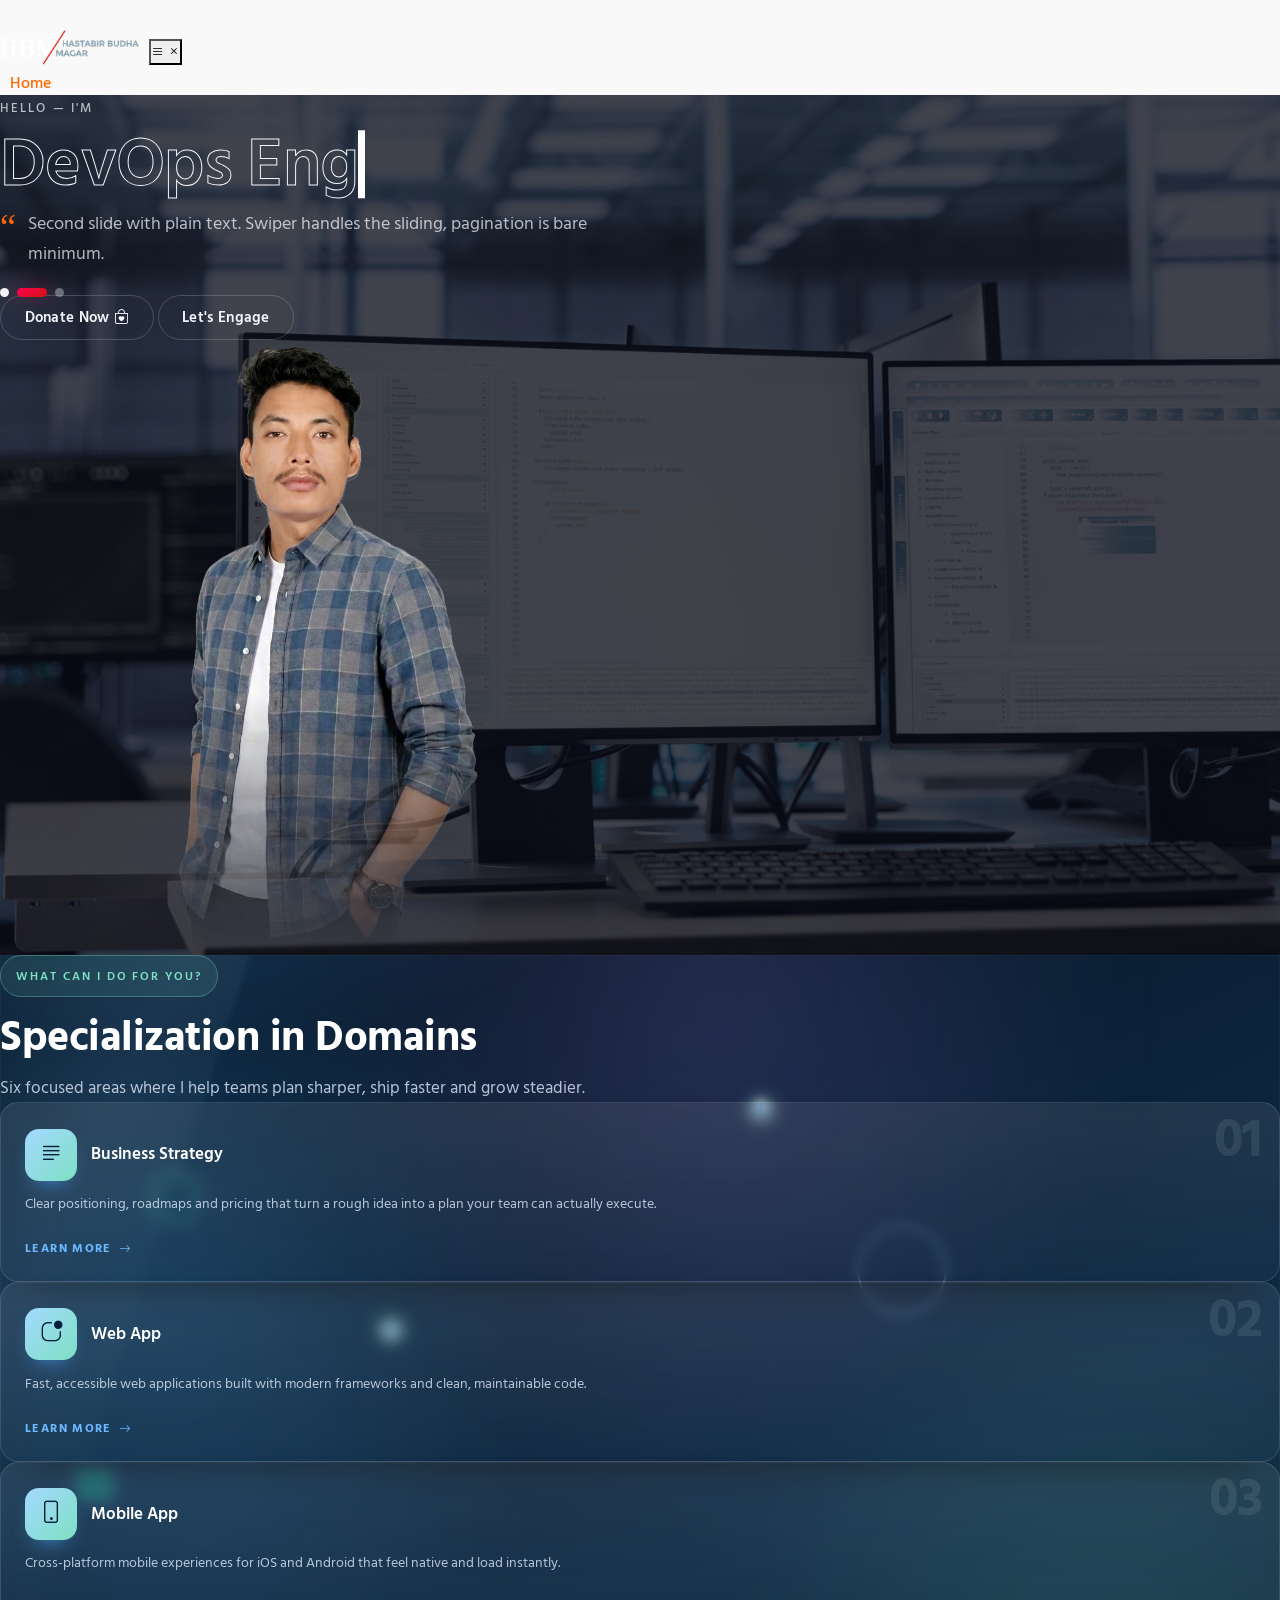
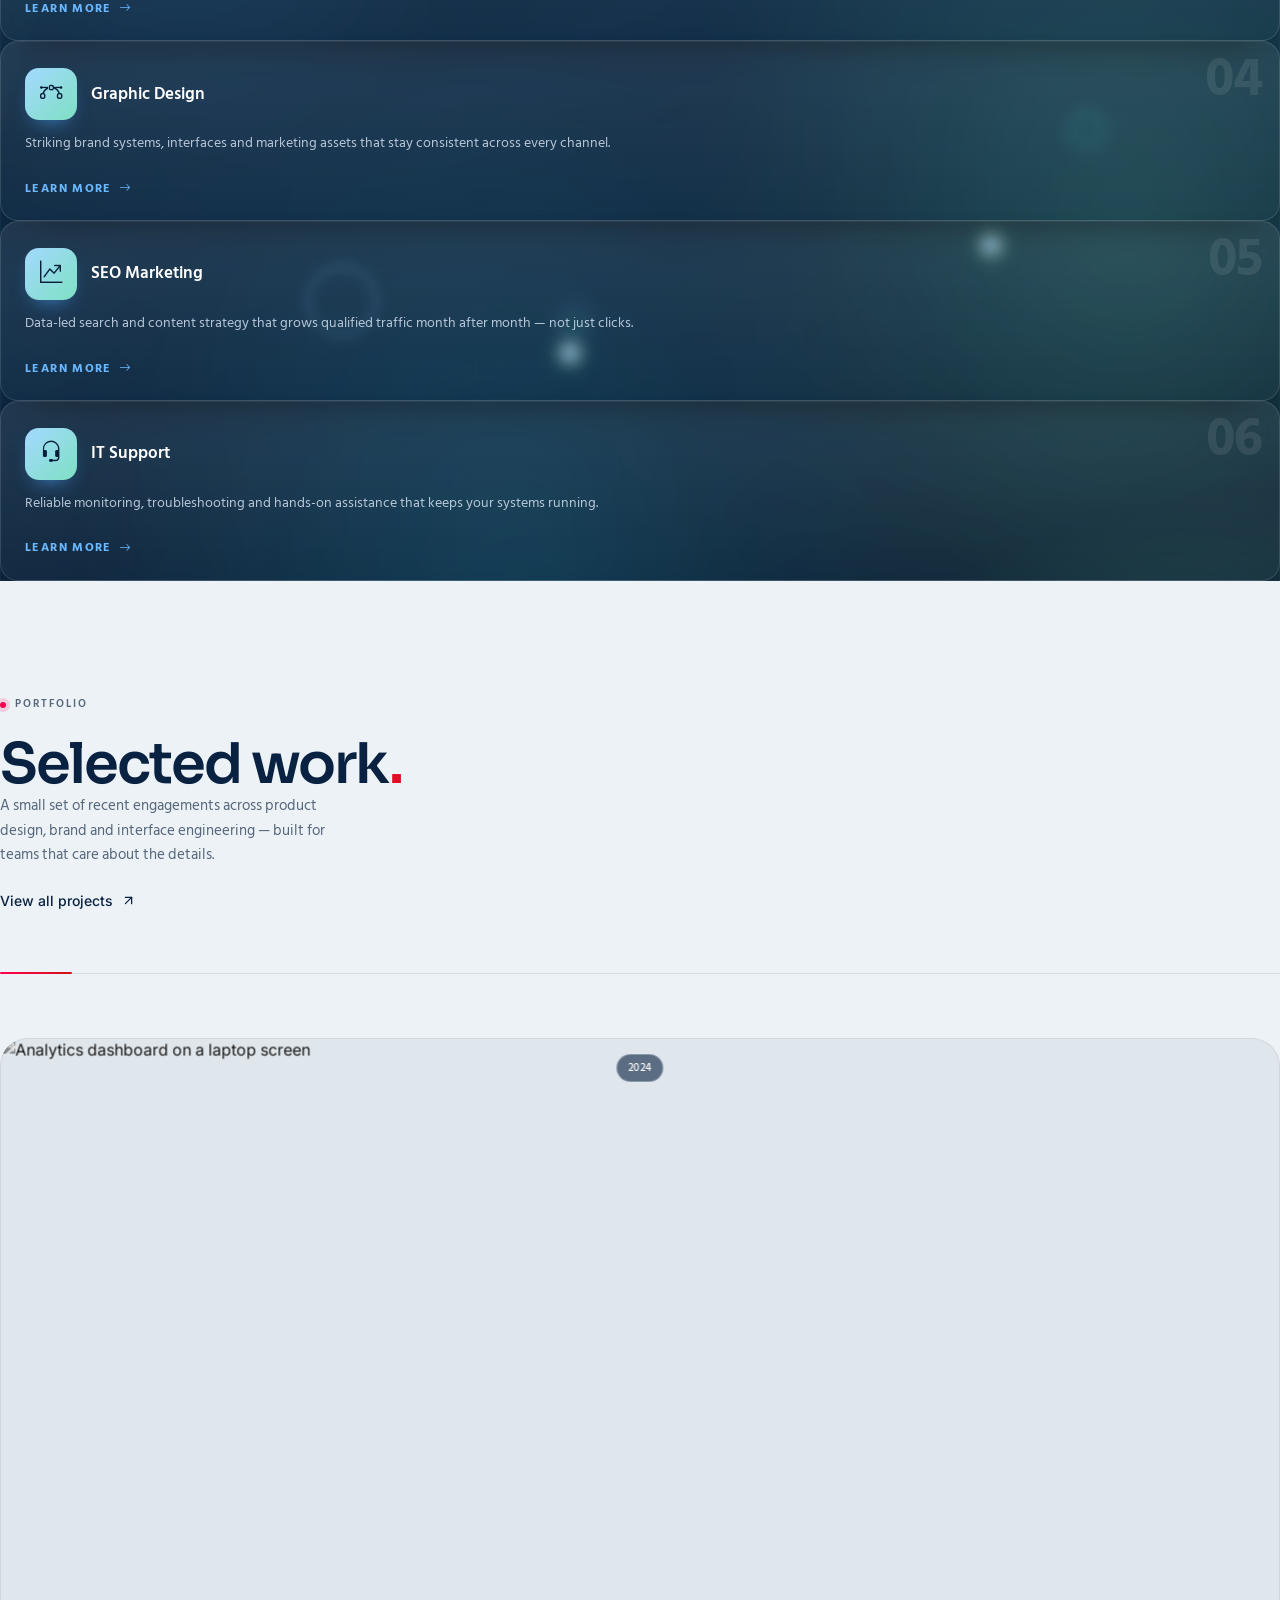
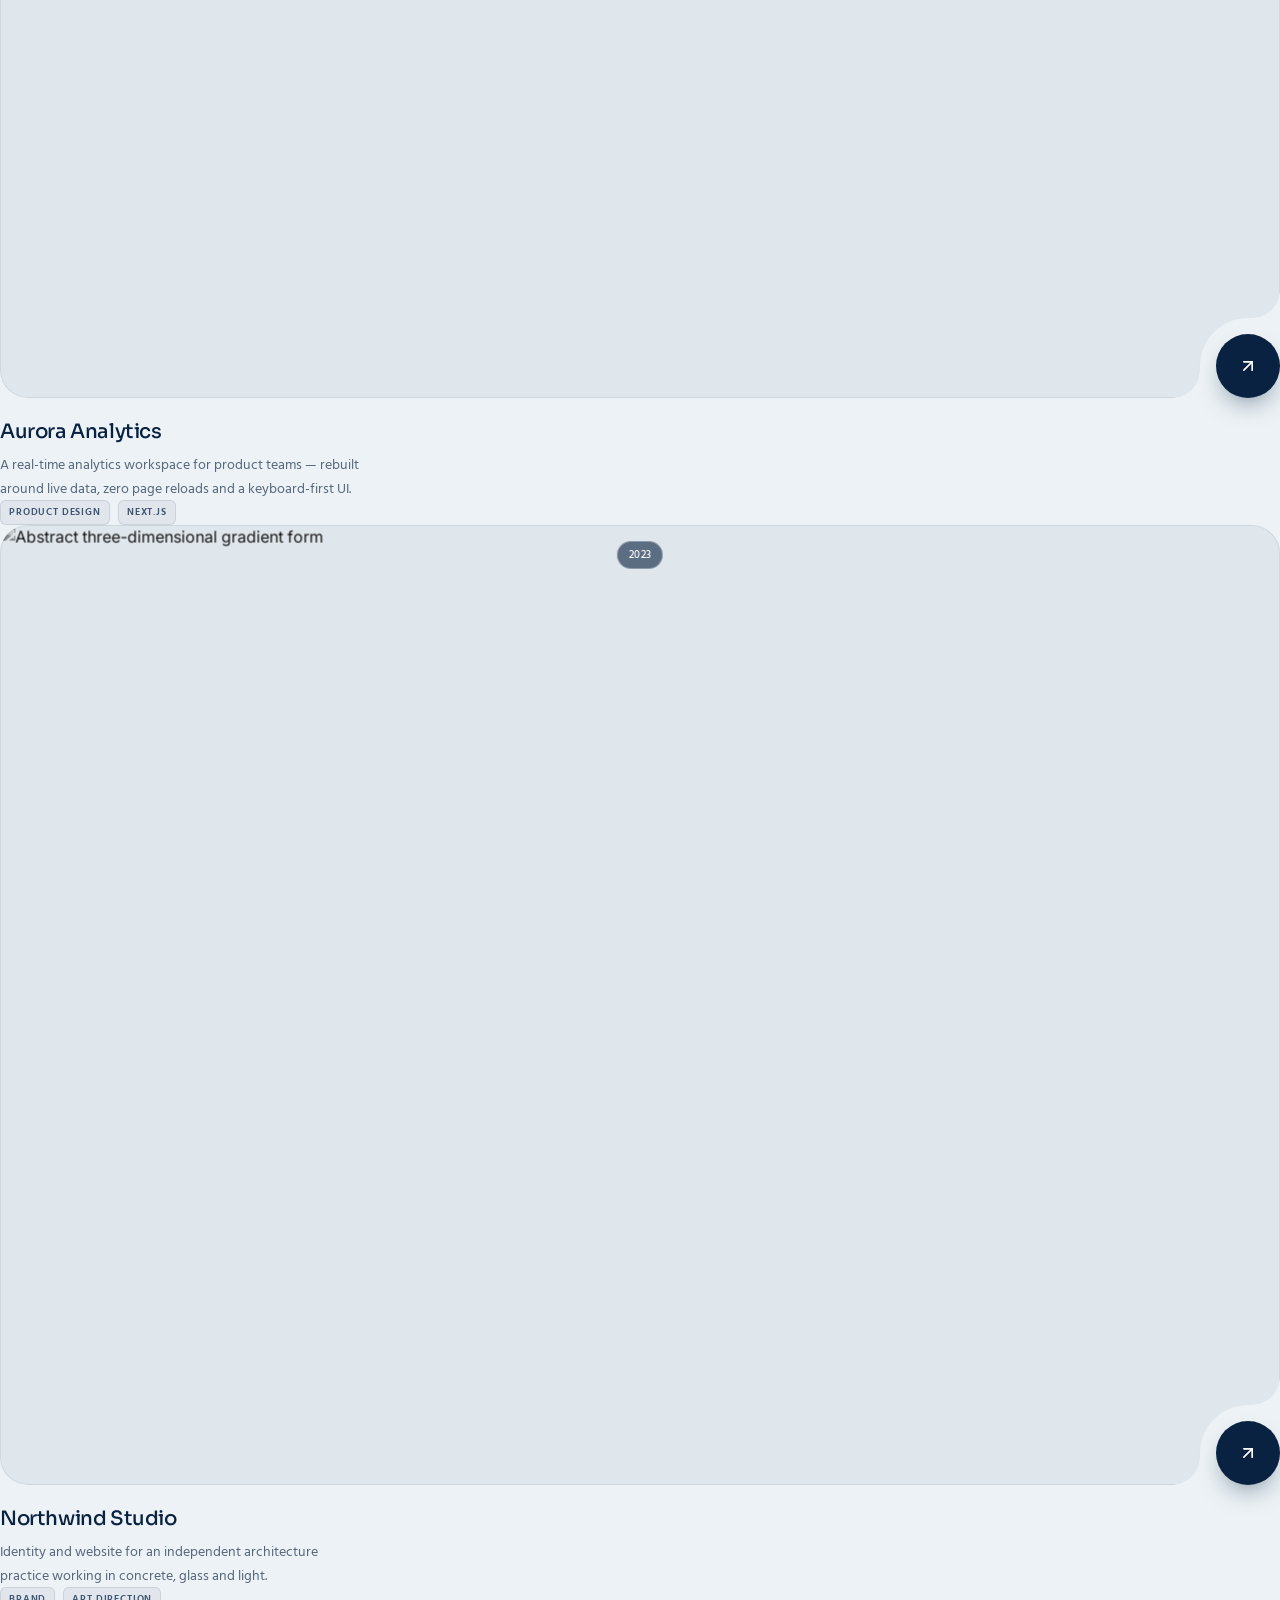
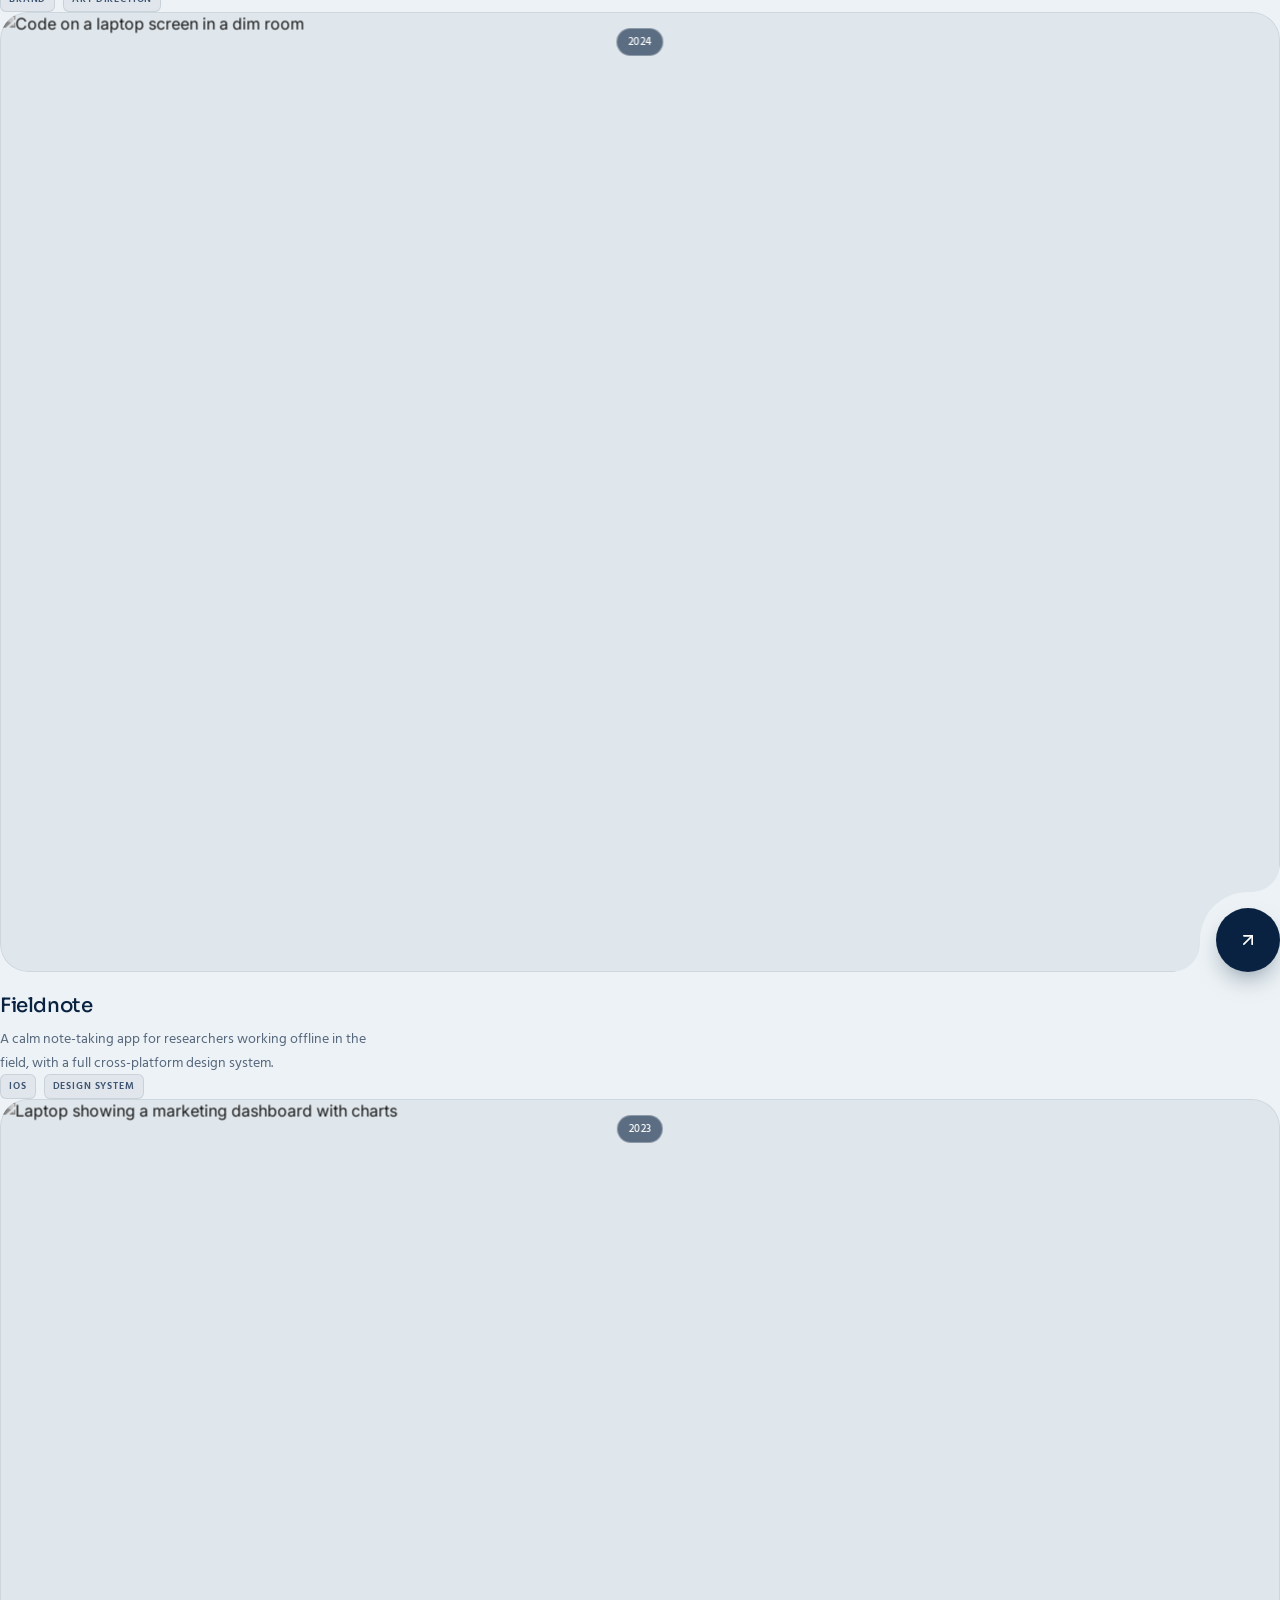
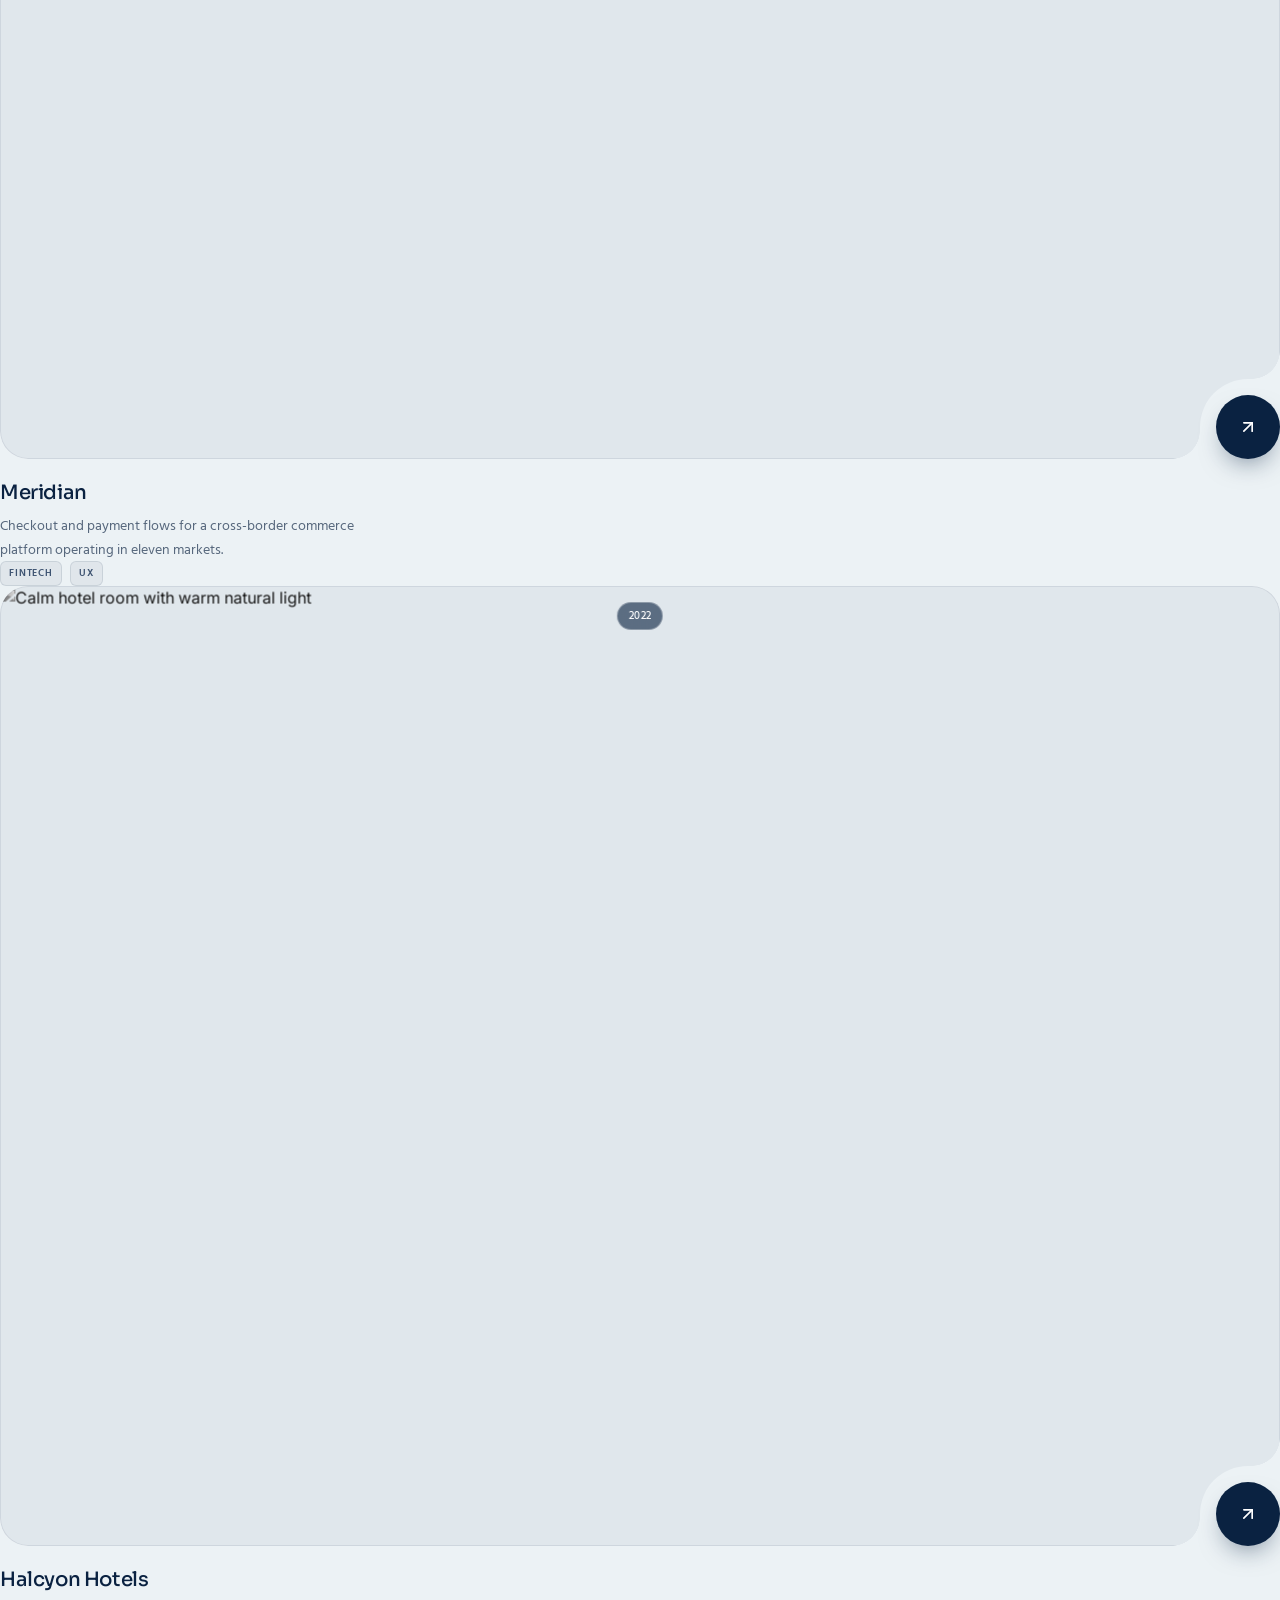
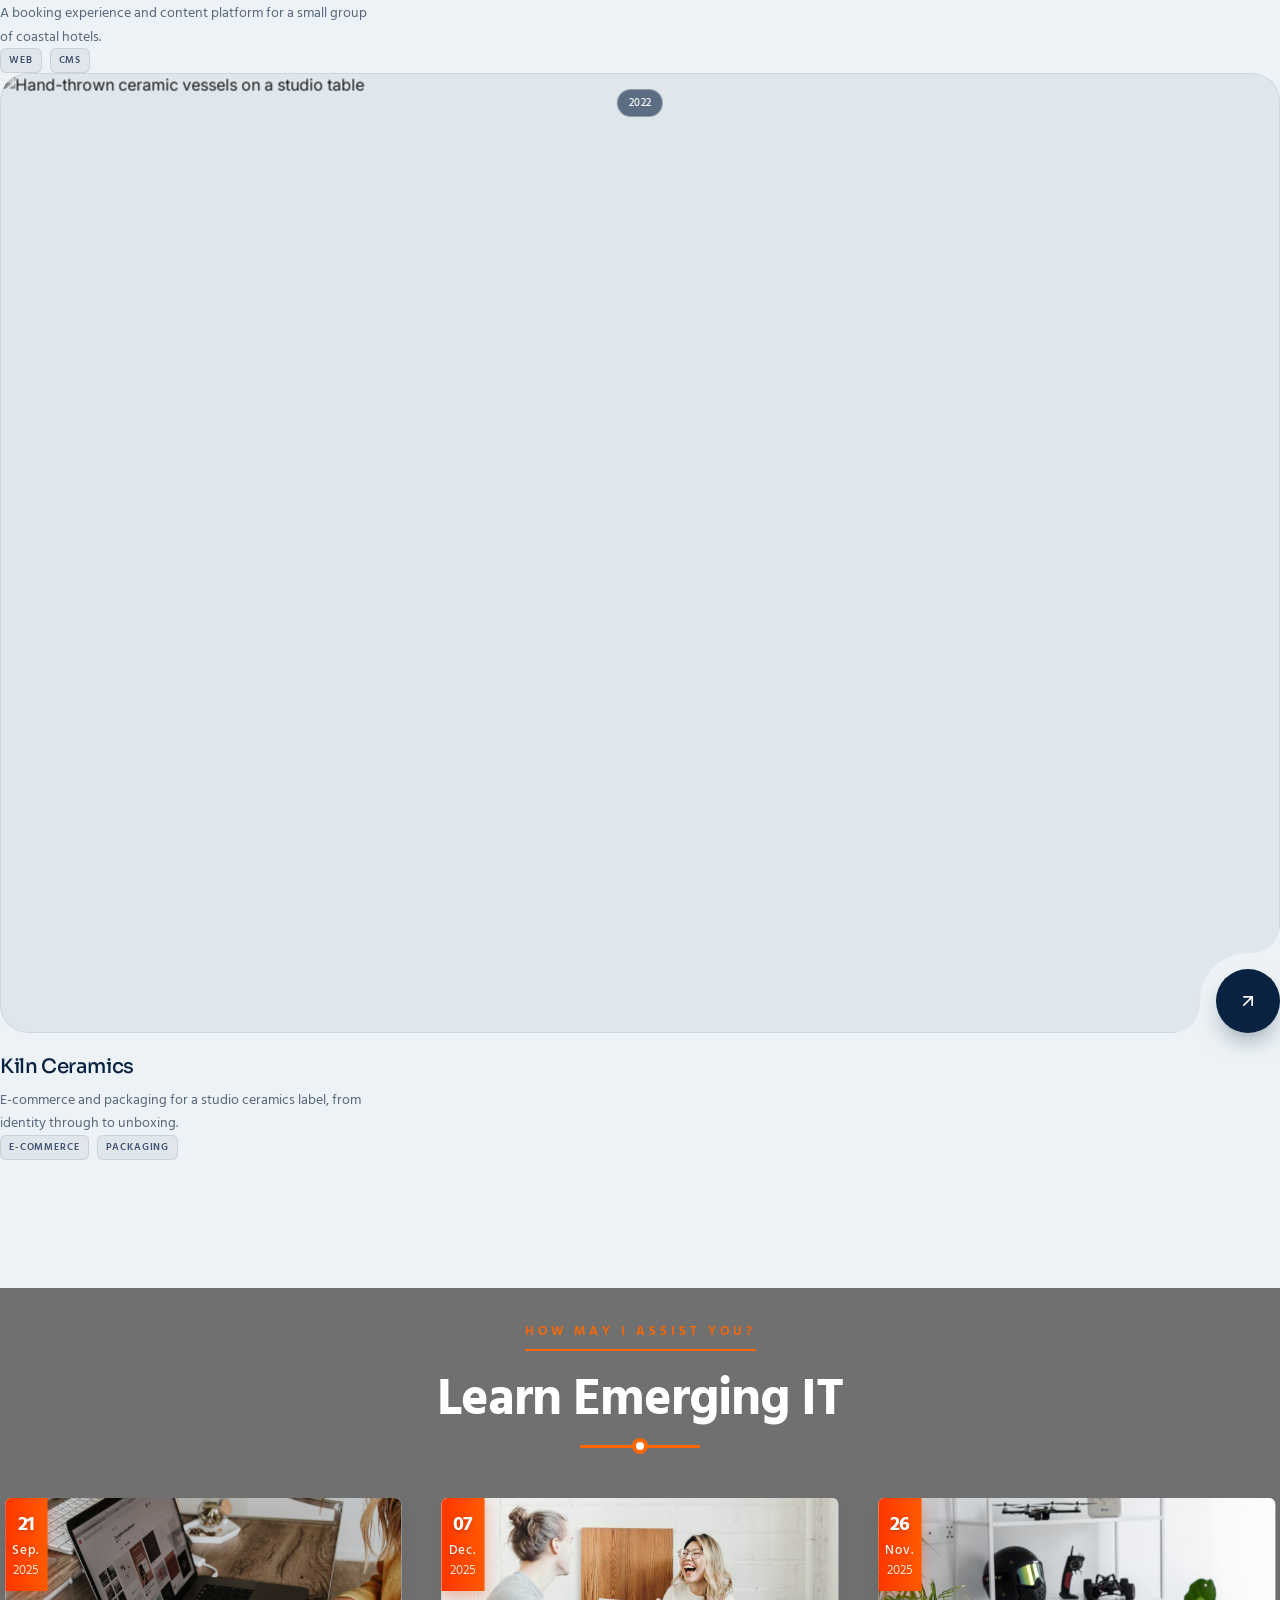
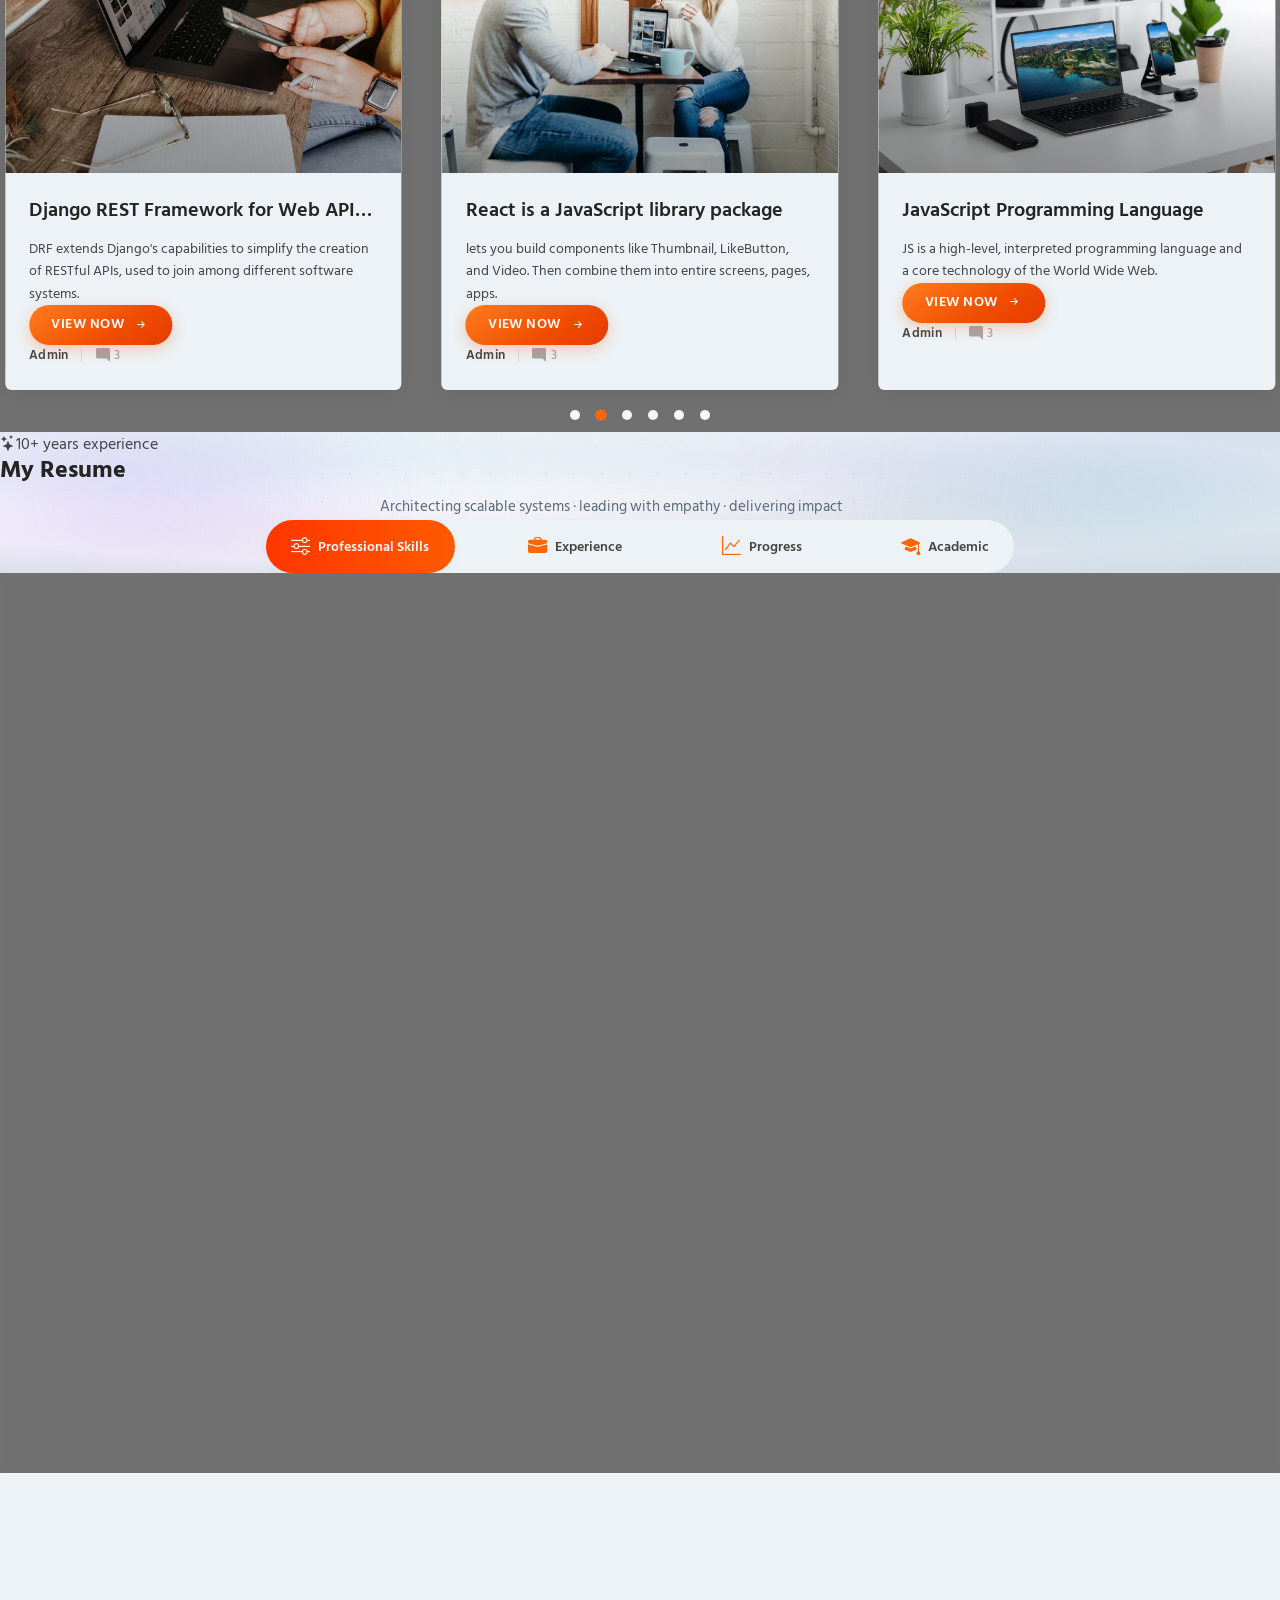
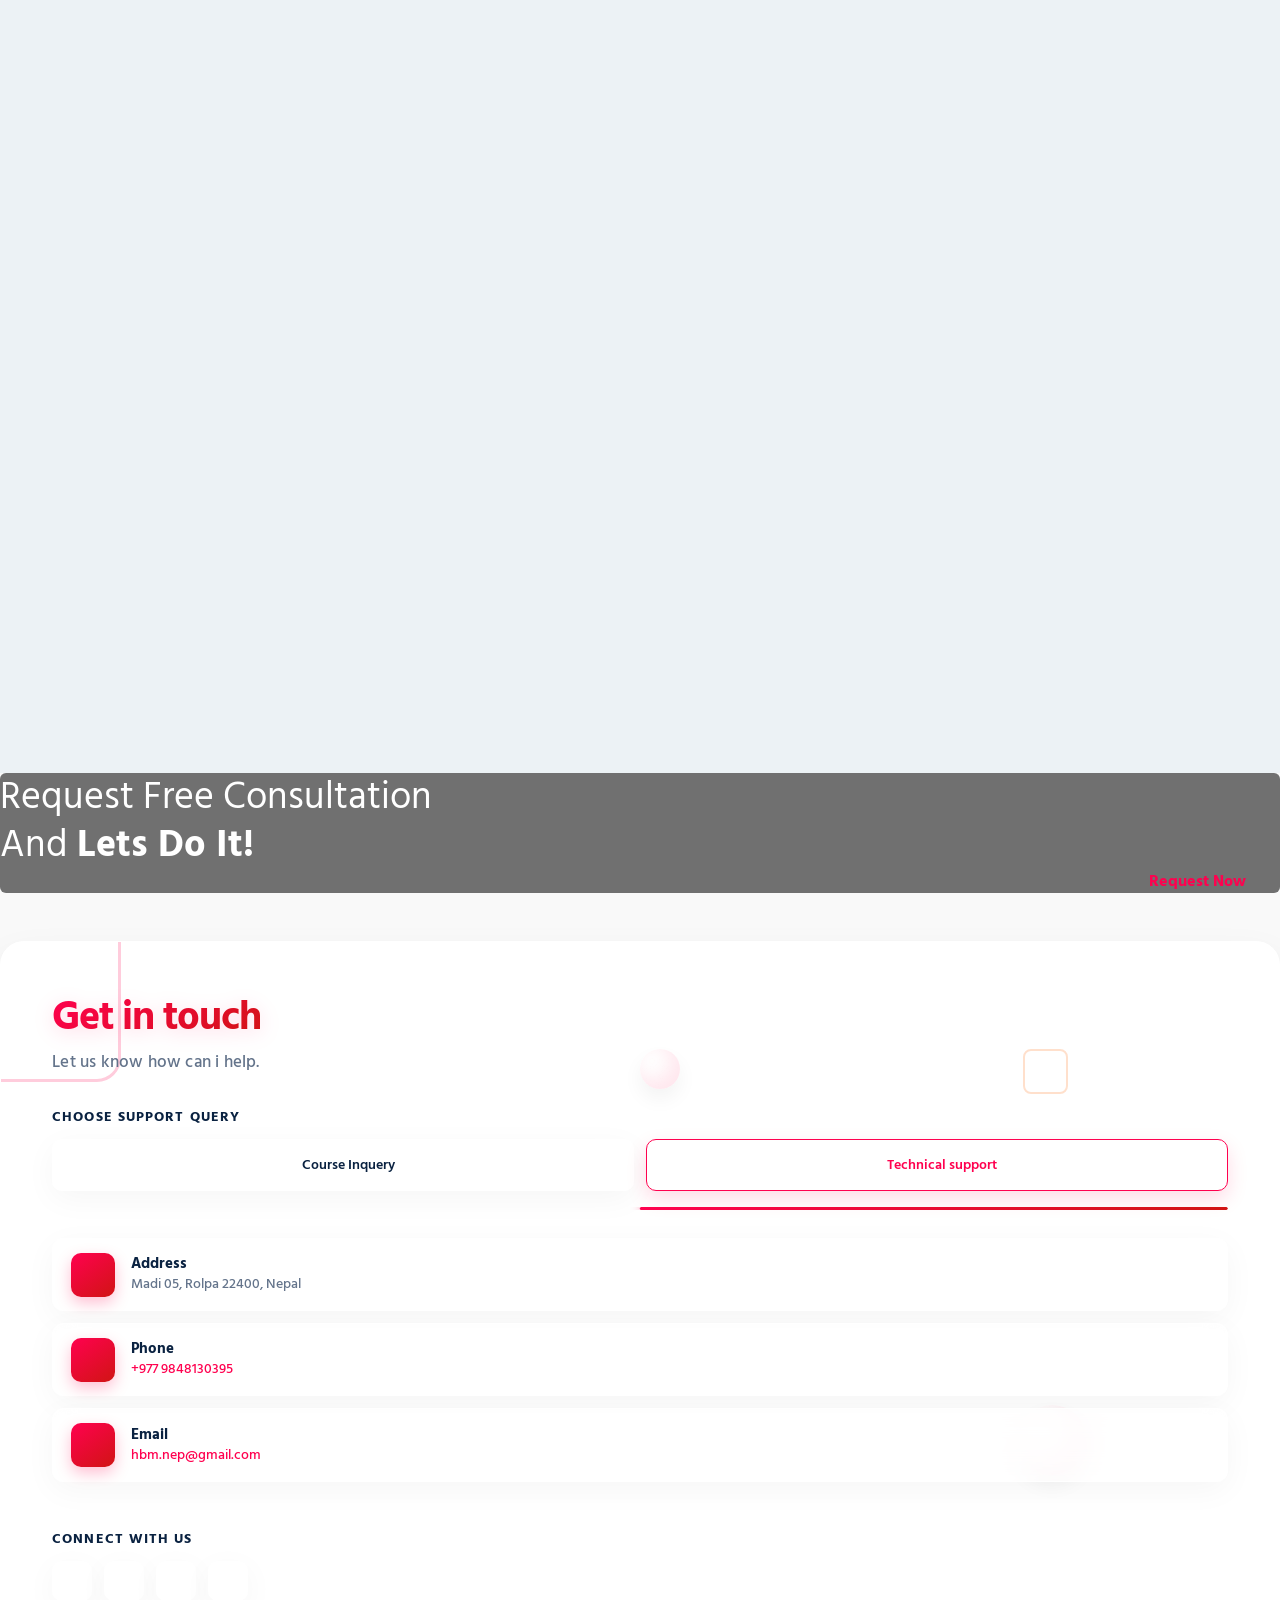
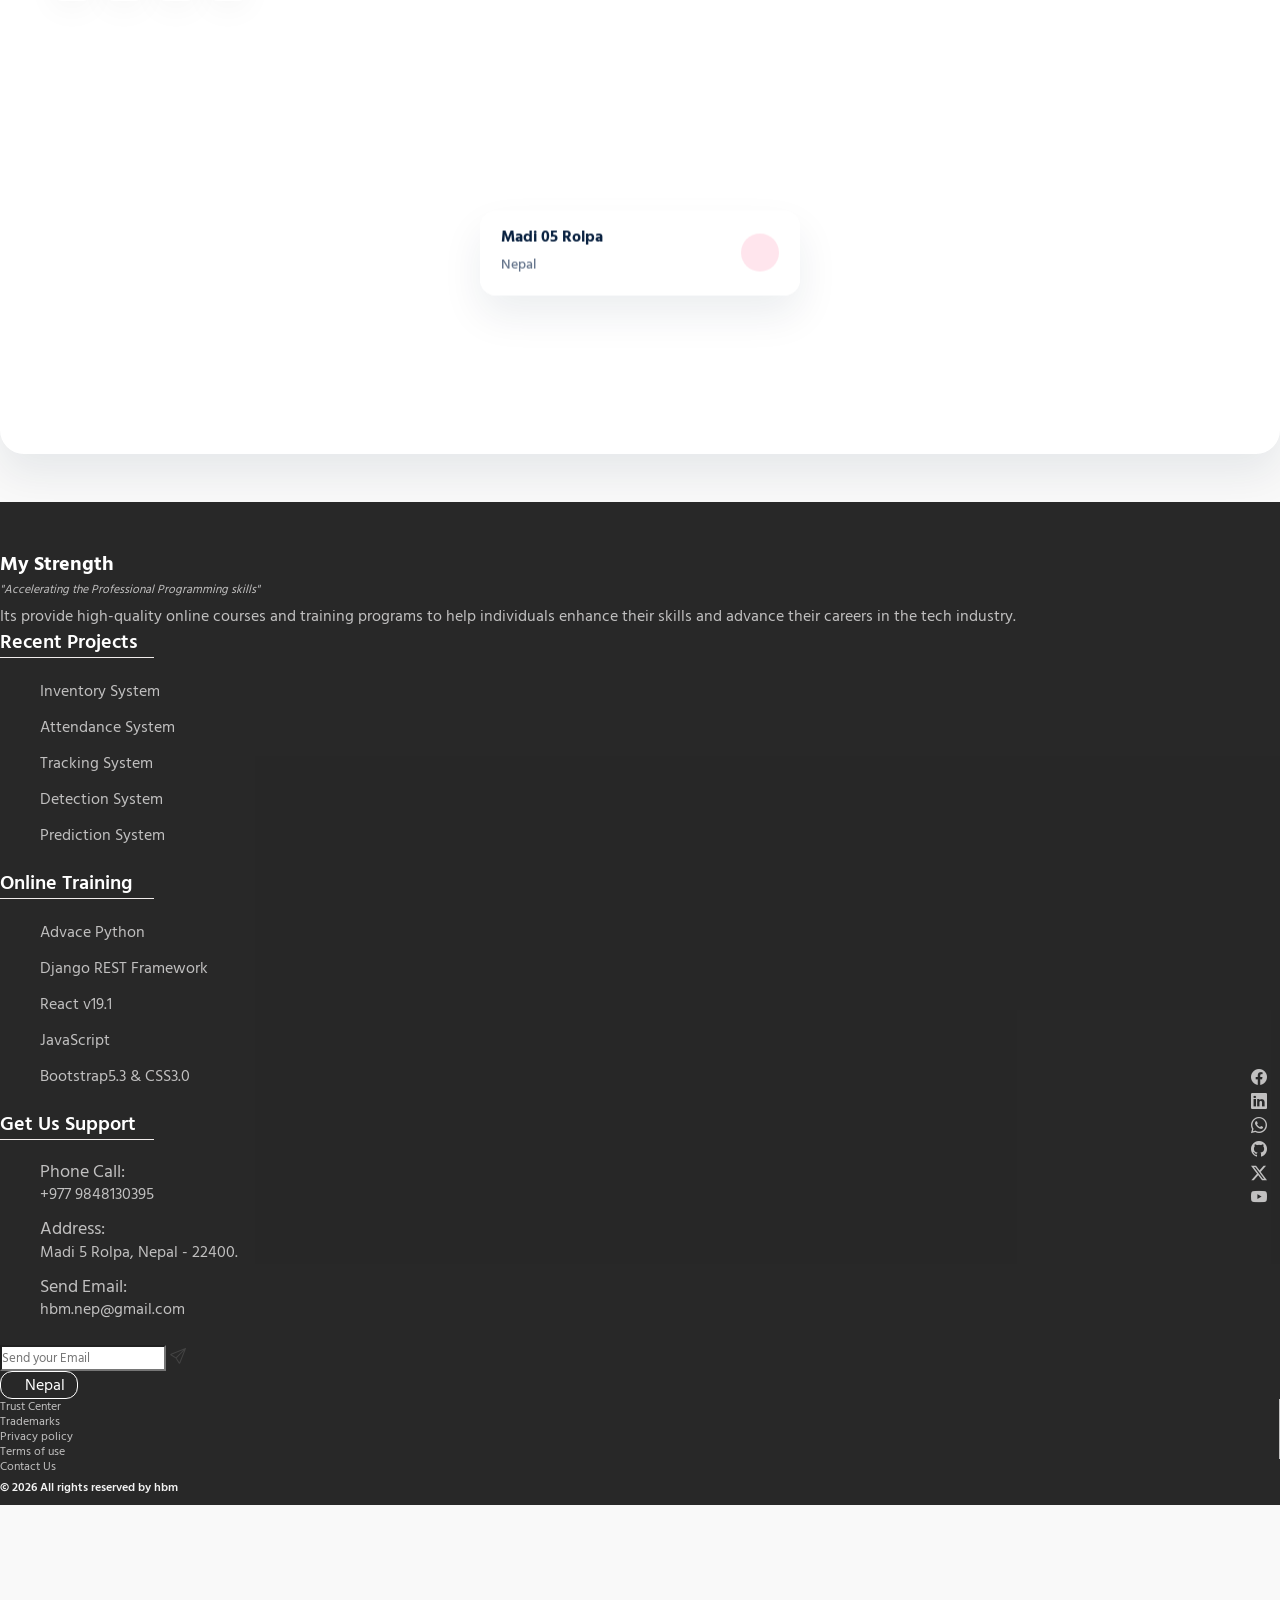
==== commit ec826378: "test" ====
--- a/refine.html
+++ b/refine.html
@@ -11,7 +11,7 @@
     <meta name="theme-color" content="#0A2241" media="(prefers-color-scheme: light)">
     <meta name="theme-color" content="#121212" media="(prefers-color-scheme: dark)">
 
-    <title>hbm</title>
+    <title>hbm web</title>
 
     <!-- FOUC guard — set theme before first paint -->
     <script>
